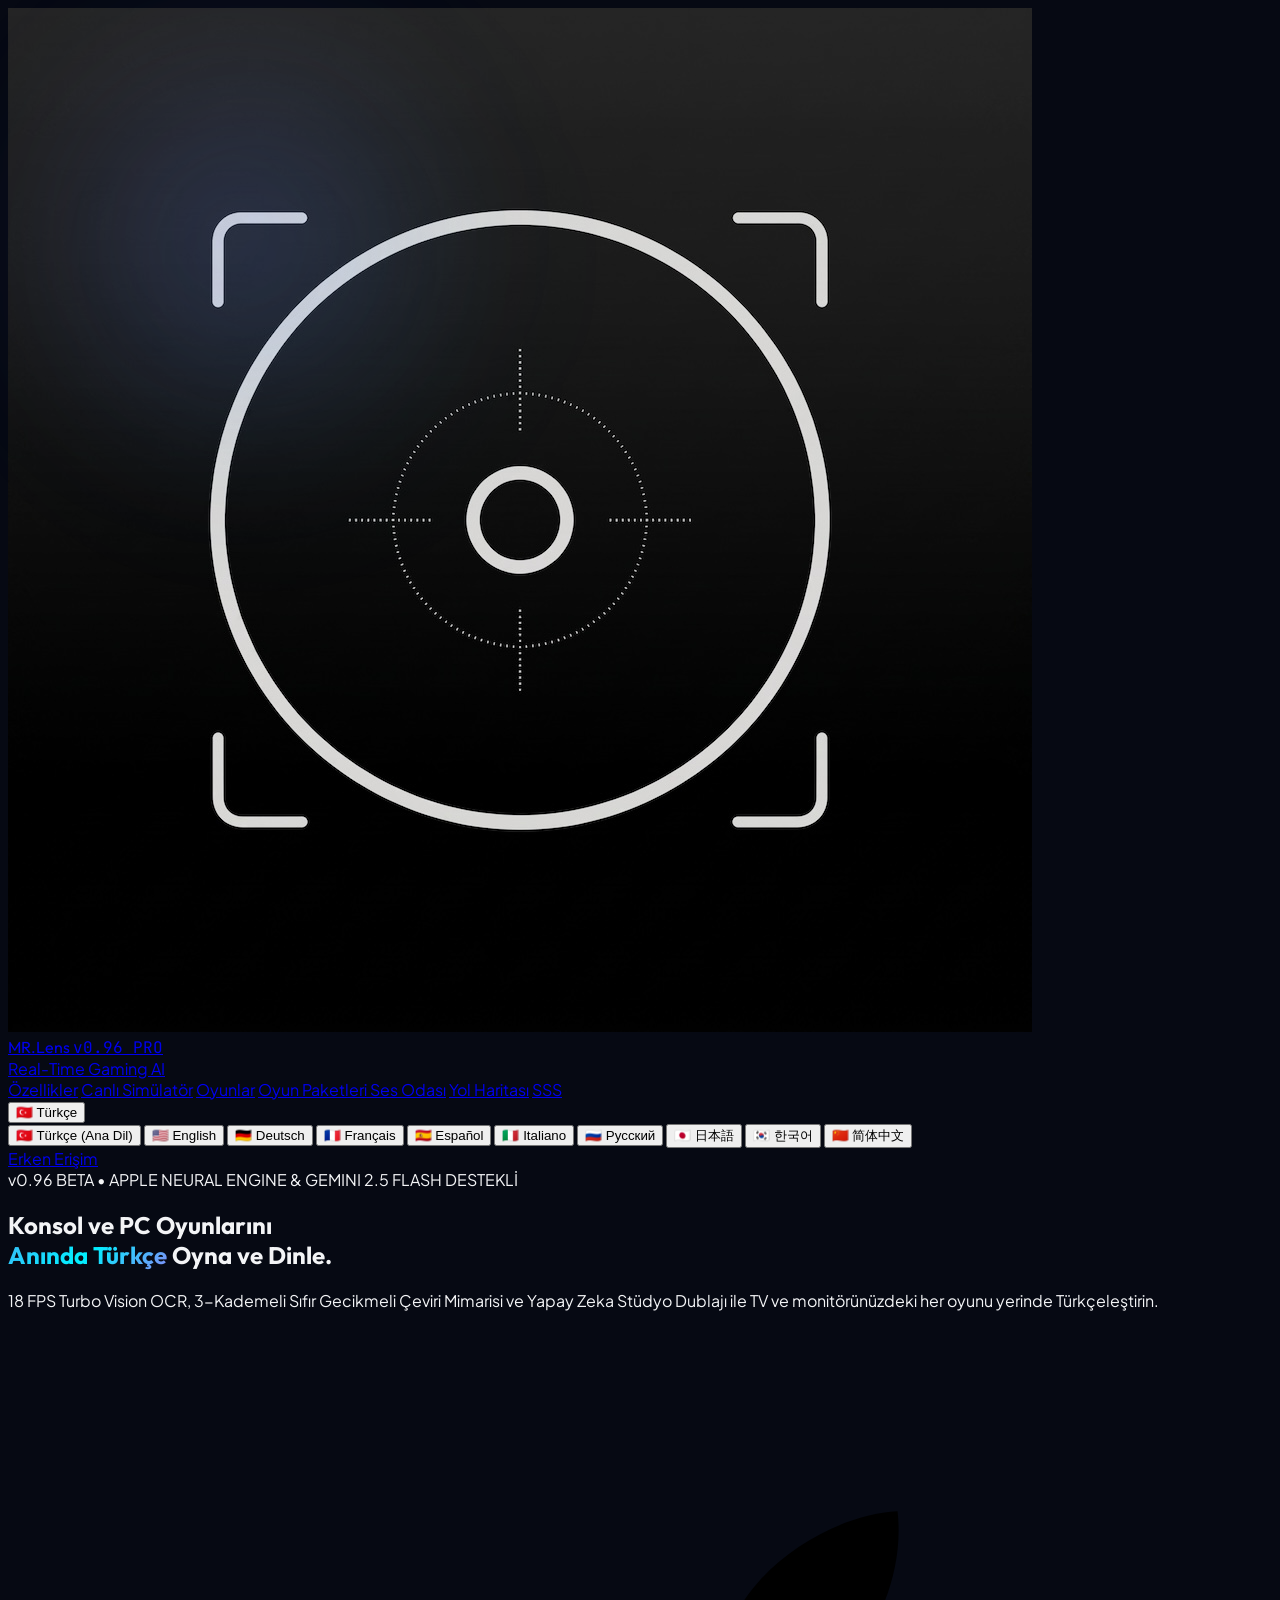
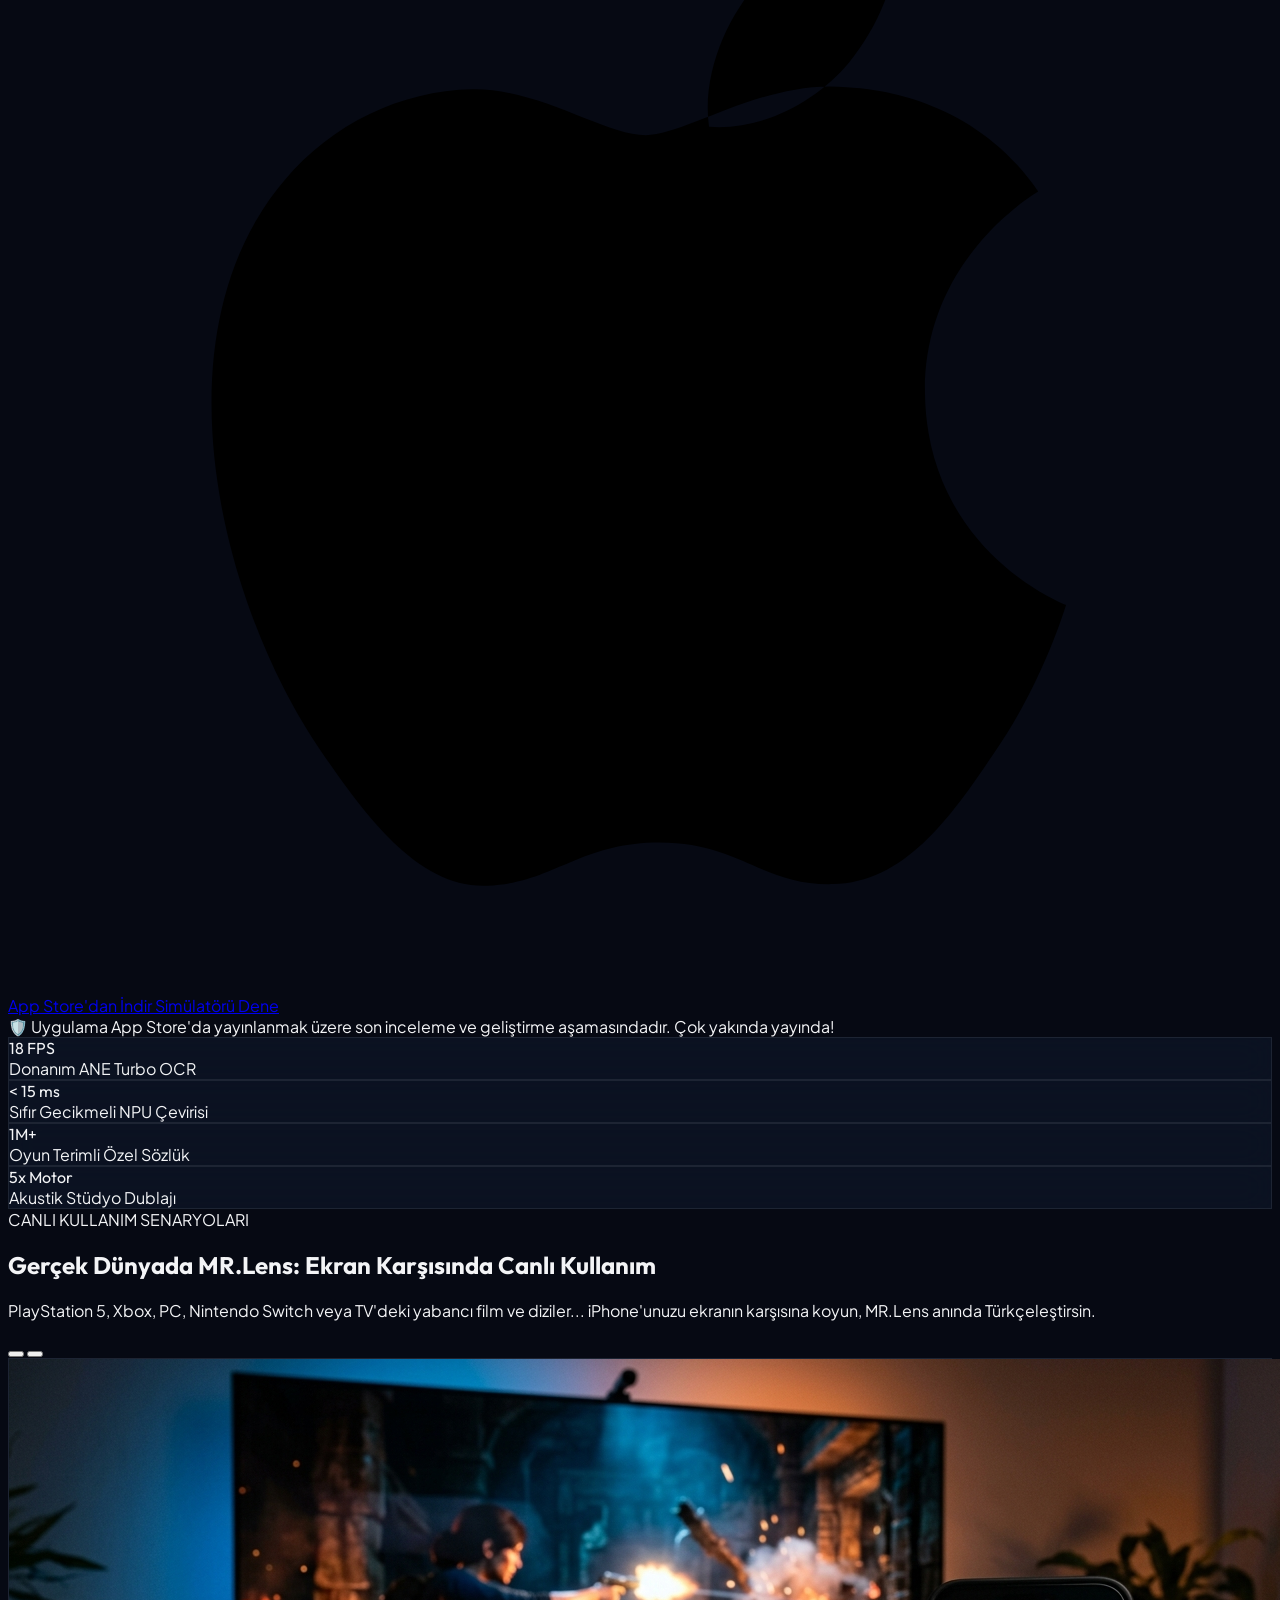
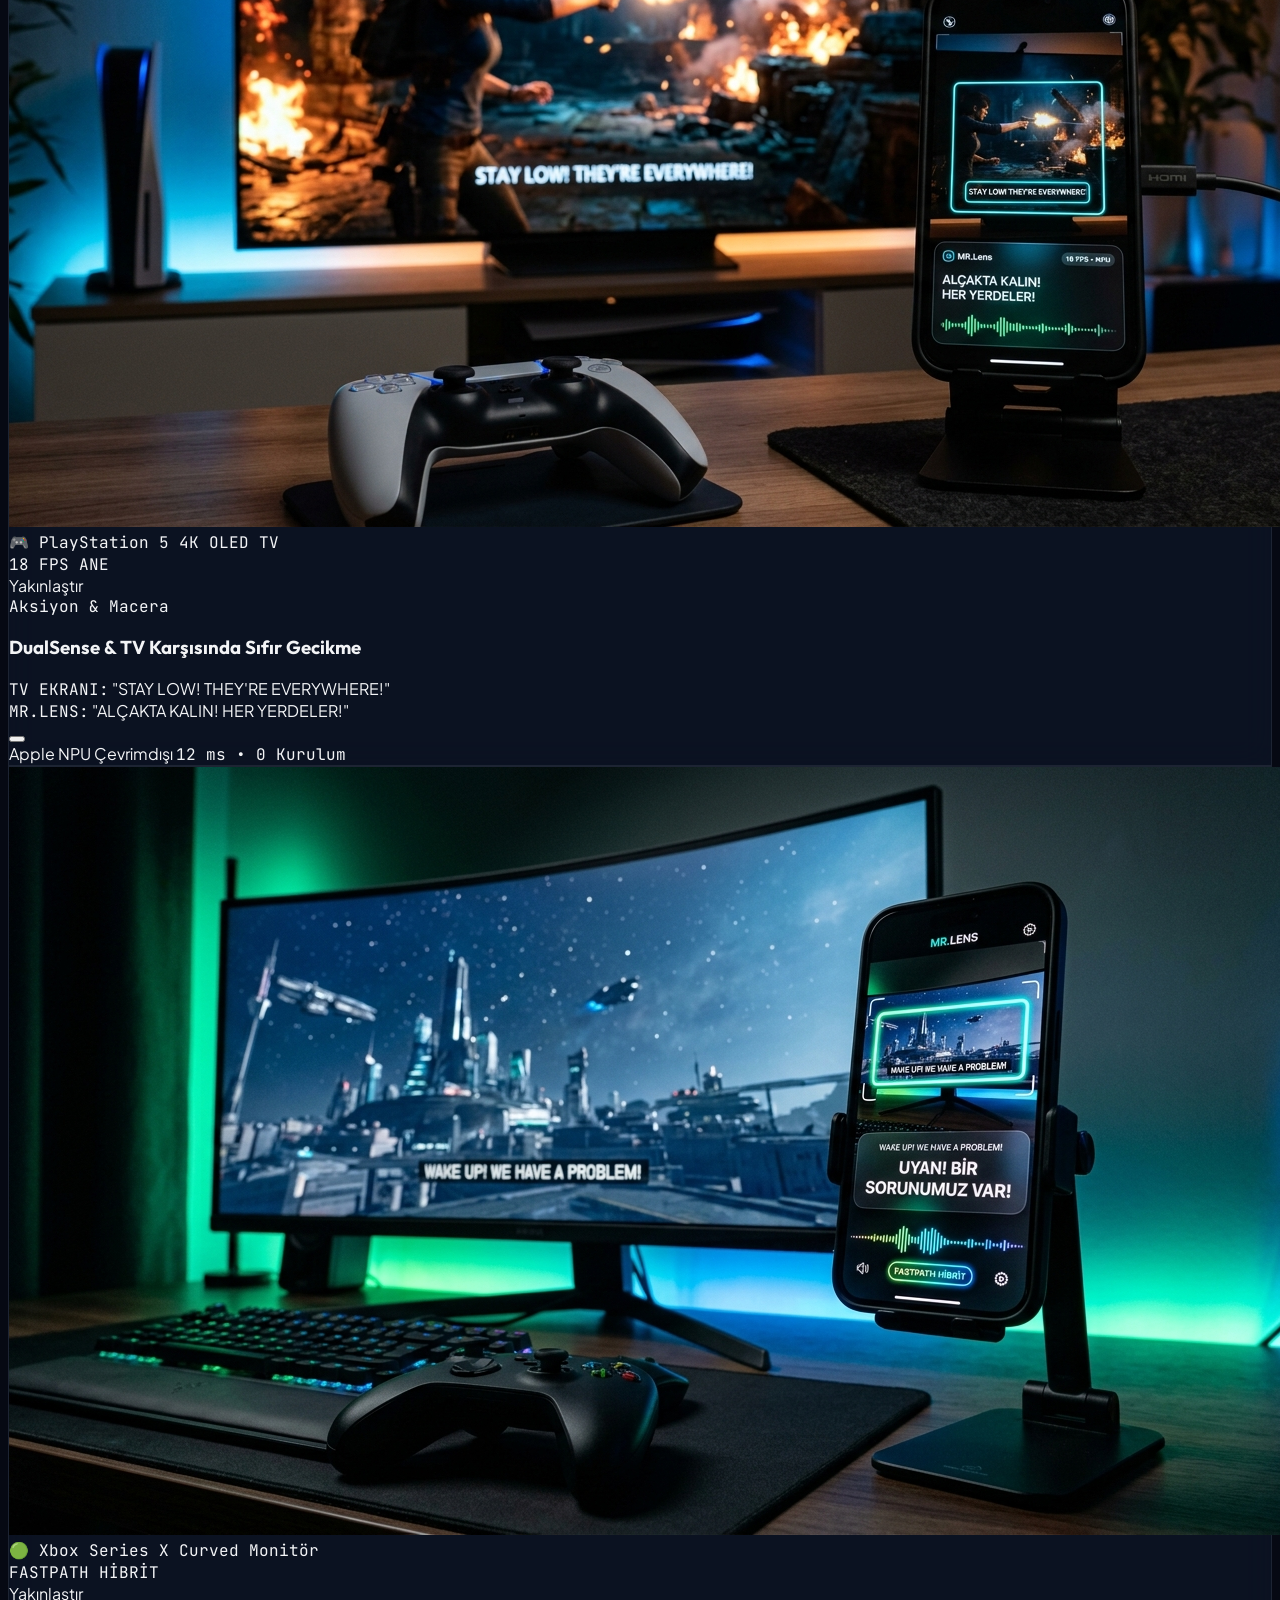
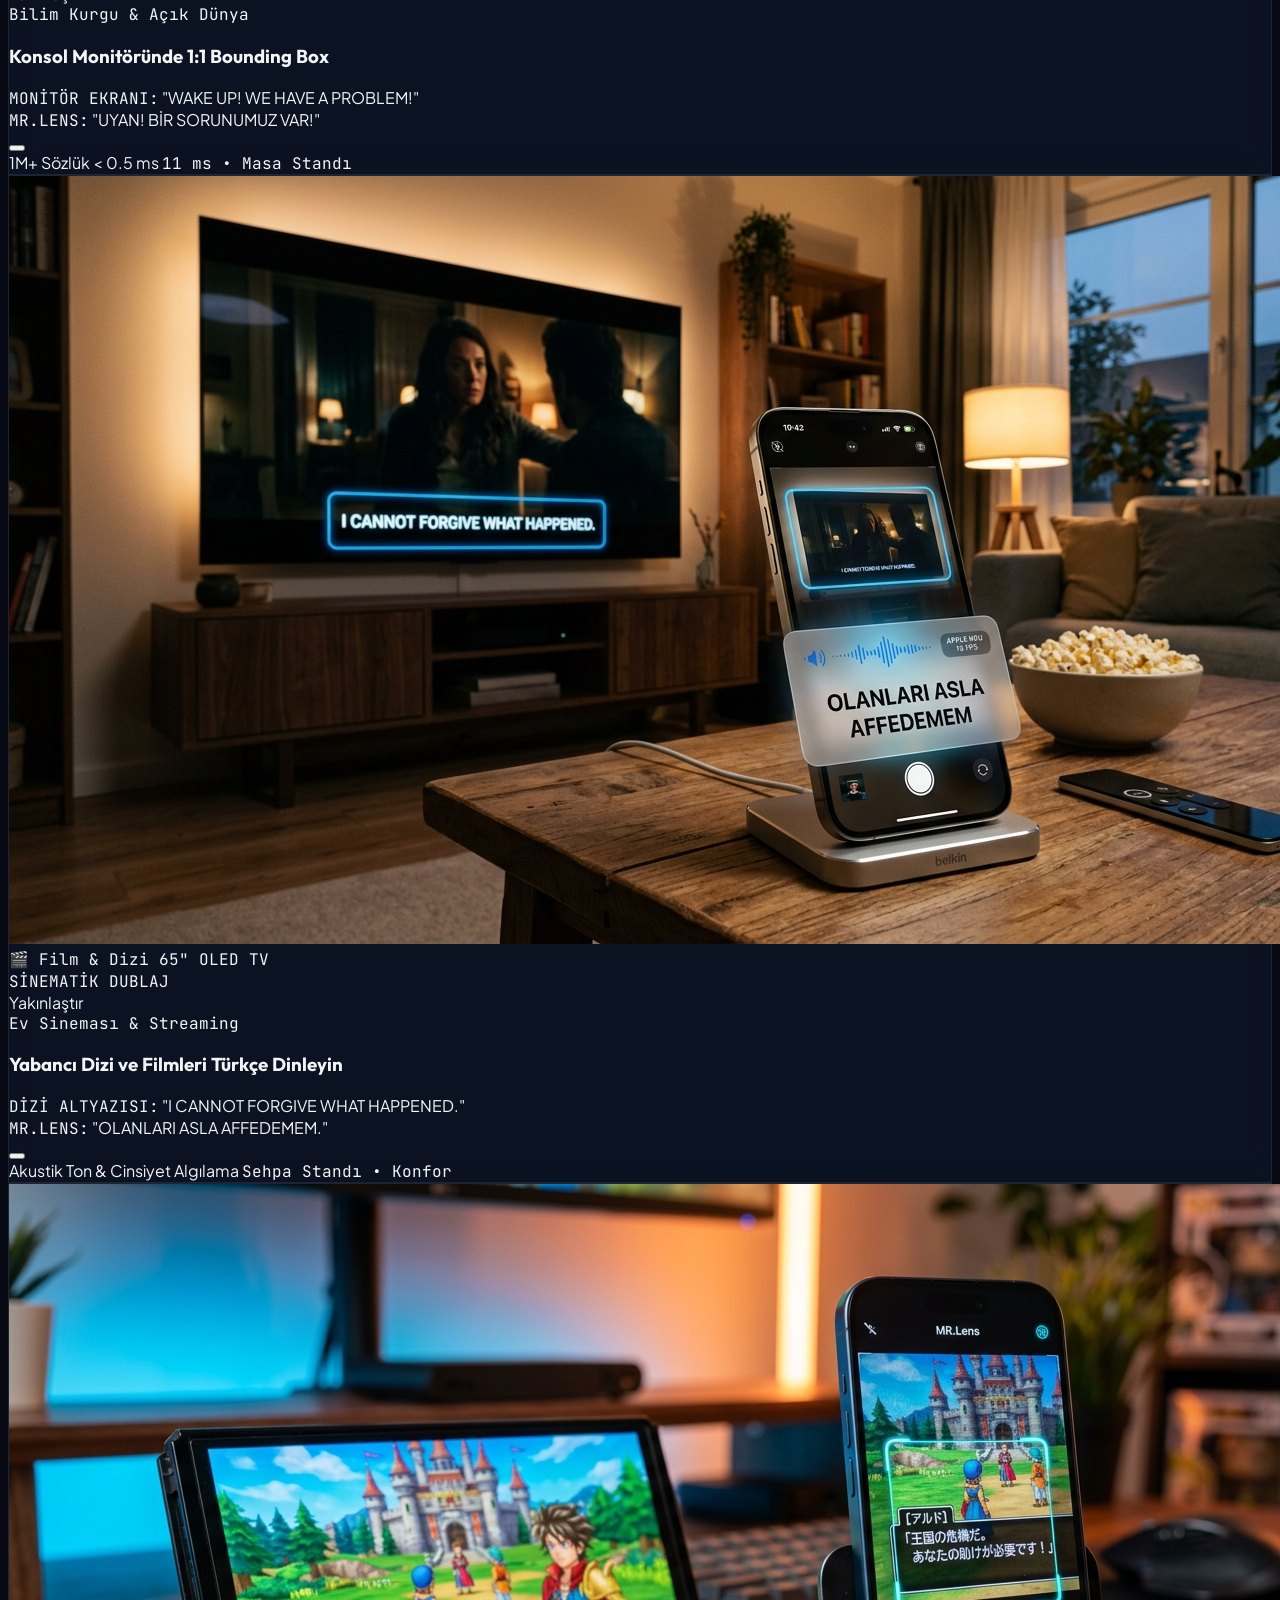
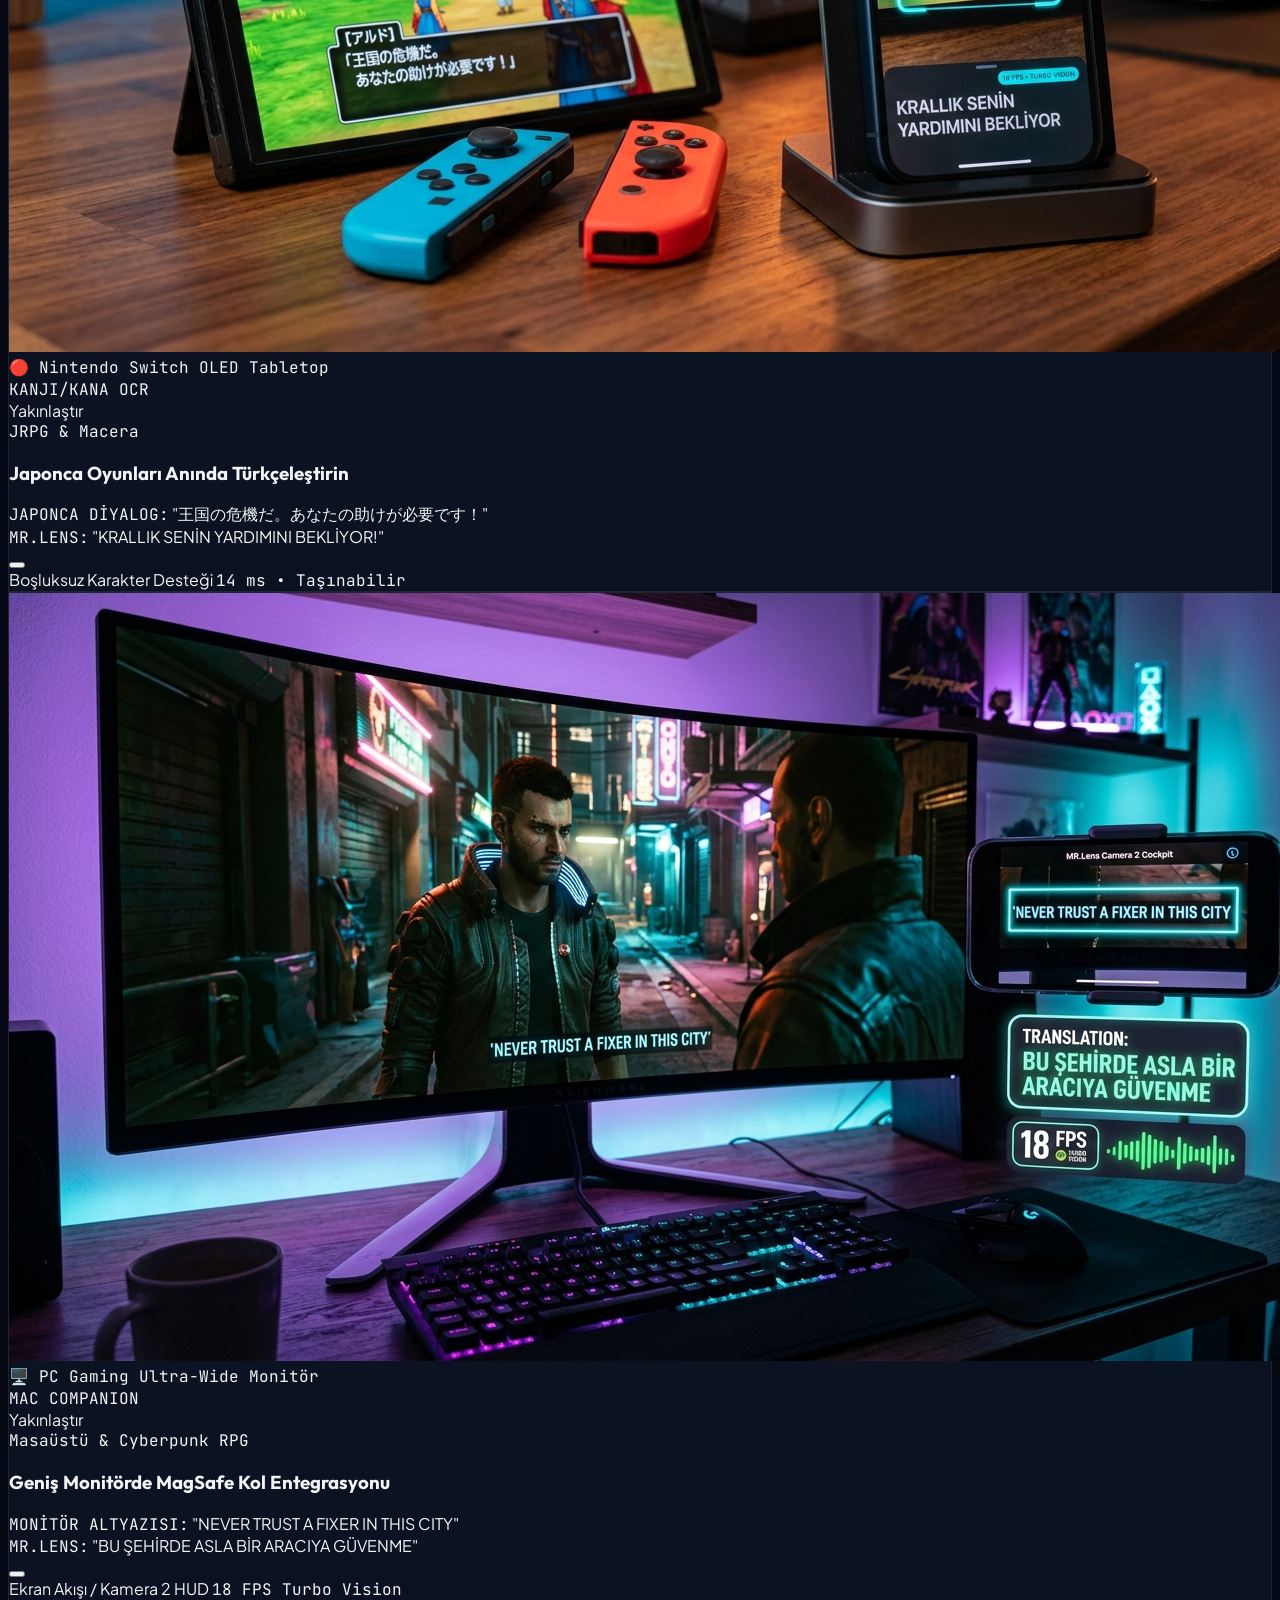
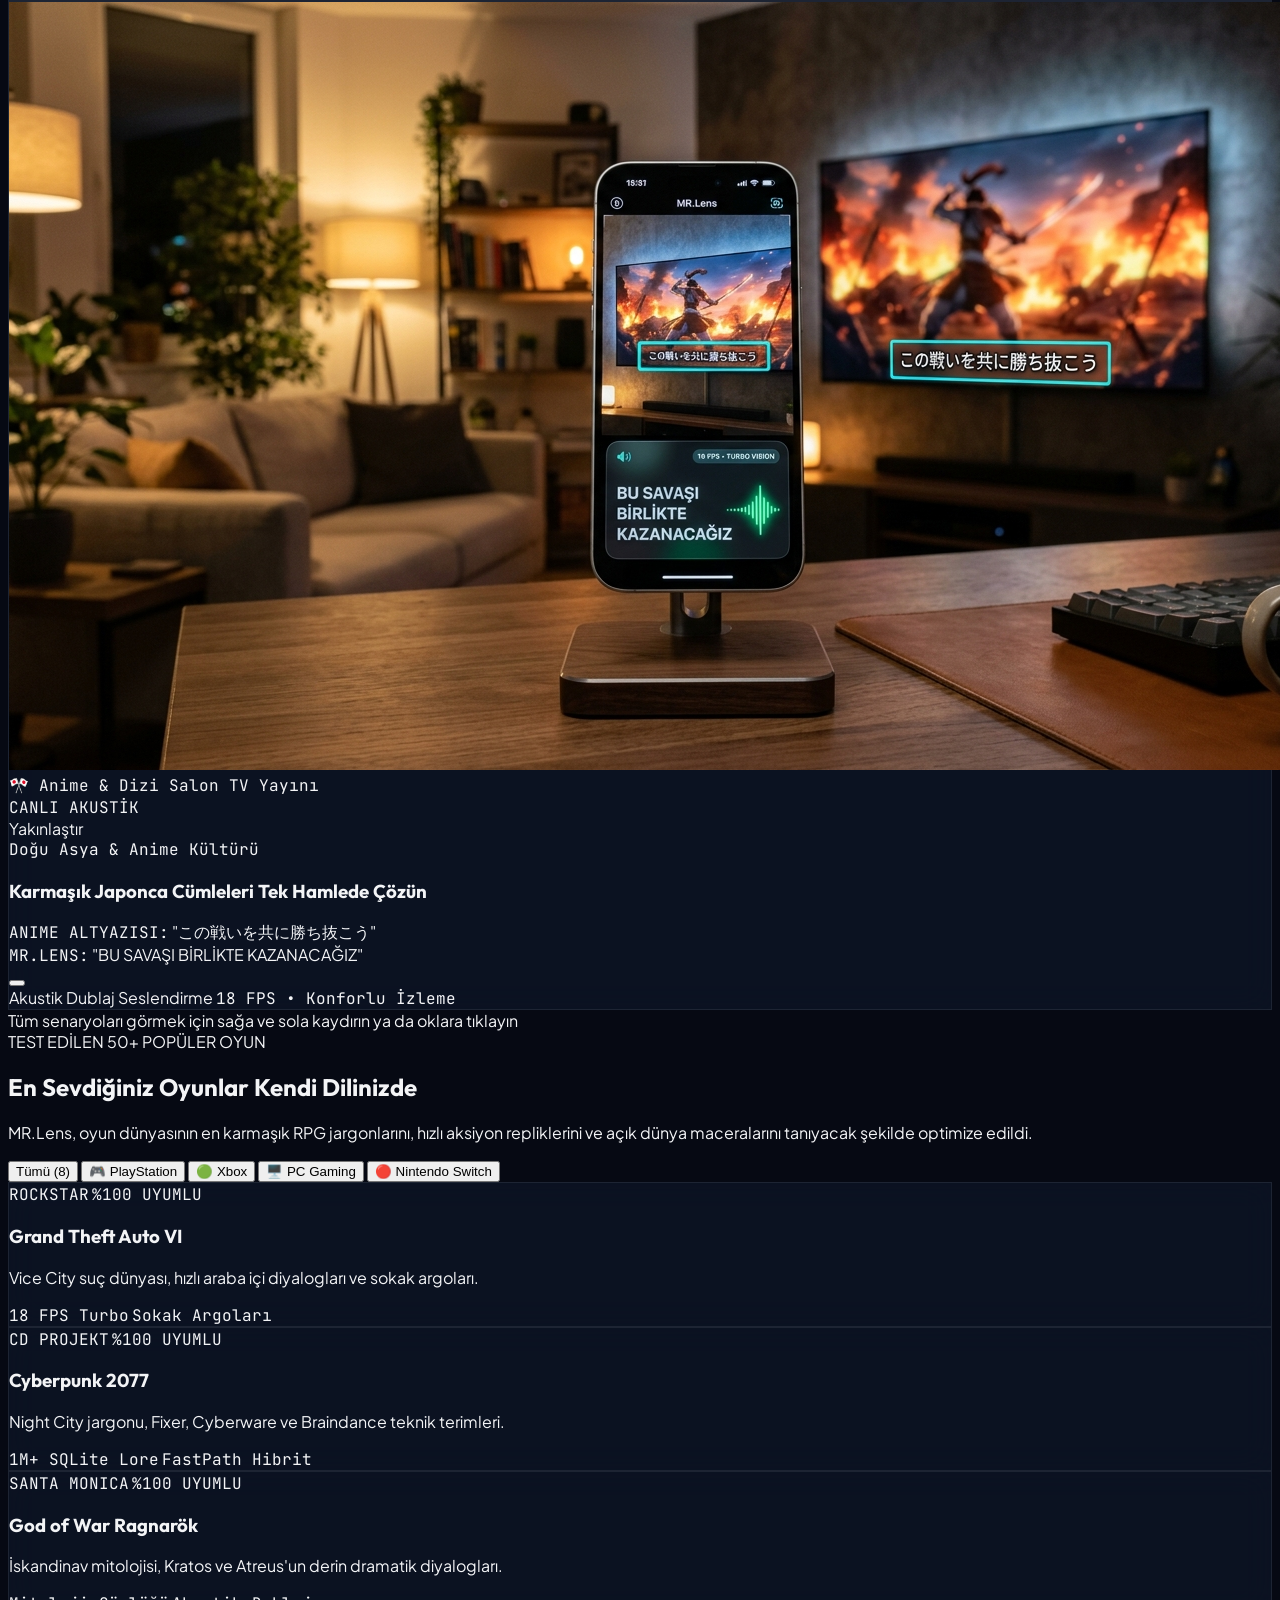
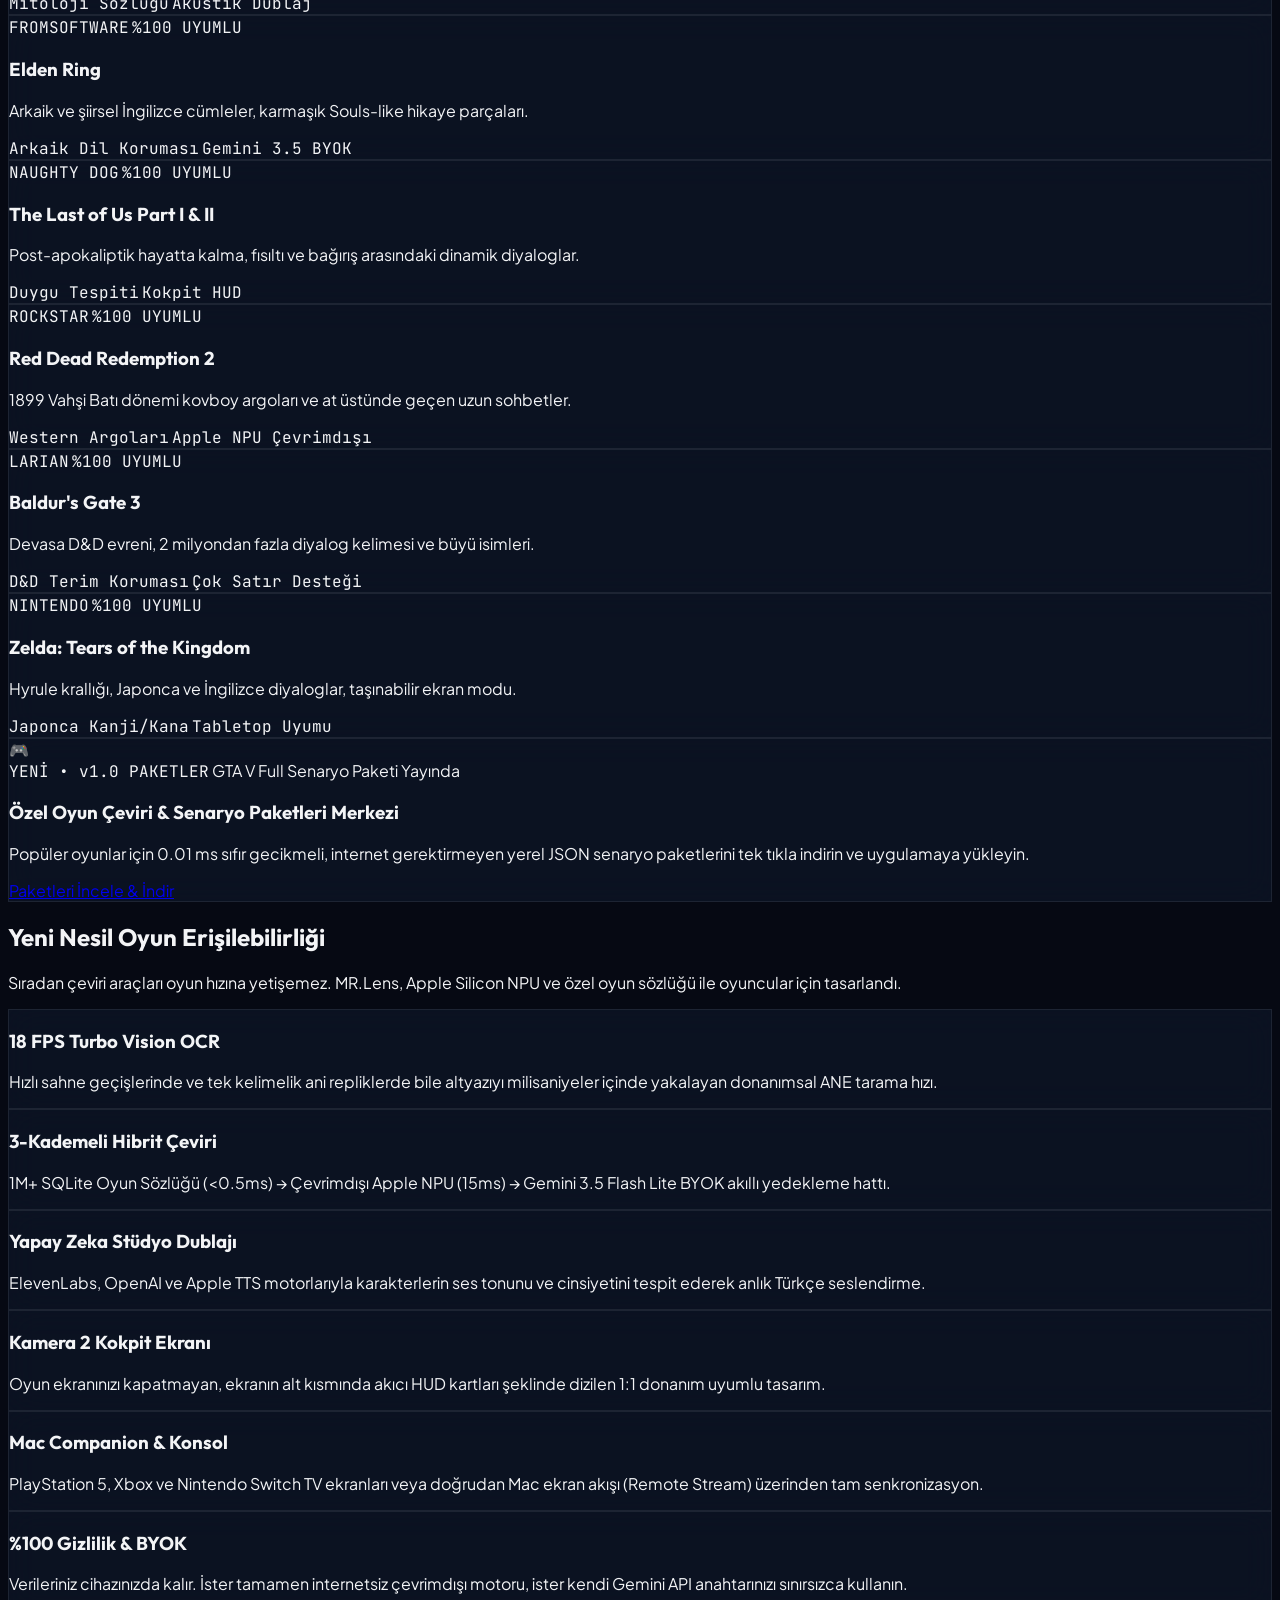
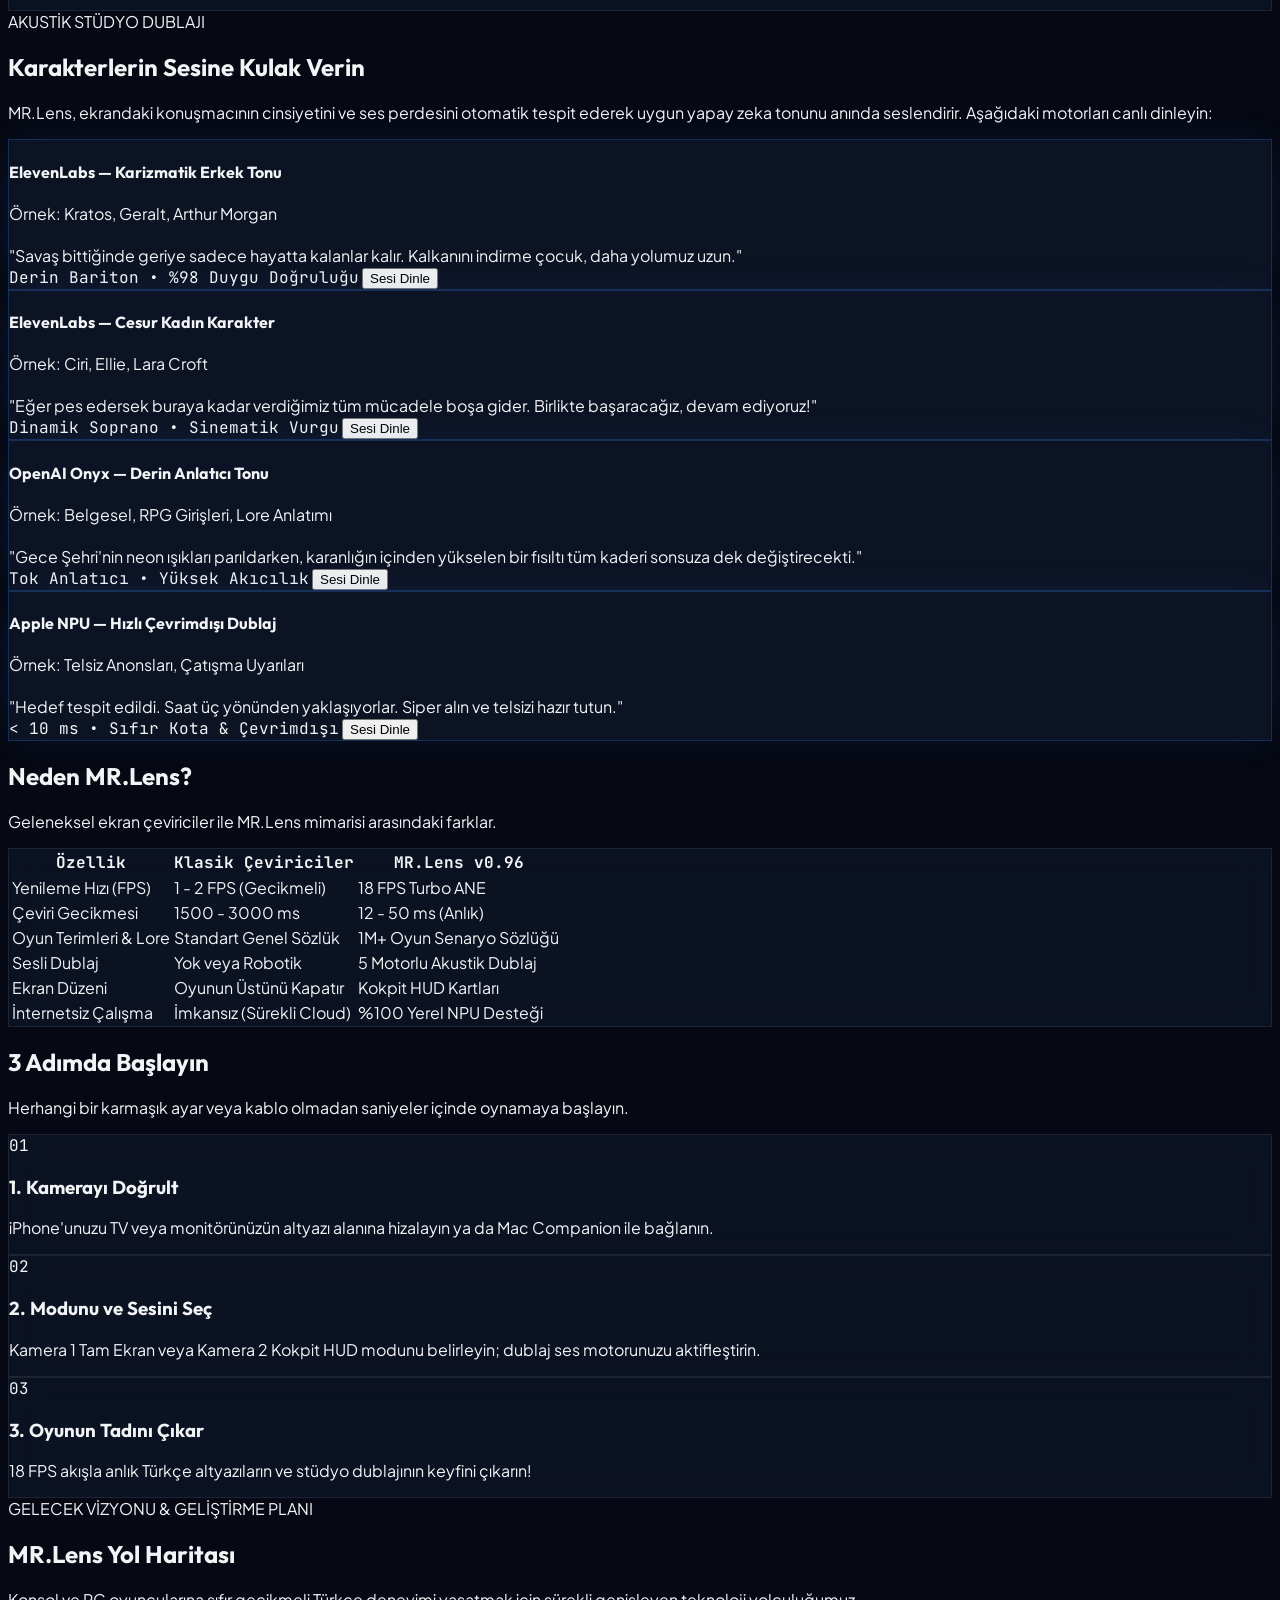
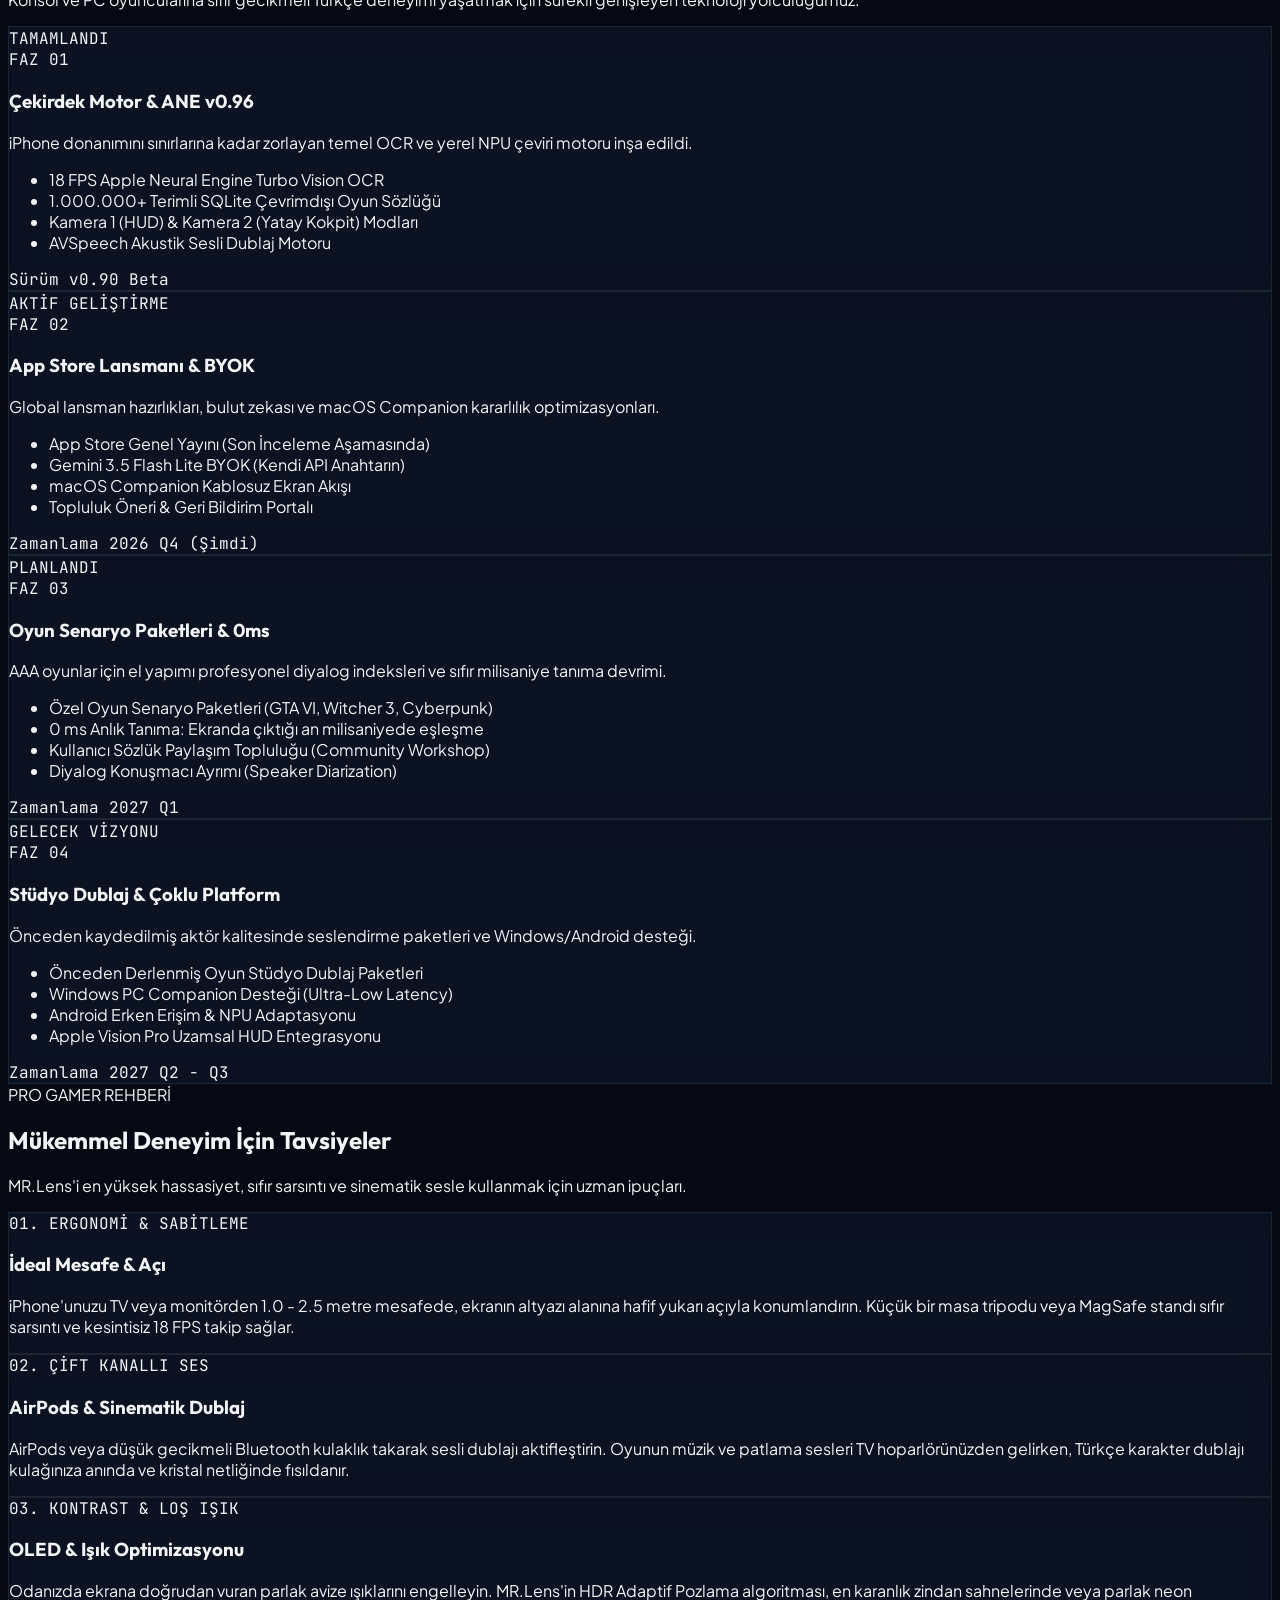
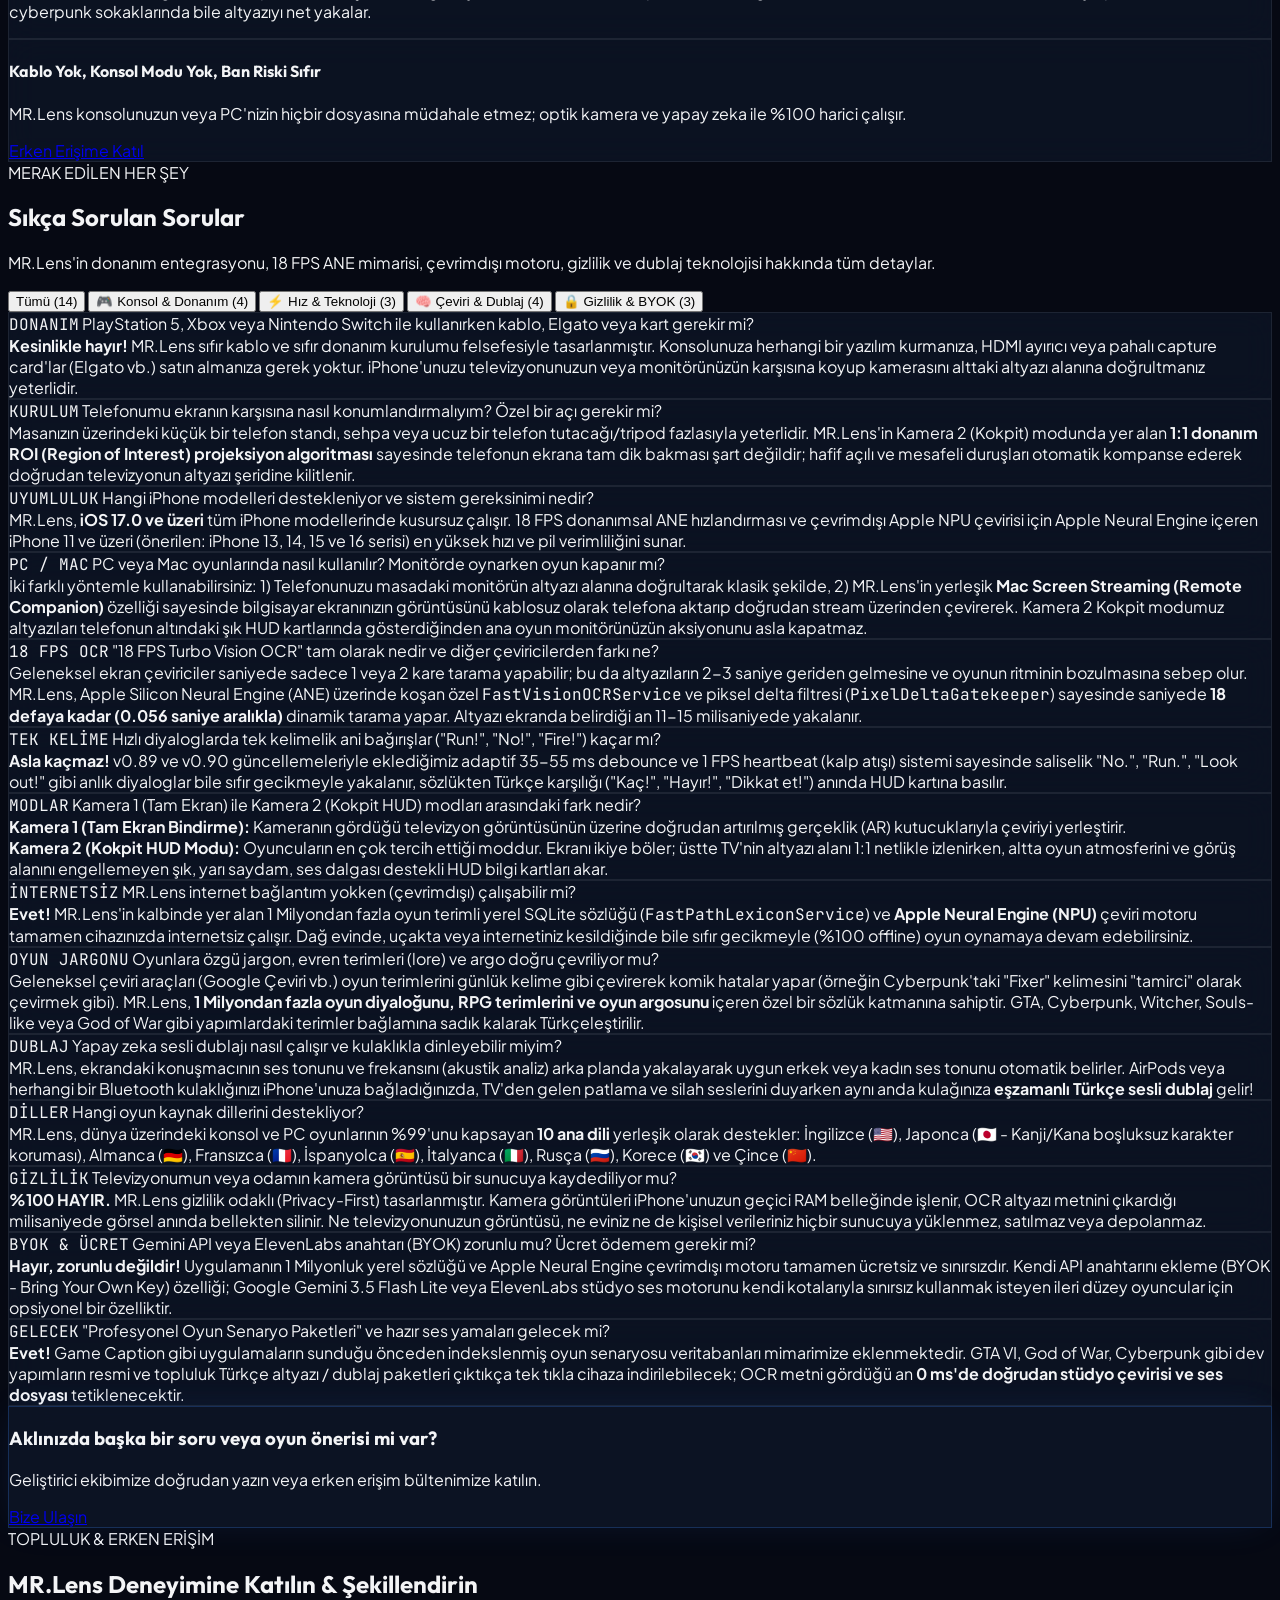
==== index.html @ 7b63ecd8 "Update website: 2026-10-07 22:39:57" ====
<!DOCTYPE html>
<html lang="tr" class="dark scroll-smooth">
<head>
  <meta charset="UTF-8">
  <meta name="viewport" content="width=device-width, initial-scale=1.0">
  <title>MR.Lens — Konsol ve PC Oyunları İçin Gerçek Zamanlı Çeviri & Dublaj</title>
  <meta name="description" content="18 FPS Turbo Vision OCR, Apple Neural Engine ve Gemini 3.5 Flash Lite destekli gerçek zamanlı oyun altyazı çevirisi ve sesli dublaj uygulaması.">
  <link rel="icon" type="image/jpeg" href="assets/app-icon.jpg">

  <!-- Tailwind CSS CDN -->
  <script src="https://cdn.tailwindcss.com"></script>
  <script>
    tailwind.config = {
      darkMode: 'class',
      theme: {
        extend: {
          colors: {
            brand: {
              50: '#F0F9FF',
              400: '#38BDF8',
              500: '#0EA5E9',
              600: '#0284C7',
              cyan: '#00F0FF',
              emerald: '#10B981',
              purple: '#8B5CF6'
            },
            dark: {
              900: '#060913',
              800: '#0B0F1E',
              700: '#111827',
              card: 'rgba(15, 23, 42, 0.7)'
            }
          },
          fontFamily: {
            heading: ['Outfit', 'sans-serif'],
            sans: ['Plus Jakarta Sans', 'sans-serif'],
            mono: ['JetBrains Mono', 'monospace']
          }
        }
      }
    }
  </script>

  <!-- Lucide Icons -->
  <script src="https://unpkg.com/lucide@latest"></script>

  <!-- Custom CSS -->
  <link rel="stylesheet" href="styles/custom.css">
</head>
<body class="bg-[#060913] text-slate-100 min-h-screen relative selection:bg-blue-600 selection:text-white">

  <!-- Ambient Glowing Orbs -->
  <div class="glow-orb-blue top-[-100px] left-1/2 -translate-x-1/2"></div>
  <div class="glow-orb-purple top-[500px] right-[-100px]"></div>

  <!-- Background Grid Pattern -->
  <div class="fixed inset-0 bg-[linear-gradient(to_right,#1f29370f_1px,transparent_1px),linear-gradient(to_bottom,#1f29370f_1px,transparent_1px)] bg-[size:4rem_4rem] pointer-events-none z-0"></div>

  <!-- Main Container -->
  <div class="relative z-10 flex flex-col min-h-screen">

    <!-- NAVBAR -->
    <header class="sticky top-0 z-50 backdrop-blur-xl bg-[#060913]/80 border-b border-slate-800/80 transition-all">
      <div class="max-w-7xl mx-auto px-4 sm:px-6 lg:px-8 h-20 flex items-center justify-between">
        
        <!-- Brand Logo -->
        <a href="#" class="flex items-center gap-3.5 group">
          <div class="relative">
            <img src="assets/app-icon.jpg" alt="MR.Lens Logo" class="w-11 h-11 rounded-xl shadow-lg shadow-blue-500/20 object-cover border border-blue-500/30 group-hover:scale-105 transition-transform duration-300">
            <span class="absolute -bottom-1 -right-1 flex h-3 w-3">
              <span class="animate-ping absolute inline-flex h-full w-full rounded-full bg-emerald-400 opacity-75"></span>
              <span class="relative inline-flex rounded-full h-3 w-3 bg-emerald-500"></span>
            </span>
          </div>
          <div class="flex flex-col">
            <div class="flex items-center gap-2">
              <span class="text-xl font-extrabold tracking-tight font-heading text-white">MR.Lens</span>
              <span class="px-2 py-0.5 text-[10px] font-bold tracking-wider rounded-md bg-emerald-500/10 text-emerald-400 border border-emerald-500/30 font-mono">v0.96 PRO</span>
            </div>
            <span class="text-xs text-slate-400 font-medium tracking-tight">Real-Time Gaming AI</span>
          </div>
        </a>

        <!-- Desktop Navigation Links -->
        <nav class="hidden lg:flex items-center gap-6 text-sm font-medium text-slate-300">
          <a href="#features" data-i18n="navFeatures" class="hover:text-blue-400 transition-colors">Özellikler</a>
          <a href="#simulator" data-i18n="navSimulator" class="hover:text-blue-400 transition-colors">Senaryolar</a>
          <a href="#games" data-i18n="navGames" class="hover:text-blue-400 transition-colors">Oyunlar</a>
          <a href="game-packages.html" class="px-2.5 py-1 rounded-lg bg-emerald-500/10 border border-emerald-500/30 text-emerald-400 text-xs font-bold hover:bg-emerald-500/20 transition-all flex items-center gap-1.5">
            <span class="w-1.5 h-1.5 rounded-full bg-emerald-400 animate-pulse"></span>
            Oyun Paketleri
          </a>
          <a href="#voice-studio" data-i18n="navVoiceStudio" class="hover:text-blue-400 transition-colors">Ses Odası</a>
          <a href="#roadmap" data-i18n="navRoadmap" class="hover:text-blue-400 transition-colors">Yol Haritası</a>
          <a href="#faq" data-i18n="navFaq" class="hover:text-blue-400 transition-colors">SSS</a>
        </nav>

        <!-- Right Side: Multi-Language Selector & CTA -->
        <div class="flex items-center gap-4">
          
          <!-- Language Dropdown -->
          <div class="relative" id="lang-dropdown-container">
            <button onclick="toggleLangDropdown()" class="flex items-center gap-2 px-3 py-2 rounded-xl bg-slate-800/90 border border-slate-700/80 hover:border-blue-500/50 text-sm font-medium text-slate-200 transition-all shadow-sm">
              <span id="current-flag" class="text-lg">🇹🇷</span>
              <span id="current-lang-label" class="hidden sm:inline text-xs font-semibold">Türkçe</span>
              <i data-lucide="chevron-down" class="w-4 h-4 text-slate-400"></i>
            </button>

            <!-- Dropdown Menu (10 Languages) -->
            <div id="lang-dropdown-menu" class="hidden absolute right-0 mt-2 w-52 rounded-2xl bg-slate-900/95 backdrop-blur-2xl border border-slate-700 shadow-2xl p-2 z-50 grid grid-cols-1 gap-1">
              <button onclick="setLanguage('tr'); toggleLangDropdown();" class="flex items-center gap-3 px-3 py-2 rounded-xl text-left text-xs font-medium text-slate-200 hover:bg-blue-600/20 hover:text-blue-300 transition-colors">
                <span class="text-base">🇹🇷</span> Türkçe (Ana Dil)
              </button>
              <button onclick="setLanguage('en'); toggleLangDropdown();" class="flex items-center gap-3 px-3 py-2 rounded-xl text-left text-xs font-medium text-slate-200 hover:bg-blue-600/20 hover:text-blue-300 transition-colors">
                <span class="text-base">🇺🇸</span> English
              </button>
              <button onclick="setLanguage('de'); toggleLangDropdown();" class="flex items-center gap-3 px-3 py-2 rounded-xl text-left text-xs font-medium text-slate-200 hover:bg-blue-600/20 hover:text-blue-300 transition-colors">
                <span class="text-base">🇩🇪</span> Deutsch
              </button>
              <button onclick="setLanguage('fr'); toggleLangDropdown();" class="flex items-center gap-3 px-3 py-2 rounded-xl text-left text-xs font-medium text-slate-200 hover:bg-blue-600/20 hover:text-blue-300 transition-colors">
                <span class="text-base">🇫🇷</span> Français
              </button>
              <button onclick="setLanguage('es'); toggleLangDropdown();" class="flex items-center gap-3 px-3 py-2 rounded-xl text-left text-xs font-medium text-slate-200 hover:bg-blue-600/20 hover:text-blue-300 transition-colors">
                <span class="text-base">🇪🇸</span> Español
              </button>
              <button onclick="setLanguage('it'); toggleLangDropdown();" class="flex items-center gap-3 px-3 py-2 rounded-xl text-left text-xs font-medium text-slate-200 hover:bg-blue-600/20 hover:text-blue-300 transition-colors">
                <span class="text-base">🇮🇹</span> Italiano
              </button>
              <button onclick="setLanguage('ru'); toggleLangDropdown();" class="flex items-center gap-3 px-3 py-2 rounded-xl text-left text-xs font-medium text-slate-200 hover:bg-blue-600/20 hover:text-blue-300 transition-colors">
                <span class="text-base">🇷🇺</span> Русский
              </button>
              <button onclick="setLanguage('ja'); toggleLangDropdown();" class="flex items-center gap-3 px-3 py-2 rounded-xl text-left text-xs font-medium text-slate-200 hover:bg-blue-600/20 hover:text-blue-300 transition-colors">
                <span class="text-base">🇯🇵</span> 日本語
              </button>
              <button onclick="setLanguage('ko'); toggleLangDropdown();" class="flex items-center gap-3 px-3 py-2 rounded-xl text-left text-xs font-medium text-slate-200 hover:bg-blue-600/20 hover:text-blue-300 transition-colors">
                <span class="text-base">🇰🇷</span> 한국어
              </button>
              <button onclick="setLanguage('zh'); toggleLangDropdown();" class="flex items-center gap-3 px-3 py-2 rounded-xl text-left text-xs font-medium text-slate-200 hover:bg-blue-600/20 hover:text-blue-300 transition-colors">
                <span class="text-base">🇨🇳</span> 简体中文
              </button>
            </div>
          </div>

          <!-- Early Access Button -->
          <a href="#download" data-i18n="earlyAccessBtn" class="hidden sm:inline-flex items-center justify-center px-4 py-2 rounded-xl text-xs font-bold uppercase tracking-wider bg-gradient-to-r from-blue-600 to-indigo-600 text-white shadow-lg shadow-blue-500/25 hover:shadow-blue-500/40 hover:scale-[1.02] active:scale-[0.98] transition-all">
            Erken Erişim
          </a>
        </div>

      </div>
    </header>

    <!-- HERO SECTION -->
    <section class="relative pt-12 pb-20 md:pt-20 md:pb-32 overflow-hidden">
      <div class="max-w-7xl mx-auto px-4 sm:px-6 lg:px-8">
        
        <!-- Hero Content Header -->
        <div class="text-center max-w-4xl mx-auto">
          
          <!-- Announcement Pill -->
          <div class="inline-flex items-center gap-2.5 px-4 py-1.5 rounded-full bg-blue-950/60 border border-blue-500/30 text-blue-300 text-xs font-semibold mb-8 backdrop-blur-md shadow-inner">
            <span class="flex h-2 w-2 relative">
              <span class="animate-ping absolute inline-flex h-full w-full rounded-full bg-blue-400 opacity-75"></span>
              <span class="relative inline-flex rounded-full h-2 w-2 bg-blue-500"></span>
            </span>
            <span data-i18n="badge">v0.96 BETA • APPLE NEURAL ENGINE & GEMINI 2.5 FLASH DESTEKLİ</span>
          </div>

          <!-- Main Title -->
          <h1 class="text-4xl sm:text-6xl lg:text-7xl font-black tracking-tight leading-[1.1] mb-6 font-heading text-white">
            <span data-i18n="heroTitlePrefix">Konsol ve PC Oyunlarını</span><br>
            <span class="text-gradient-cyan" data-i18n="heroTitleHighlight">Anında Türkçe</span> 
            <span data-i18n="heroTitleSuffix">Oyna ve Dinle.</span>
          </h1>

          <!-- Subtitle -->
          <p class="text-lg sm:text-xl text-slate-300 max-w-2xl mx-auto mb-10 leading-relaxed font-normal" data-i18n="heroSubtitle">
            18 FPS Turbo Vision OCR, 3-Kademeli Sıfır Gecikmeli Çeviri Mimarisi ve Yapay Zeka Stüdyo Dublajı ile TV ve monitörünüzdeki her oyunu yerinde Türkçeleştirin.
          </p>

          <!-- Action Buttons Area -->
          <div class="flex flex-col sm:flex-row items-center justify-center gap-4 mb-6">
            
            <!-- Download Button -->
            <a href="#download" class="w-full sm:w-auto inline-flex items-center justify-center gap-3 px-8 py-4 rounded-2xl bg-white text-slate-950 font-bold text-base hover:bg-slate-100 hover:scale-[1.02] active:scale-[0.98] transition-all shadow-xl shadow-white/10 group">
              <svg class="w-6 h-6 fill-current text-slate-900 group-hover:scale-110 transition-transform" viewBox="0 0 24 24">
                <path d="M18.71 19.5c-.83 1.24-1.71 2.45-3.05 2.47-1.34.03-1.77-.79-3.29-.79-1.53 0-2 .77-3.27.82-1.31.05-2.3-1.32-3.14-2.53C4.25 17 2.94 12.45 4.7 9.39c.87-1.52 2.43-2.48 4.12-2.51 1.28-.02 2.5.87 3.29.87.78 0 2.26-1.07 3.81-.91.65.03 2.47.26 3.64 1.98-.09.06-2.17 1.28-2.15 3.81.03 3.02 2.65 4.03 2.68 4.04-.03.07-.42 1.44-1.38 2.83M15.97 6.37c.61-.75 1.04-1.8 0.92-2.87-.9.04-2 .6-2.65 1.35-.57.65-1.07 1.71-.93 2.74 1.01.08 2.05-.48 2.66-1.22z"/>
              </svg>
              <span data-i18n="downloadBtn">App Store'dan İndir</span>
            </a>

            <!-- Try Simulator Button -->
            <a href="#simulator" class="w-full sm:w-auto inline-flex items-center justify-center gap-2.5 px-7 py-4 rounded-2xl bg-slate-800/80 border border-slate-700/80 text-white font-semibold text-base hover:bg-slate-700/80 hover:border-slate-600 transition-all shadow-lg">
              <i data-lucide="play-circle" class="w-5 h-5 text-blue-400"></i>
              <span data-i18n="watchDemoBtn">Simülatörü Dene</span>
            </a>

          </div>

          <!-- REQUIRED INFO BAR BEHIND/BELOW DOWNLOAD BUTTON -->
          <div class="max-w-xl mx-auto mb-14">
            <div class="flex items-center justify-center gap-2.5 px-4 py-2.5 rounded-xl bg-gradient-to-r from-blue-900/40 via-emerald-950/40 to-blue-900/40 border border-emerald-500/30 text-emerald-300 text-xs sm:text-sm font-medium backdrop-blur-md shadow-lg shadow-emerald-500/5">
              <span class="flex h-2.5 w-2.5 relative flex-shrink-0">
                <span class="animate-ping absolute inline-flex h-full w-full rounded-full bg-emerald-400 opacity-75"></span>
                <span class="relative inline-flex rounded-full h-2.5 w-2.5 bg-emerald-500"></span>
              </span>
              <span data-i18n="releaseInfoBar">🛡️ Uygulama App Store'da yayınlanmak üzere son inceleme ve geliştirme aşamasındadır. Çok yakında yayında!</span>
            </div>
          </div>

          <!-- Key Metrics Grid -->
          <div class="grid grid-cols-2 md:grid-cols-4 gap-4 max-w-4xl mx-auto">
            <div class="glass-panel p-4 rounded-2xl text-center border-slate-800">
              <div class="text-2xl sm:text-3xl font-black font-heading text-blue-400" data-i18n="statFps">18 FPS</div>
              <div class="text-xs text-slate-400 mt-1 font-medium" data-i18n="statFpsDesc">Donanım ANE Turbo OCR</div>
            </div>
            <div class="glass-panel p-4 rounded-2xl text-center border-slate-800">
              <div class="text-2xl sm:text-3xl font-black font-heading text-emerald-400" data-i18n="statLatency">&lt; 15 ms</div>
              <div class="text-xs text-slate-400 mt-1 font-medium" data-i18n="statLatencyDesc">Sıfır Gecikmeli NPU Çevirisi</div>
            </div>
            <div class="glass-panel p-4 rounded-2xl text-center border-slate-800">
              <div class="text-2xl sm:text-3xl font-black font-heading text-purple-400" data-i18n="statWords">1M+</div>
              <div class="text-xs text-slate-400 mt-1 font-medium" data-i18n="statWordsDesc">Oyun Terimli Özel Sözlük</div>
            </div>
            <div class="glass-panel p-4 rounded-2xl text-center border-slate-800">
              <div class="text-2xl sm:text-3xl font-black font-heading text-cyan-400" data-i18n="statEngines">5x Motor</div>
              <div class="text-xs text-slate-400 mt-1 font-medium" data-i18n="statEnginesDesc">Akustik Stüdyo Dublajı</div>
            </div>
          </div>

        </div>

      </div>
    </section>

    <!-- REAL-WORLD SETUPS & PHOTO CAROUSEL SECTION -->
    <section id="simulator" class="py-20 relative bg-slate-950/80 border-y border-slate-800/80 overflow-hidden">
      <div class="max-w-7xl mx-auto px-4 sm:px-6 lg:px-8">
        
        <!-- Section Header with Carousel Navigation Arrows -->
        <div class="flex flex-col md:flex-row md:items-end justify-between gap-6 mb-12">
          <div class="max-w-2xl">
            <div class="inline-flex items-center gap-2 px-3 py-1 rounded-full bg-blue-500/10 border border-blue-500/30 text-blue-400 text-xs font-semibold mb-3">
              <i data-lucide="eye" class="w-3.5 h-3.5"></i>
              <span>CANLI KULLANIM SENARYOLARI</span>
            </div>
            <h2 class="text-3xl sm:text-5xl font-black font-heading text-white tracking-tight mb-3" data-i18n="simSectionTitle">
              Gerçek Dünyada MR.Lens: Ekran Karşısında Canlı Kullanım
            </h2>
            <p class="text-slate-400 text-base sm:text-lg" data-i18n="simSectionSubtitle">
              PlayStation 5, Xbox, PC, Nintendo Switch veya TV'deki yabancı film ve diziler... iPhone'unuzu ekranın karşısına koyun, MR.Lens anında Türkçeleştirsin.
            </p>
          </div>

          <!-- Carousel Arrow Controls -->
          <div class="flex items-center gap-3 self-start md:self-auto">
            <button onclick="slideCarousel('left')" aria-label="Önceki" class="w-12 h-12 rounded-2xl bg-slate-800/90 hover:bg-slate-700 border border-slate-700 flex items-center justify-center text-white transition-all shadow-lg hover:scale-105 active:scale-95">
              <i data-lucide="chevron-left" class="w-6 h-6"></i>
            </button>
            <button onclick="slideCarousel('right')" aria-label="Sonraki" class="w-12 h-12 rounded-2xl bg-blue-600 hover:bg-blue-500 border border-blue-500/50 flex items-center justify-center text-white transition-all shadow-lg shadow-blue-600/30 hover:scale-105 active:scale-95">
              <i data-lucide="chevron-right" class="w-6 h-6"></i>
            </button>
          </div>
        </div>

        <!-- Horizontal Swipeable Carousel Container -->
        <div id="setup-carousel" class="carousel-container flex gap-6 overflow-x-auto snap-x snap-mandatory py-4 px-1">
          
          <!-- Card 1: PlayStation 5 -->
          <div class="carousel-card flex-none w-[320px] sm:w-[460px] lg:w-[540px] snap-center glass-panel rounded-3xl overflow-hidden border border-slate-800 group">
            <div class="relative aspect-[16/9] overflow-hidden cursor-pointer" onclick="openLightbox('assets/setup-ps5.jpg', 'PlayStation 5 — 4K OLED TV', 'STAY LOW! THEY\'RE EVERYWHERE! -> ALÇAKTA KALIN! HER YERDELER!')">
              <img src="assets/setup-ps5.jpg" alt="PlayStation 5 MR.Lens Setup" class="w-full h-full object-cover group-hover:scale-105 transition-transform duration-500">
              <div class="absolute inset-0 bg-gradient-to-t from-[#060913] via-transparent to-black/40"></div>
              
              <div class="absolute top-4 left-4 flex items-center gap-2">
                <span class="px-3 py-1 rounded-xl text-xs font-bold font-mono bg-blue-600/90 text-white backdrop-blur-md shadow-lg border border-blue-400/40">
                  🎮 PlayStation 5
                </span>
                <span class="px-2.5 py-1 rounded-xl text-[10px] font-semibold font-mono bg-black/60 text-slate-300 backdrop-blur-md border border-white/10">
                  4K OLED TV
                </span>
              </div>
              <div class="absolute top-4 right-4">
                <span class="flex items-center gap-1.5 px-2.5 py-1 rounded-xl text-[10px] font-bold font-mono bg-emerald-500/20 text-emerald-300 border border-emerald-500/40 backdrop-blur-md">
                  <span class="w-2 h-2 rounded-full bg-emerald-400 animate-pulse"></span>
                  18 FPS ANE
                </span>
              </div>
              <div class="absolute bottom-3 right-3 opacity-0 group-hover:opacity-100 transition-opacity bg-black/70 backdrop-blur-md text-white text-xs px-3 py-1.5 rounded-xl border border-white/20 flex items-center gap-1.5">
                <i data-lucide="maximize-2" class="w-3.5 h-3.5"></i> Yakınlaştır
              </div>
            </div>

            <div class="p-6">
              <div class="text-xs font-mono text-blue-400 uppercase tracking-wider mb-1">Aksiyon & Macera</div>
              <h3 class="text-xl font-bold font-heading text-white mb-4">DualSense & TV Karşısında Sıfır Gecikme</h3>
              
              <div class="p-4 rounded-2xl bg-slate-900/90 border border-slate-800 space-y-2 mb-4">
                <div class="text-xs text-slate-400">
                  <span class="font-mono text-slate-500">TV EKRANI:</span> "STAY LOW! THEY'RE EVERYWHERE!"
                </div>
                <div class="text-sm font-bold text-emerald-400 flex items-center justify-between">
                  <div>
                    <span class="font-mono text-emerald-500 text-xs">MR.LENS:</span> "ALÇAKTA KALIN! HER YERDELER!"
                  </div>
                  <button onclick="speakSetupLine('Alçakta kalın! Her yerdeler!')" class="p-2 rounded-lg bg-emerald-500/10 hover:bg-emerald-500/20 text-emerald-400 transition-colors" title="Dublajı Dinle">
                    <i data-lucide="volume-2" class="w-4 h-4"></i>
                  </button>
                </div>
              </div>

              <div class="flex items-center justify-between text-xs text-slate-400 border-t border-slate-800/80 pt-4">
                <span class="flex items-center gap-1.5">
                  <i data-lucide="sparkles" class="w-4 h-4 text-purple-400"></i> Apple NPU Çevrimdışı
                </span>
                <span class="font-mono text-slate-500">12 ms • 0 Kurulum</span>
              </div>
            </div>
          </div>

          <!-- Card 2: Xbox Series X -->
          <div class="carousel-card flex-none w-[320px] sm:w-[460px] lg:w-[540px] snap-center glass-panel rounded-3xl overflow-hidden border border-slate-800 group">
            <div class="relative aspect-[16/9] overflow-hidden cursor-pointer" onclick="openLightbox('assets/setup-xbox.jpg', 'Xbox Series X — Curved Gaming Monitör', 'WAKE UP! WE HAVE A PROBLEM! -> UYAN! BİR SORUNUMUZ VAR!')">
              <img src="assets/setup-xbox.jpg" alt="Xbox Series X MR.Lens Setup" class="w-full h-full object-cover group-hover:scale-105 transition-transform duration-500">
              <div class="absolute inset-0 bg-gradient-to-t from-[#060913] via-transparent to-black/40"></div>
              
              <div class="absolute top-4 left-4 flex items-center gap-2">
                <span class="px-3 py-1 rounded-xl text-xs font-bold font-mono bg-emerald-600/90 text-white backdrop-blur-md shadow-lg border border-emerald-400/40">
                  🟢 Xbox Series X
                </span>
                <span class="px-2.5 py-1 rounded-xl text-[10px] font-semibold font-mono bg-black/60 text-slate-300 backdrop-blur-md border border-white/10">
                  Curved Monitör
                </span>
              </div>
              <div class="absolute top-4 right-4">
                <span class="flex items-center gap-1.5 px-2.5 py-1 rounded-xl text-[10px] font-bold font-mono bg-emerald-500/20 text-emerald-300 border border-emerald-500/40 backdrop-blur-md">
                  <span class="w-2 h-2 rounded-full bg-emerald-400 animate-pulse"></span>
                  FASTPATH HİBRİT
                </span>
              </div>
              <div class="absolute bottom-3 right-3 opacity-0 group-hover:opacity-100 transition-opacity bg-black/70 backdrop-blur-md text-white text-xs px-3 py-1.5 rounded-xl border border-white/20 flex items-center gap-1.5">
                <i data-lucide="maximize-2" class="w-3.5 h-3.5"></i> Yakınlaştır
              </div>
            </div>

            <div class="p-6">
              <div class="text-xs font-mono text-emerald-400 uppercase tracking-wider mb-1">Bilim Kurgu & Açık Dünya</div>
              <h3 class="text-xl font-bold font-heading text-white mb-4">Konsol Monitöründe 1:1 Bounding Box</h3>
              
              <div class="p-4 rounded-2xl bg-slate-900/90 border border-slate-800 space-y-2 mb-4">
                <div class="text-xs text-slate-400">
                  <span class="font-mono text-slate-500">MONİTÖR EKRANI:</span> "WAKE UP! WE HAVE A PROBLEM!"
                </div>
                <div class="text-sm font-bold text-emerald-400 flex items-center justify-between">
                  <div>
                    <span class="font-mono text-emerald-500 text-xs">MR.LENS:</span> "UYAN! BİR SORUNUMUZ VAR!"
                  </div>
                  <button onclick="speakSetupLine('Uyan! Bir sorunumuz var!')" class="p-2 rounded-lg bg-emerald-500/10 hover:bg-emerald-500/20 text-emerald-400 transition-colors" title="Dublajı Dinle">
                    <i data-lucide="volume-2" class="w-4 h-4"></i>
                  </button>
                </div>
              </div>

              <div class="flex items-center justify-between text-xs text-slate-400 border-t border-slate-800/80 pt-4">
                <span class="flex items-center gap-1.5">
                  <i data-lucide="zap" class="w-4 h-4 text-emerald-400"></i> 1M+ Sözlük &lt; 0.5 ms
                </span>
                <span class="font-mono text-slate-500">11 ms • Masa Standı</span>
              </div>
            </div>
          </div>

          <!-- Card 3: Film & Dizi OLED TV -->
          <div class="carousel-card flex-none w-[320px] sm:w-[460px] lg:w-[540px] snap-center glass-panel rounded-3xl overflow-hidden border border-slate-800 group">
            <div class="relative aspect-[16/9] overflow-hidden cursor-pointer" onclick="openLightbox('assets/setup-cinema.jpg', 'Film & Dizi — 65&quot; OLED TV', 'I CANNOT FORGIVE WHAT HAPPENED. -> OLANLARI ASLA AFFEDEMEM.')">
              <img src="assets/setup-cinema.jpg" alt="Movie and Cinema MR.Lens Setup" class="w-full h-full object-cover group-hover:scale-105 transition-transform duration-500">
              <div class="absolute inset-0 bg-gradient-to-t from-[#060913] via-transparent to-black/40"></div>
              
              <div class="absolute top-4 left-4 flex items-center gap-2">
                <span class="px-3 py-1 rounded-xl text-xs font-bold font-mono bg-purple-600/90 text-white backdrop-blur-md shadow-lg border border-purple-400/40">
                  🎬 Film & Dizi
                </span>
                <span class="px-2.5 py-1 rounded-xl text-[10px] font-semibold font-mono bg-black/60 text-slate-300 backdrop-blur-md border border-white/10">
                  65" OLED TV
                </span>
              </div>
              <div class="absolute top-4 right-4">
                <span class="flex items-center gap-1.5 px-2.5 py-1 rounded-xl text-[10px] font-bold font-mono bg-purple-500/20 text-purple-300 border border-purple-500/40 backdrop-blur-md">
                  <span class="w-2 h-2 rounded-full bg-purple-400 animate-pulse"></span>
                  SİNEMATİK DUBLAJ
                </span>
              </div>
              <div class="absolute bottom-3 right-3 opacity-0 group-hover:opacity-100 transition-opacity bg-black/70 backdrop-blur-md text-white text-xs px-3 py-1.5 rounded-xl border border-white/20 flex items-center gap-1.5">
                <i data-lucide="maximize-2" class="w-3.5 h-3.5"></i> Yakınlaştır
              </div>
            </div>

            <div class="p-6">
              <div class="text-xs font-mono text-purple-400 uppercase tracking-wider mb-1">Ev Sineması & Streaming</div>
              <h3 class="text-xl font-bold font-heading text-white mb-4">Yabancı Dizi ve Filmleri Türkçe Dinleyin</h3>
              
              <div class="p-4 rounded-2xl bg-slate-900/90 border border-slate-800 space-y-2 mb-4">
                <div class="text-xs text-slate-400">
                  <span class="font-mono text-slate-500">DİZİ ALTYAZISI:</span> "I CANNOT FORGIVE WHAT HAPPENED."
                </div>
                <div class="text-sm font-bold text-purple-300 flex items-center justify-between">
                  <div>
                    <span class="font-mono text-purple-400 text-xs">MR.LENS:</span> "OLANLARI ASLA AFFEDEMEM."
                  </div>
                  <button onclick="speakSetupLine('Olanları asla affedemem.')" class="p-2 rounded-lg bg-purple-500/10 hover:bg-purple-500/20 text-purple-300 transition-colors" title="Dublajı Dinle">
                    <i data-lucide="volume-2" class="w-4 h-4"></i>
                  </button>
                </div>
              </div>

              <div class="flex items-center justify-between text-xs text-slate-400 border-t border-slate-800/80 pt-4">
                <span class="flex items-center gap-1.5">
                  <i data-lucide="mic" class="w-4 h-4 text-purple-400"></i> Akustik Ton & Cinsiyet Algılama
                </span>
                <span class="font-mono text-slate-500">Sehpa Standı • Konfor</span>
              </div>
            </div>
          </div>

          <!-- Card 4: Nintendo Switch -->
          <div class="carousel-card flex-none w-[320px] sm:w-[460px] lg:w-[540px] snap-center glass-panel rounded-3xl overflow-hidden border border-slate-800 group">
            <div class="relative aspect-[16/9] overflow-hidden cursor-pointer" onclick="openLightbox('assets/setup-switch.jpg', 'Nintendo Switch — Japonca JRPG', '王国の危機だ。あなたの助けが必要です！ -> KRALLIK SENİN YARDIMINI BEKLİYOR!')">
              <img src="assets/setup-switch.jpg" alt="Nintendo Switch MR.Lens Setup" class="w-full h-full object-cover group-hover:scale-105 transition-transform duration-500">
              <div class="absolute inset-0 bg-gradient-to-t from-[#060913] via-transparent to-black/40"></div>
              
              <div class="absolute top-4 left-4 flex items-center gap-2">
                <span class="px-3 py-1 rounded-xl text-xs font-bold font-mono bg-rose-600/90 text-white backdrop-blur-md shadow-lg border border-rose-400/40">
                  🔴 Nintendo Switch
                </span>
                <span class="px-2.5 py-1 rounded-xl text-[10px] font-semibold font-mono bg-black/60 text-slate-300 backdrop-blur-md border border-white/10">
                  OLED Tabletop
                </span>
              </div>
              <div class="absolute top-4 right-4">
                <span class="flex items-center gap-1.5 px-2.5 py-1 rounded-xl text-[10px] font-bold font-mono bg-rose-500/20 text-rose-300 border border-rose-500/40 backdrop-blur-md">
                  <span class="w-2 h-2 rounded-full bg-rose-400 animate-pulse"></span>
                  KANJI/KANA OCR
                </span>
              </div>
              <div class="absolute bottom-3 right-3 opacity-0 group-hover:opacity-100 transition-opacity bg-black/70 backdrop-blur-md text-white text-xs px-3 py-1.5 rounded-xl border border-white/20 flex items-center gap-1.5">
                <i data-lucide="maximize-2" class="w-3.5 h-3.5"></i> Yakınlaştır
              </div>
            </div>

            <div class="p-6">
              <div class="text-xs font-mono text-rose-400 uppercase tracking-wider mb-1">JRPG & Macera</div>
              <h3 class="text-xl font-bold font-heading text-white mb-4">Japonca Oyunları Anında Türkçeleştirin</h3>
              
              <div class="p-4 rounded-2xl bg-slate-900/90 border border-slate-800 space-y-2 mb-4">
                <div class="text-xs text-slate-400">
                  <span class="font-mono text-slate-500">JAPONCA DİYALOG:</span> "王国の危機だ。あなたの助けが必要です！"
                </div>
                <div class="text-sm font-bold text-rose-300 flex items-center justify-between">
                  <div>
                    <span class="font-mono text-rose-400 text-xs">MR.LENS:</span> "KRALLIK SENİN YARDIMINI BEKLİYOR!"
                  </div>
                  <button onclick="speakSetupLine('Krallık senin yardımını bekliyor!')" class="p-2 rounded-lg bg-rose-500/10 hover:bg-rose-500/20 text-rose-300 transition-colors" title="Dublajı Dinle">
                    <i data-lucide="volume-2" class="w-4 h-4"></i>
                  </button>
                </div>
              </div>

              <div class="flex items-center justify-between text-xs text-slate-400 border-t border-slate-800/80 pt-4">
                <span class="flex items-center gap-1.5">
                  <i data-lucide="languages" class="w-4 h-4 text-rose-400"></i> Boşluksuz Karakter Desteği
                </span>
                <span class="font-mono text-slate-500">14 ms • Taşınabilir</span>
              </div>
            </div>
          </div>

          <!-- Card 5: Ultra-Wide PC Gaming -->
          <div class="carousel-card flex-none w-[320px] sm:w-[460px] lg:w-[540px] snap-center glass-panel rounded-3xl overflow-hidden border border-slate-800 group">
            <div class="relative aspect-[16/9] overflow-hidden cursor-pointer" onclick="openLightbox('assets/setup-pc.jpg', 'PC Gaming — Ultra-Wide Monitör', 'NEVER TRUST A FIXER IN THIS CITY -> BU ŞEHİRDE ASLA BİR ARACIYA GÜVENME')">
              <img src="assets/setup-pc.jpg" alt="PC Gaming MR.Lens Setup" class="w-full h-full object-cover group-hover:scale-105 transition-transform duration-500">
              <div class="absolute inset-0 bg-gradient-to-t from-[#060913] via-transparent to-black/40"></div>
              
              <div class="absolute top-4 left-4 flex items-center gap-2">
                <span class="px-3 py-1 rounded-xl text-xs font-bold font-mono bg-cyan-600/90 text-white backdrop-blur-md shadow-lg border border-cyan-400/40">
                  🖥️ PC Gaming
                </span>
                <span class="px-2.5 py-1 rounded-xl text-[10px] font-semibold font-mono bg-black/60 text-slate-300 backdrop-blur-md border border-white/10">
                  Ultra-Wide Monitör
                </span>
              </div>
              <div class="absolute top-4 right-4">
                <span class="flex items-center gap-1.5 px-2.5 py-1 rounded-xl text-[10px] font-bold font-mono bg-cyan-500/20 text-cyan-300 border border-cyan-500/40 backdrop-blur-md">
                  <span class="w-2 h-2 rounded-full bg-cyan-400 animate-pulse"></span>
                  MAC COMPANION
                </span>
              </div>
              <div class="absolute bottom-3 right-3 opacity-0 group-hover:opacity-100 transition-opacity bg-black/70 backdrop-blur-md text-white text-xs px-3 py-1.5 rounded-xl border border-white/20 flex items-center gap-1.5">
                <i data-lucide="maximize-2" class="w-3.5 h-3.5"></i> Yakınlaştır
              </div>
            </div>

            <div class="p-6">
              <div class="text-xs font-mono text-cyan-400 uppercase tracking-wider mb-1">Masaüstü & Cyberpunk RPG</div>
              <h3 class="text-xl font-bold font-heading text-white mb-4">Geniş Monitörde MagSafe Kol Entegrasyonu</h3>
              
              <div class="p-4 rounded-2xl bg-slate-900/90 border border-slate-800 space-y-2 mb-4">
                <div class="text-xs text-slate-400">
                  <span class="font-mono text-slate-500">MONİTÖR ALTYAZISI:</span> "NEVER TRUST A FIXER IN THIS CITY"
                </div>
                <div class="text-sm font-bold text-cyan-300 flex items-center justify-between">
                  <div>
                    <span class="font-mono text-cyan-400 text-xs">MR.LENS:</span> "BU ŞEHİRDE ASLA BİR ARACIYA GÜVENME"
                  </div>
                  <button onclick="speakSetupLine('Bu şehirde asla bir aracıya güvenme.')" class="p-2 rounded-lg bg-cyan-500/10 hover:bg-cyan-500/20 text-cyan-300 transition-colors" title="Dublajı Dinle">
                    <i data-lucide="volume-2" class="w-4 h-4"></i>
                  </button>
                </div>
              </div>

              <div class="flex items-center justify-between text-xs text-slate-400 border-t border-slate-800/80 pt-4">
                <span class="flex items-center gap-1.5">
                  <i data-lucide="airplay" class="w-4 h-4 text-cyan-400"></i> Ekran Akışı / Kamera 2 HUD
                </span>
                <span class="font-mono text-slate-500">18 FPS Turbo Vision</span>
              </div>
            </div>
          </div>

          <!-- Card 6: Anime TV Setup -->
          <div class="carousel-card flex-none w-[320px] sm:w-[460px] lg:w-[540px] snap-center glass-panel rounded-3xl overflow-hidden border border-slate-800 group">
            <div class="relative aspect-[16/9] overflow-hidden cursor-pointer" onclick="openLightbox('assets/setup-anime.jpg', 'Anime & J-Drama — Salon TV Yayını', 'この戦いを共に勝ち抜こう -> BU SAVAŞI BİRLİKTE KAZANACAĞIZ')">
              <img src="assets/setup-anime.jpg" alt="Anime TV MR.Lens Setup" class="w-full h-full object-cover group-hover:scale-105 transition-transform duration-500">
              <div class="absolute inset-0 bg-gradient-to-t from-[#060913] via-transparent to-black/40"></div>
              
              <div class="absolute top-4 left-4 flex items-center gap-2">
                <span class="px-3 py-1 rounded-xl text-xs font-bold font-mono bg-amber-600/90 text-white backdrop-blur-md shadow-lg border border-amber-400/40">
                  🎌 Anime & Dizi
                </span>
                <span class="px-2.5 py-1 rounded-xl text-[10px] font-semibold font-mono bg-black/60 text-slate-300 backdrop-blur-md border border-white/10">
                  Salon TV Yayını
                </span>
              </div>
              <div class="absolute top-4 right-4">
                <span class="flex items-center gap-1.5 px-2.5 py-1 rounded-xl text-[10px] font-bold font-mono bg-amber-500/20 text-amber-300 border border-amber-500/40 backdrop-blur-md">
                  <span class="w-2 h-2 rounded-full bg-amber-400 animate-pulse"></span>
                  CANLI AKUSTİK
                </span>
              </div>
              <div class="absolute bottom-3 right-3 opacity-0 group-hover:opacity-100 transition-opacity bg-black/70 backdrop-blur-md text-white text-xs px-3 py-1.5 rounded-xl border border-white/20 flex items-center gap-1.5">
                <i data-lucide="maximize-2" class="w-3.5 h-3.5"></i> Yakınlaştır
              </div>
            </div>

            <div class="p-6">
              <div class="text-xs font-mono text-amber-400 uppercase tracking-wider mb-1">Doğu Asya & Anime Kültürü</div>
              <h3 class="text-xl font-bold font-heading text-white mb-4">Karmaşık Japonca Cümleleri Tek Hamlede Çözün</h3>
              
              <div class="p-4 rounded-2xl bg-slate-900/90 border border-slate-800 space-y-2 mb-4">
                <div class="text-xs text-slate-400">
                  <span class="font-mono text-slate-500">ANIME ALTYAZISI:</span> "この戦いを共に勝ち抜こう"
                </div>
                <div class="text-sm font-bold text-amber-300 flex items-center justify-between">
                  <div>
                    <span class="font-mono text-amber-400 text-xs">MR.LENS:</span> "BU SAVAŞI BİRLİKTE KAZANACAĞIZ"
                  </div>
                  <button onclick="speakSetupLine('Bu savaşı birlikte kazanacağız!')" class="p-2 rounded-lg bg-amber-500/10 hover:bg-amber-500/20 text-amber-300 transition-colors" title="Dublajı Dinle">
                    <i data-lucide="volume-2" class="w-4 h-4"></i>
                  </button>
                </div>
              </div>

              <div class="flex items-center justify-between text-xs text-slate-400 border-t border-slate-800/80 pt-4">
                <span class="flex items-center gap-1.5">
                  <i data-lucide="radio" class="w-4 h-4 text-amber-400"></i> Akustik Dublaj Seslendirme
                </span>
                <span class="font-mono text-slate-500">18 FPS • Konforlu İzleme</span>
              </div>
            </div>
          </div>

        </div>

        <!-- Carousel Hint Info -->
        <div class="text-center mt-6 text-xs text-slate-500 flex items-center justify-center gap-2">
          <i data-lucide="move-horizontal" class="w-4 h-4 text-slate-400"></i>
          <span>Tüm senaryoları görmek için sağa ve sola kaydırın ya da oklara tıklayın</span>
        </div>

    <!-- FEATURED & TESTED GAMES SHOWCASE SECTION -->
    <section id="games" class="py-24 relative bg-[#070B16] border-b border-slate-800/80">
      <div class="max-w-7xl mx-auto px-4 sm:px-6 lg:px-8">
        
        <!-- Header -->
        <div class="text-center max-w-3xl mx-auto mb-12">
          <div class="inline-flex items-center gap-2 px-3.5 py-1 rounded-full bg-emerald-500/10 border border-emerald-500/30 text-emerald-400 text-xs font-semibold mb-4">
            <i data-lucide="gamepad-2" class="w-3.5 h-3.5"></i>
            <span>TEST EDİLEN 50+ POPÜLER OYUN</span>
          </div>
          <h2 class="text-3xl sm:text-5xl font-black font-heading text-white tracking-tight mb-4">
            En Sevdiğiniz Oyunlar Kendi Dilinizde
          </h2>
          <p class="text-slate-400 text-sm sm:text-base leading-relaxed">
            MR.Lens, oyun dünyasının en karmaşık RPG jargonlarını, hızlı aksiyon repliklerini ve açık dünya maceralarını tanıyacak şekilde optimize edildi.
          </p>

          <!-- Game Filter Pills -->
          <div class="flex flex-wrap items-center justify-center gap-2 mt-8">
            <button onclick="filterGames('all')" data-platform="all" class="game-filter-btn px-4 py-2 rounded-xl text-xs font-bold transition-all bg-blue-600 text-white shadow-md shadow-blue-500/25 border border-blue-400/40">
              Tümü (8)
            </button>
            <button onclick="filterGames('playstation')" data-platform="playstation" class="game-filter-btn px-4 py-2 rounded-xl text-xs font-medium transition-all bg-slate-800/80 hover:bg-slate-700/80 text-slate-300 border border-slate-700/60">
              🎮 PlayStation
            </button>
            <button onclick="filterGames('xbox')" data-platform="xbox" class="game-filter-btn px-4 py-2 rounded-xl text-xs font-medium transition-all bg-slate-800/80 hover:bg-slate-700/80 text-slate-300 border border-slate-700/60">
              🟢 Xbox
            </button>
            <button onclick="filterGames('pc')" data-platform="pc" class="game-filter-btn px-4 py-2 rounded-xl text-xs font-medium transition-all bg-slate-800/80 hover:bg-slate-700/80 text-slate-300 border border-slate-700/60">
              🖥️ PC Gaming
            </button>
            <button onclick="filterGames('switch')" data-platform="switch" class="game-filter-btn px-4 py-2 rounded-xl text-xs font-medium transition-all bg-slate-800/80 hover:bg-slate-700/80 text-slate-300 border border-slate-700/60">
              🔴 Nintendo Switch
            </button>
          </div>
        </div>

        <!-- Games Grid (8 Cards) -->
        <div class="grid grid-cols-1 sm:grid-cols-2 lg:grid-cols-4 gap-6" id="games-grid">
          
          <!-- Game 1: GTA VI -->
          <div class="game-card-item glass-panel glass-panel-interactive rounded-2xl p-5 border-slate-800 flex flex-col justify-between" data-platforms="playstation xbox">
            <div>
              <div class="flex items-center justify-between mb-3">
                <span class="px-2.5 py-0.5 rounded text-[10px] font-mono font-bold bg-blue-500/20 text-blue-300 border border-blue-500/30">ROCKSTAR</span>
                <span class="flex items-center gap-1 text-[10px] font-mono text-emerald-400 font-semibold">
                  <span class="w-1.5 h-1.5 rounded-full bg-emerald-400"></span> %100 UYUMLU
                </span>
              </div>
              <h3 class="text-base font-bold font-heading text-white mb-1">Grand Theft Auto VI</h3>
              <p class="text-xs text-slate-400 mb-4">Vice City suç dünyası, hızlı araba içi diyalogları ve sokak argoları.</p>
            </div>
            <div class="space-y-2 pt-3 border-t border-slate-800/80">
              <div class="flex flex-wrap gap-1.5">
                <span class="px-2 py-0.5 rounded text-[10px] font-mono bg-slate-800 text-slate-300">18 FPS Turbo</span>
                <span class="px-2 py-0.5 rounded text-[10px] font-mono bg-slate-800 text-slate-300">Sokak Argoları</span>
              </div>
            </div>
          </div>

          <!-- Game 2: Cyberpunk 2077 -->
          <div class="game-card-item glass-panel glass-panel-interactive rounded-2xl p-5 border-slate-800 flex flex-col justify-between" data-platforms="playstation xbox pc">
            <div>
              <div class="flex items-center justify-between mb-3">
                <span class="px-2.5 py-0.5 rounded text-[10px] font-mono font-bold bg-amber-500/20 text-amber-300 border border-amber-500/30">CD PROJEKT</span>
                <span class="flex items-center gap-1 text-[10px] font-mono text-emerald-400 font-semibold">
                  <span class="w-1.5 h-1.5 rounded-full bg-emerald-400"></span> %100 UYUMLU
                </span>
              </div>
              <h3 class="text-base font-bold font-heading text-white mb-1">Cyberpunk 2077</h3>
              <p class="text-xs text-slate-400 mb-4">Night City jargonu, Fixer, Cyberware ve Braindance teknik terimleri.</p>
            </div>
            <div class="space-y-2 pt-3 border-t border-slate-800/80">
              <div class="flex flex-wrap gap-1.5">
                <span class="px-2 py-0.5 rounded text-[10px] font-mono bg-slate-800 text-slate-300">1M+ SQLite Lore</span>
                <span class="px-2 py-0.5 rounded text-[10px] font-mono bg-slate-800 text-slate-300">FastPath Hibrit</span>
              </div>
            </div>
          </div>

          <!-- Game 3: God of War Ragnarök -->
          <div class="game-card-item glass-panel glass-panel-interactive rounded-2xl p-5 border-slate-800 flex flex-col justify-between" data-platforms="playstation pc">
            <div>
              <div class="flex items-center justify-between mb-3">
                <span class="px-2.5 py-0.5 rounded text-[10px] font-mono font-bold bg-blue-500/20 text-blue-300 border border-blue-500/30">SANTA MONICA</span>
                <span class="flex items-center gap-1 text-[10px] font-mono text-emerald-400 font-semibold">
                  <span class="w-1.5 h-1.5 rounded-full bg-emerald-400"></span> %100 UYUMLU
                </span>
              </div>
              <h3 class="text-base font-bold font-heading text-white mb-1">God of War Ragnarök</h3>
              <p class="text-xs text-slate-400 mb-4">İskandinav mitolojisi, Kratos ve Atreus'un derin dramatik diyalogları.</p>
            </div>
            <div class="space-y-2 pt-3 border-t border-slate-800/80">
              <div class="flex flex-wrap gap-1.5">
                <span class="px-2 py-0.5 rounded text-[10px] font-mono bg-slate-800 text-slate-300">Mitoloji Sözlüğü</span>
                <span class="px-2 py-0.5 rounded text-[10px] font-mono bg-slate-800 text-slate-300">Akustik Dublaj</span>
              </div>
            </div>
          </div>

          <!-- Game 4: Elden Ring -->
          <div class="game-card-item glass-panel glass-panel-interactive rounded-2xl p-5 border-slate-800 flex flex-col justify-between" data-platforms="playstation xbox pc">
            <div>
              <div class="flex items-center justify-between mb-3">
                <span class="px-2.5 py-0.5 rounded text-[10px] font-mono font-bold bg-purple-500/20 text-purple-300 border border-purple-500/30">FROMSOFTWARE</span>
                <span class="flex items-center gap-1 text-[10px] font-mono text-emerald-400 font-semibold">
                  <span class="w-1.5 h-1.5 rounded-full bg-emerald-400"></span> %100 UYUMLU
                </span>
              </div>
              <h3 class="text-base font-bold font-heading text-white mb-1">Elden Ring</h3>
              <p class="text-xs text-slate-400 mb-4">Arkaik ve şiirsel İngilizce cümleler, karmaşık Souls-like hikaye parçaları.</p>
            </div>
            <div class="space-y-2 pt-3 border-t border-slate-800/80">
              <div class="flex flex-wrap gap-1.5">
                <span class="px-2 py-0.5 rounded text-[10px] font-mono bg-slate-800 text-slate-300">Arkaik Dil Koruması</span>
                <span class="px-2 py-0.5 rounded text-[10px] font-mono bg-slate-800 text-slate-300">Gemini 3.5 BYOK</span>
              </div>
            </div>
          </div>

          <!-- Game 5: The Last of Us Part I & II -->
          <div class="game-card-item glass-panel glass-panel-interactive rounded-2xl p-5 border-slate-800 flex flex-col justify-between" data-platforms="playstation pc">
            <div>
              <div class="flex items-center justify-between mb-3">
                <span class="px-2.5 py-0.5 rounded text-[10px] font-mono font-bold bg-rose-500/20 text-rose-300 border border-rose-500/30">NAUGHTY DOG</span>
                <span class="flex items-center gap-1 text-[10px] font-mono text-emerald-400 font-semibold">
                  <span class="w-1.5 h-1.5 rounded-full bg-emerald-400"></span> %100 UYUMLU
                </span>
              </div>
              <h3 class="text-base font-bold font-heading text-white mb-1">The Last of Us Part I & II</h3>
              <p class="text-xs text-slate-400 mb-4">Post-apokaliptik hayatta kalma, fısıltı ve bağırış arasındaki dinamik diyaloglar.</p>
            </div>
            <div class="space-y-2 pt-3 border-t border-slate-800/80">
              <div class="flex flex-wrap gap-1.5">
                <span class="px-2 py-0.5 rounded text-[10px] font-mono bg-slate-800 text-slate-300">Duygu Tespiti</span>
                <span class="px-2 py-0.5 rounded text-[10px] font-mono bg-slate-800 text-slate-300">Kokpit HUD</span>
              </div>
            </div>
          </div>

          <!-- Game 6: Red Dead Redemption 2 -->
          <div class="game-card-item glass-panel glass-panel-interactive rounded-2xl p-5 border-slate-800 flex flex-col justify-between" data-platforms="playstation xbox pc">
            <div>
              <div class="flex items-center justify-between mb-3">
                <span class="px-2.5 py-0.5 rounded text-[10px] font-mono font-bold bg-amber-500/20 text-amber-300 border border-amber-500/30">ROCKSTAR</span>
                <span class="flex items-center gap-1 text-[10px] font-mono text-emerald-400 font-semibold">
                  <span class="w-1.5 h-1.5 rounded-full bg-emerald-400"></span> %100 UYUMLU
                </span>
              </div>
              <h3 class="text-base font-bold font-heading text-white mb-1">Red Dead Redemption 2</h3>
              <p class="text-xs text-slate-400 mb-4">1899 Vahşi Batı dönemi kovboy argoları ve at üstünde geçen uzun sohbetler.</p>
            </div>
            <div class="space-y-2 pt-3 border-t border-slate-800/80">
              <div class="flex flex-wrap gap-1.5">
                <span class="px-2 py-0.5 rounded text-[10px] font-mono bg-slate-800 text-slate-300">Western Argoları</span>
                <span class="px-2 py-0.5 rounded text-[10px] font-mono bg-slate-800 text-slate-300">Apple NPU Çevrimdışı</span>
              </div>
            </div>
          </div>

          <!-- Game 7: Baldur's Gate 3 -->
          <div class="game-card-item glass-panel glass-panel-interactive rounded-2xl p-5 border-slate-800 flex flex-col justify-between" data-platforms="playstation xbox pc">
            <div>
              <div class="flex items-center justify-between mb-3">
                <span class="px-2.5 py-0.5 rounded text-[10px] font-mono font-bold bg-cyan-500/20 text-cyan-300 border border-cyan-500/30">LARIAN</span>
                <span class="flex items-center gap-1 text-[10px] font-mono text-emerald-400 font-semibold">
                  <span class="w-1.5 h-1.5 rounded-full bg-emerald-400"></span> %100 UYUMLU
                </span>
              </div>
              <h3 class="text-base font-bold font-heading text-white mb-1">Baldur's Gate 3</h3>
              <p class="text-xs text-slate-400 mb-4">Devasa D&D evreni, 2 milyondan fazla diyalog kelimesi ve büyü isimleri.</p>
            </div>
            <div class="space-y-2 pt-3 border-t border-slate-800/80">
              <div class="flex flex-wrap gap-1.5">
                <span class="px-2 py-0.5 rounded text-[10px] font-mono bg-slate-800 text-slate-300">D&D Terim Koruması</span>
                <span class="px-2 py-0.5 rounded text-[10px] font-mono bg-slate-800 text-slate-300">Çok Satır Desteği</span>
              </div>
            </div>
          </div>

          <!-- Game 8: Zelda: Tears of the Kingdom -->
          <div class="game-card-item glass-panel glass-panel-interactive rounded-2xl p-5 border-slate-800 flex flex-col justify-between" data-platforms="switch">
            <div>
              <div class="flex items-center justify-between mb-3">
                <span class="px-2.5 py-0.5 rounded text-[10px] font-mono font-bold bg-rose-500/20 text-rose-300 border border-rose-500/30">NINTENDO</span>
                <span class="flex items-center gap-1 text-[10px] font-mono text-emerald-400 font-semibold">
                  <span class="w-1.5 h-1.5 rounded-full bg-emerald-400"></span> %100 UYUMLU
                </span>
              </div>
              <h3 class="text-base font-bold font-heading text-white mb-1">Zelda: Tears of the Kingdom</h3>
              <p class="text-xs text-slate-400 mb-4">Hyrule krallığı, Japonca ve İngilizce diyaloglar, taşınabilir ekran modu.</p>
            </div>
            <div class="space-y-2 pt-3 border-t border-slate-800/80">
              <div class="flex flex-wrap gap-1.5">
                <span class="px-2 py-0.5 rounded text-[10px] font-mono bg-slate-800 text-slate-300">Japonca Kanji/Kana</span>
                <span class="px-2 py-0.5 rounded text-[10px] font-mono bg-slate-800 text-slate-300">Tabletop Uyumu</span>
              </div>
            </div>
          </div>

        </div>

        <!-- Game Packages Callout Banner -->
        <div class="mt-14 glass-panel p-6 sm:p-8 rounded-3xl border border-emerald-500/30 bg-gradient-to-r from-emerald-950/40 via-slate-900/80 to-blue-950/40 flex flex-col md:flex-row items-center justify-between gap-6 shadow-2xl shadow-emerald-950/30">
          <div class="flex items-center gap-4 text-left">
            <div class="w-14 h-14 rounded-2xl bg-emerald-500/10 border border-emerald-500/30 flex items-center justify-center text-emerald-400 text-3xl flex-shrink-0 shadow-inner">
              🎮
            </div>
            <div>
              <div class="flex items-center gap-2 mb-1">
                <span class="px-2.5 py-0.5 rounded-full text-[10px] font-mono font-bold bg-emerald-500/20 text-emerald-300 border border-emerald-500/30">YENİ • v1.0 PAKETLER</span>
                <span class="text-xs text-slate-400 font-medium">GTA V Full Senaryo Paketi Yayında</span>
              </div>
              <h3 class="text-lg sm:text-xl font-bold font-heading text-white">Özel Oyun Çeviri & Senaryo Paketleri Merkezi</h3>
              <p class="text-slate-400 text-xs sm:text-sm mt-0.5 max-w-xl">Popüler oyunlar için 0.01 ms sıfır gecikmeli, internet gerektirmeyen yerel JSON senaryo paketlerini tek tıkla indirin ve uygulamaya yükleyin.</p>
            </div>
          </div>
          <a href="game-packages.html" class="whitespace-nowrap px-6 py-3.5 rounded-2xl bg-gradient-to-r from-emerald-500 to-teal-600 hover:from-emerald-400 hover:to-teal-500 text-white font-bold text-sm shadow-xl shadow-emerald-500/25 flex items-center gap-2.5 transition-all hover:scale-105 active:scale-95 flex-shrink-0">
            <span>Paketleri İncele & İndir</span>
            <i data-lucide="arrow-right" class="w-4 h-4"></i>
          </a>
        </div>

      </div>
    </section>

    <!-- CORE FEATURES SECTION -->
    <section id="features" class="py-24 relative">
      <div class="max-w-7xl mx-auto px-4 sm:px-6 lg:px-8">
        
        <!-- Section Header -->
        <div class="text-center max-w-3xl mx-auto mb-16">
          <h2 class="text-3xl sm:text-5xl font-black font-heading text-white tracking-tight mb-4" data-i18n="featuresTitle">
            Yeni Nesil Oyun Erişilebilirliği
          </h2>
          <p class="text-slate-400 text-base sm:text-lg" data-i18n="featuresSubtitle">
            Sıradan çeviri araçları oyun hızına yetişemez. MR.Lens, Apple Silicon NPU ve özel oyun sözlüğü ile oyuncular için tasarlandı.
          </p>
        </div>

        <!-- 6 Core Features Grid -->
        <div class="grid grid-cols-1 md:grid-cols-2 lg:grid-cols-3 gap-6">
          
          <!-- Feature 1 -->
          <div class="glass-panel glass-panel-interactive p-8 rounded-3xl relative overflow-hidden group">
            <div class="w-12 h-12 rounded-2xl bg-blue-500/10 border border-blue-500/30 flex items-center justify-center text-blue-400 mb-6 group-hover:scale-110 transition-transform">
              <i data-lucide="zap" class="w-6 h-6"></i>
            </div>
            <h3 class="text-xl font-bold font-heading text-white mb-3" data-i18n="feat1Title">18 FPS Turbo Vision OCR</h3>
            <p class="text-slate-400 text-sm leading-relaxed" data-i18n="feat1Desc">
              Hızlı sahne geçişlerinde ve tek kelimelik ani repliklerde bile altyazıyı milisaniyeler içinde yakalayan donanımsal ANE tarama hızı.
            </p>
          </div>

          <!-- Feature 2 -->
          <div class="glass-panel glass-panel-interactive p-8 rounded-3xl relative overflow-hidden group">
            <div class="w-12 h-12 rounded-2xl bg-purple-500/10 border border-purple-500/30 flex items-center justify-center text-purple-400 mb-6 group-hover:scale-110 transition-transform">
              <i data-lucide="layers" class="w-6 h-6"></i>
            </div>
            <h3 class="text-xl font-bold font-heading text-white mb-3" data-i18n="feat2Title">3-Kademeli Hibrit Çeviri</h3>
            <p class="text-slate-400 text-sm leading-relaxed" data-i18n="feat2Desc">
              1M+ SQLite Oyun Sözlüğü (&lt;0.5ms) → Çevrimdışı Apple NPU (15ms) → Gemini 3.5 Flash Lite BYOK akıllı yedekleme hattı.
            </p>
          </div>

          <!-- Feature 3 -->
          <div class="glass-panel glass-panel-interactive p-8 rounded-3xl relative overflow-hidden group">
            <div class="w-12 h-12 rounded-2xl bg-emerald-500/10 border border-emerald-500/30 flex items-center justify-center text-emerald-400 mb-6 group-hover:scale-110 transition-transform">
              <i data-lucide="mic" class="w-6 h-6"></i>
            </div>
            <h3 class="text-xl font-bold font-heading text-white mb-3" data-i18n="feat3Title">Yapay Zeka Stüdyo Dublajı</h3>
            <p class="text-slate-400 text-sm leading-relaxed" data-i18n="feat3Desc">
              ElevenLabs, OpenAI ve Apple TTS motorlarıyla karakterlerin ses tonunu ve cinsiyetini tespit ederek anlık Türkçe seslendirme.
            </p>
          </div>

          <!-- Feature 4 -->
          <div class="glass-panel glass-panel-interactive p-8 rounded-3xl relative overflow-hidden group">
            <div class="w-12 h-12 rounded-2xl bg-cyan-500/10 border border-cyan-500/30 flex items-center justify-center text-cyan-400 mb-6 group-hover:scale-110 transition-transform">
              <i data-lucide="layout" class="w-6 h-6"></i>
            </div>
            <h3 class="text-xl font-bold font-heading text-white mb-3" data-i18n="feat4Title">Kamera 2 Kokpit Ekranı</h3>
            <p class="text-slate-400 text-sm leading-relaxed" data-i18n="feat4Desc">
              Oyun ekranınızı kapatmayan, ekranın alt kısmında akıcı HUD kartları şeklinde dizilen 1:1 donanım uyumlu tasarım.
            </p>
          </div>

          <!-- Feature 5 -->
          <div class="glass-panel glass-panel-interactive p-8 rounded-3xl relative overflow-hidden group">
            <div class="w-12 h-12 rounded-2xl bg-amber-500/10 border border-amber-500/30 flex items-center justify-center text-amber-400 mb-6 group-hover:scale-110 transition-transform">
              <i data-lucide="tv" class="w-6 h-6"></i>
            </div>
            <h3 class="text-xl font-bold font-heading text-white mb-3" data-i18n="feat5Title">Mac Companion & Konsol</h3>
            <p class="text-slate-400 text-sm leading-relaxed" data-i18n="feat5Desc">
              PlayStation 5, Xbox ve Nintendo Switch TV ekranları veya doğrudan Mac ekran akışı (Remote Stream) üzerinden tam senkronizasyon.
            </p>
          </div>

          <!-- Feature 6 -->
          <div class="glass-panel glass-panel-interactive p-8 rounded-3xl relative overflow-hidden group">
            <div class="w-12 h-12 rounded-2xl bg-rose-500/10 border border-rose-500/30 flex items-center justify-center text-rose-400 mb-6 group-hover:scale-110 transition-transform">
              <i data-lucide="shield-check" class="w-6 h-6"></i>
            </div>
            <h3 class="text-xl font-bold font-heading text-white mb-3" data-i18n="feat6Title">%100 Gizlilik & BYOK</h3>
            <p class="text-slate-400 text-sm leading-relaxed" data-i18n="feat6Desc">
              Verileriniz cihazınızda kalır. İster tamamen internetsiz çevrimdışı motoru, ister kendi Gemini API anahtarınızı sınırsızca kullanın.
            </p>
          </div>

        </div>

      </div>
    <!-- VOICE STUDIO & SOUNDBOARD SECTION -->
    <section id="voice-studio" class="py-24 relative bg-gradient-to-b from-[#060913] via-[#090D1C] to-[#060913] border-t border-slate-800">
      <div class="max-w-7xl mx-auto px-4 sm:px-6 lg:px-8">
        
        <!-- Header -->
        <div class="text-center max-w-3xl mx-auto mb-16">
          <div class="inline-flex items-center gap-2 px-3.5 py-1 rounded-full bg-purple-500/10 border border-purple-500/30 text-purple-400 text-xs font-semibold mb-4">
            <i data-lucide="mic" class="w-3.5 h-3.5"></i>
            <span>AKUSTİK STÜDYO DUBLAJI</span>
          </div>
          <h2 class="text-3xl sm:text-5xl font-black font-heading text-white tracking-tight mb-4">
            Karakterlerin Sesine Kulak Verin
          </h2>
          <p class="text-slate-400 text-sm sm:text-base leading-relaxed">
            MR.Lens, ekrandaki konuşmacının cinsiyetini ve ses perdesini otomatik tespit ederek uygun yapay zeka tonunu anında seslendirir. Aşağıdaki motorları canlı dinleyin:
          </p>
        </div>

        <!-- 4 Voice Player Cards -->
        <div class="grid grid-cols-1 md:grid-cols-2 gap-6 max-w-5xl mx-auto">
          
          <!-- Voice 1: ElevenLabs Adam (Masculine) -->
          <div id="voice-card-adam" class="glass-panel glass-panel-glow rounded-3xl p-6 sm:p-8 border-blue-500/30 flex flex-col justify-between group">
            <div>
              <div class="flex items-center justify-between mb-4">
                <div class="flex items-center gap-3">
                  <div class="w-12 h-12 rounded-2xl bg-blue-600/20 border border-blue-500/40 text-blue-400 flex items-center justify-center font-bold">
                    <i data-lucide="user" class="w-6 h-6"></i>
                  </div>
                  <div>
                    <h4 class="text-lg font-bold text-white font-heading">ElevenLabs — Karizmatik Erkek Tonu</h4>
                    <span class="text-xs text-slate-400">Örnek: Kratos, Geralt, Arthur Morgan</span>
                  </div>
                </div>
                <div id="voice-bars-adam" class="flex items-center gap-1 voice-wave-bar">
                  <span class="audio-bar"></span>
                  <span class="audio-bar"></span>
                  <span class="audio-bar"></span>
                </div>
              </div>

              <div class="p-4 rounded-2xl bg-slate-900/90 border border-slate-800 text-sm text-slate-200 italic mb-6">
                "Savaş bittiğinde geriye sadece hayatta kalanlar kalır. Kalkanını indirme çocuk, daha yolumuz uzun."
              </div>
            </div>

            <div class="flex items-center justify-between pt-4 border-t border-slate-800/80">
              <span class="text-xs font-mono text-blue-400">Derin Bariton • %98 Duygu Doğruluğu</span>
              <button id="voice-btn-adam" onclick="playSampleVoice('adam')" class="px-5 py-2.5 rounded-xl bg-blue-600 hover:bg-blue-500 text-white font-bold text-xs transition-all shadow-md shadow-blue-600/30 flex items-center gap-2">
                <i data-lucide="play" class="w-3.5 h-3.5 fill-current"></i>
                <span>Sesi Dinle</span>
              </button>
            </div>
          </div>

          <!-- Voice 2: ElevenLabs Rachel (Feminine) -->
          <div id="voice-card-rachel" class="glass-panel glass-panel-glow rounded-3xl p-6 sm:p-8 border-rose-500/30 flex flex-col justify-between group">
            <div>
              <div class="flex items-center justify-between mb-4">
                <div class="flex items-center gap-3">
                  <div class="w-12 h-12 rounded-2xl bg-rose-600/20 border border-rose-500/40 text-rose-400 flex items-center justify-center font-bold">
                    <i data-lucide="sparkles" class="w-6 h-6"></i>
                  </div>
                  <div>
                    <h4 class="text-lg font-bold text-white font-heading">ElevenLabs — Cesur Kadın Karakter</h4>
                    <span class="text-xs text-slate-400">Örnek: Ciri, Ellie, Lara Croft</span>
                  </div>
                </div>
                <div id="voice-bars-rachel" class="flex items-center gap-1 voice-wave-bar">
                  <span class="audio-bar"></span>
                  <span class="audio-bar"></span>
                  <span class="audio-bar"></span>
                </div>
              </div>

              <div class="p-4 rounded-2xl bg-slate-900/90 border border-slate-800 text-sm text-slate-200 italic mb-6">
                "Eğer pes edersek buraya kadar verdiğimiz tüm mücadele boşa gider. Birlikte başaracağız, devam ediyoruz!"
              </div>
            </div>

            <div class="flex items-center justify-between pt-4 border-t border-slate-800/80">
              <span class="text-xs font-mono text-rose-400">Dinamik Soprano • Sinematik Vurgu</span>
              <button id="voice-btn-rachel" onclick="playSampleVoice('rachel')" class="px-5 py-2.5 rounded-xl bg-rose-600 hover:bg-rose-500 text-white font-bold text-xs transition-all shadow-md shadow-rose-600/30 flex items-center gap-2">
                <i data-lucide="play" class="w-3.5 h-3.5 fill-current"></i>
                <span>Sesi Dinle</span>
              </button>
            </div>
          </div>

          <!-- Voice 3: OpenAI Onyx (Narrator) -->
          <div id="voice-card-onyx" class="glass-panel glass-panel-glow rounded-3xl p-6 sm:p-8 border-purple-500/30 flex flex-col justify-between group">
            <div>
              <div class="flex items-center justify-between mb-4">
                <div class="flex items-center gap-3">
                  <div class="w-12 h-12 rounded-2xl bg-purple-600/20 border border-purple-500/40 text-purple-400 flex items-center justify-center font-bold">
                    <i data-lucide="book-open" class="w-6 h-6"></i>
                  </div>
                  <div>
                    <h4 class="text-lg font-bold text-white font-heading">OpenAI Onyx — Derin Anlatıcı Tonu</h4>
                    <span class="text-xs text-slate-400">Örnek: Belgesel, RPG Girişleri, Lore Anlatımı</span>
                  </div>
                </div>
                <div id="voice-bars-onyx" class="flex items-center gap-1 voice-wave-bar">
                  <span class="audio-bar"></span>
                  <span class="audio-bar"></span>
                  <span class="audio-bar"></span>
                </div>
              </div>

              <div class="p-4 rounded-2xl bg-slate-900/90 border border-slate-800 text-sm text-slate-200 italic mb-6">
                "Gece Şehri'nin neon ışıkları parıldarken, karanlığın içinden yükselen bir fısıltı tüm kaderi sonsuza dek değiştirecekti."
              </div>
            </div>

            <div class="flex items-center justify-between pt-4 border-t border-slate-800/80">
              <span class="text-xs font-mono text-purple-400">Tok Anlatıcı • Yüksek Akıcılık</span>
              <button id="voice-btn-onyx" onclick="playSampleVoice('onyx')" class="px-5 py-2.5 rounded-xl bg-purple-600 hover:bg-purple-500 text-white font-bold text-xs transition-all shadow-md shadow-purple-600/30 flex items-center gap-2">
                <i data-lucide="play" class="w-3.5 h-3.5 fill-current"></i>
                <span>Sesi Dinle</span>
              </button>
            </div>
          </div>

          <!-- Voice 4: Apple NPU (Local Instant) -->
          <div id="voice-card-apple" class="glass-panel glass-panel-glow rounded-3xl p-6 sm:p-8 border-emerald-500/30 flex flex-col justify-between group">
            <div>
              <div class="flex items-center justify-between mb-4">
                <div class="flex items-center gap-3">
                  <div class="w-12 h-12 rounded-2xl bg-emerald-600/20 border border-emerald-500/40 text-emerald-400 flex items-center justify-center font-bold">
                    <i data-lucide="radio" class="w-6 h-6"></i>
                  </div>
                  <div>
                    <h4 class="text-lg font-bold text-white font-heading">Apple NPU — Hızlı Çevrimdışı Dublaj</h4>
                    <span class="text-xs text-slate-400">Örnek: Telsiz Anonsları, Çatışma Uyarıları</span>
                  </div>
                </div>
                <div id="voice-bars-apple" class="flex items-center gap-1 voice-wave-bar">
                  <span class="audio-bar"></span>
                  <span class="audio-bar"></span>
                  <span class="audio-bar"></span>
                </div>
              </div>

              <div class="p-4 rounded-2xl bg-slate-900/90 border border-slate-800 text-sm text-slate-200 italic mb-6">
                "Hedef tespit edildi. Saat üç yönünden yaklaşıyorlar. Siper alın ve telsizi hazır tutun."
              </div>
            </div>

            <div class="flex items-center justify-between pt-4 border-t border-slate-800/80">
              <span class="text-xs font-mono text-emerald-400">&lt; 10 ms • Sıfır Kota & Çevrimdışı</span>
              <button id="voice-btn-apple" onclick="playSampleVoice('apple')" class="px-5 py-2.5 rounded-xl bg-emerald-600 hover:bg-emerald-500 text-white font-bold text-xs transition-all shadow-md shadow-emerald-600/30 flex items-center gap-2">
                <i data-lucide="play" class="w-3.5 h-3.5 fill-current"></i>
                <span>Sesi Dinle</span>
              </button>
            </div>
          </div>

        </div>

      </div>
    </section>

    <!-- ARCHITECTURE & COMPARISON TABLE -->
    <section id="compare" class="py-20 relative bg-slate-950/60 border-t border-slate-800">
      <div class="max-w-5xl mx-auto px-4 sm:px-6 lg:px-8">
        
        <div class="text-center max-w-3xl mx-auto mb-14">
          <h2 class="text-3xl sm:text-5xl font-black font-heading text-white tracking-tight mb-4" data-i18n="compareTitle">
            Neden MR.Lens?
          </h2>
          <p class="text-slate-400 text-base sm:text-lg" data-i18n="compareSubtitle">
            Geleneksel ekran çeviriciler ile MR.Lens mimarisi arasındaki farklar.
          </p>
        </div>

        <!-- Table Card -->
        <div class="glass-panel rounded-3xl overflow-hidden border-slate-800 shadow-xl">
          <div class="overflow-x-auto">
            <table class="w-full text-left text-sm">
              <thead class="bg-slate-900/80 border-b border-slate-800 text-xs font-mono text-slate-400 uppercase tracking-wider">
                <tr>
                  <th class="py-4 px-6" data-i18n="colFeature">Özellik</th>
                  <th class="py-4 px-6 text-slate-400" data-i18n="colStandard">Klasik Çeviriciler</th>
                  <th class="py-4 px-6 text-blue-400 font-bold" data-i18n="colMrLens">MR.Lens v0.90</th>
                </tr>
              </thead>
              <tbody class="divide-y divide-slate-800/60">
                <tr class="hover:bg-slate-800/30 transition-colors">
                  <td class="py-4 px-6 font-medium text-slate-200" data-i18n="compRow1">Yenileme Hızı (FPS)</td>
                  <td class="py-4 px-6 text-rose-400 flex items-center gap-2">
                    <i data-lucide="x" class="w-4 h-4"></i> <span data-i18n="compRow1Std">1 - 2 FPS (Gecikmeli)</span>
                  </td>
                  <td class="py-4 px-6 text-emerald-400 font-semibold">
                    <span class="flex items-center gap-2"><i data-lucide="check" class="w-4 h-4"></i> <span data-i18n="compRow1Lens">18 FPS Turbo ANE</span></span>
                  </td>
                </tr>
                <tr class="hover:bg-slate-800/30 transition-colors">
                  <td class="py-4 px-6 font-medium text-slate-200" data-i18n="compRow2">Çeviri Gecikmesi</td>
                  <td class="py-4 px-6 text-rose-400 flex items-center gap-2">
                    <i data-lucide="x" class="w-4 h-4"></i> <span data-i18n="compRow2Std">1500 - 3000 ms</span>
                  </td>
                  <td class="py-4 px-6 text-emerald-400 font-semibold">
                    <span class="flex items-center gap-2"><i data-lucide="check" class="w-4 h-4"></i> <span data-i18n="compRow2Lens">12 - 50 ms (Anlık)</span></span>
                  </td>
                </tr>
                <tr class="hover:bg-slate-800/30 transition-colors">
                  <td class="py-4 px-6 font-medium text-slate-200" data-i18n="compRow3">Oyun Terimleri & Lore</td>
                  <td class="py-4 px-6 text-slate-400 flex items-center gap-2">
                    <i data-lucide="minus" class="w-4 h-4 text-amber-400"></i> <span data-i18n="compRow3Std">Standart Genel Sözlük</span>
                  </td>
                  <td class="py-4 px-6 text-emerald-400 font-semibold">
                    <span class="flex items-center gap-2"><i data-lucide="check" class="w-4 h-4"></i> <span data-i18n="compRow3Lens">1M+ Oyun Senaryo Sözlüğü</span></span>
                  </td>
                </tr>
                <tr class="hover:bg-slate-800/30 transition-colors">
                  <td class="py-4 px-6 font-medium text-slate-200" data-i18n="compRow4">Sesli Dublaj</td>
                  <td class="py-4 px-6 text-rose-400 flex items-center gap-2">
                    <i data-lucide="x" class="w-4 h-4"></i> <span data-i18n="compRow4Std">Yok veya Robotik</span>
                  </td>
                  <td class="py-4 px-6 text-emerald-400 font-semibold">
                    <span class="flex items-center gap-2"><i data-lucide="check" class="w-4 h-4"></i> <span data-i18n="compRow4Lens">5 Motorlu Akustik Dublaj</span></span>
                  </td>
                </tr>
                <tr class="hover:bg-slate-800/30 transition-colors">
                  <td class="py-4 px-6 font-medium text-slate-200" data-i18n="compRow5">Ekran Düzeni</td>
                  <td class="py-4 px-6 text-rose-400 flex items-center gap-2">
                    <i data-lucide="x" class="w-4 h-4"></i> <span data-i18n="compRow5Std">Oyunun Üstünü Kapatır</span>
                  </td>
                  <td class="py-4 px-6 text-emerald-400 font-semibold">
                    <span class="flex items-center gap-2"><i data-lucide="check" class="w-4 h-4"></i> <span data-i18n="compRow5Lens">Kokpit HUD Kartları</span></span>
                  </td>
                </tr>
                <tr class="hover:bg-slate-800/30 transition-colors">
                  <td class="py-4 px-6 font-medium text-slate-200" data-i18n="compRow6">İnternetsiz Çalışma</td>
                  <td class="py-4 px-6 text-rose-400 flex items-center gap-2">
                    <i data-lucide="x" class="w-4 h-4"></i> <span data-i18n="compRow6Std">İmkansız (Sürekli Cloud)</span>
                  </td>
                  <td class="py-4 px-6 text-emerald-400 font-semibold">
                    <span class="flex items-center gap-2"><i data-lucide="check" class="w-4 h-4"></i> <span data-i18n="compRow6Lens">%100 Yerel NPU Desteği</span></span>
                  </td>
                </tr>
              </tbody>
            </table>
          </div>
        </div>

      </div>
    </section>

    <!-- HOW IT WORKS SECTION -->
    <section id="how-it-works" class="py-24 relative">
      <div class="max-w-6xl mx-auto px-4 sm:px-6 lg:px-8">
        
        <div class="text-center max-w-3xl mx-auto mb-16">
          <h2 class="text-3xl sm:text-5xl font-black font-heading text-white tracking-tight mb-4" data-i18n="howTitle">
            3 Adımda Başlayın
          </h2>
          <p class="text-slate-400 text-base sm:text-lg" data-i18n="howSubtitle">
            Herhangi bir karmaşık ayar veya kablo olmadan saniyeler içinde oynamaya başlayın.
          </p>
        </div>

        <div class="grid grid-cols-1 md:grid-cols-3 gap-8">
          
          <div class="glass-panel p-8 rounded-3xl relative text-center border-slate-800">
            <div class="w-14 h-14 rounded-2xl bg-blue-600/20 border border-blue-500/40 text-blue-400 flex items-center justify-center mx-auto mb-6 text-xl font-bold font-mono">
              01
            </div>
            <h3 class="text-xl font-bold font-heading text-white mb-3" data-i18n="step1Title">1. Kamerayı Doğrult</h3>
            <p class="text-slate-400 text-sm leading-relaxed" data-i18n="step1Desc">
              iPhone'unuzu TV veya monitörünüzün altyazı alanına hizalayın ya da Mac Companion ile bağlanın.
            </p>
          </div>

          <div class="glass-panel p-8 rounded-3xl relative text-center border-slate-800">
            <div class="w-14 h-14 rounded-2xl bg-purple-600/20 border border-purple-500/40 text-purple-400 flex items-center justify-center mx-auto mb-6 text-xl font-bold font-mono">
              02
            </div>
            <h3 class="text-xl font-bold font-heading text-white mb-3" data-i18n="step2Title">2. Modunu ve Sesini Seç</h3>
            <p class="text-slate-400 text-sm leading-relaxed" data-i18n="step2Desc">
              Kamera 1 Tam Ekran veya Kamera 2 Kokpit HUD modunu belirleyin; dublaj ses motorunuzu aktifleştirin.
            </p>
          </div>

          <div class="glass-panel p-8 rounded-3xl relative text-center border-slate-800">
            <div class="w-14 h-14 rounded-2xl bg-emerald-600/20 border border-emerald-500/40 text-emerald-400 flex items-center justify-center mx-auto mb-6 text-xl font-bold font-mono">
              03
            </div>
            <h3 class="text-xl font-bold font-heading text-white mb-3" data-i18n="step3Title">3. Oyunun Tadını Çıkar</h3>
            <p class="text-slate-400 text-sm leading-relaxed" data-i18n="step3Desc">
              18 FPS akışla anlık Türkçe altyazıların ve stüdyo dublajının keyfini çıkarın!
            </p>
          </div>

        </div>

      </div>
    </section>

    <!-- ROADMAP SECTION -->
    <section id="roadmap" class="py-24 relative bg-gradient-to-b from-[#060913] via-[#080D1D] to-[#060913] border-t border-slate-800/80">
      <div class="max-w-7xl mx-auto px-4 sm:px-6 lg:px-8">
        
        <!-- Section Header -->
        <div class="text-center max-w-3xl mx-auto mb-16">
          <div class="inline-flex items-center gap-2 px-3.5 py-1 rounded-full bg-blue-500/10 border border-blue-500/30 text-blue-400 text-xs font-semibold mb-4">
            <i data-lucide="map" class="w-3.5 h-3.5"></i>
            <span data-i18n="roadmapBadge">GELECEK VİZYONU & GELİŞTİRME PLANI</span>
          </div>
          <h2 class="text-3xl sm:text-5xl font-black font-heading text-white tracking-tight mb-4" data-i18n="roadmapTitle">
            MR.Lens Yol Haritası
          </h2>
          <p class="text-slate-400 text-base sm:text-lg" data-i18n="roadmapSubtitle">
            Konsol ve PC oyuncularına sıfır gecikmeli Türkçe deneyimi yaşatmak için sürekli genişleyen teknoloji yolculuğumuz.
          </p>
        </div>

        <!-- Timeline Grid (4 Phases) -->
        <div class="grid grid-cols-1 md:grid-cols-2 lg:grid-cols-4 gap-6">
          
          <!-- Phase 1: Completed -->
          <div class="glass-panel p-6 rounded-3xl border-slate-800/80 flex flex-col justify-between relative group hover:border-emerald-500/40 transition-all duration-300">
            <div class="absolute -top-3 left-6">
              <span class="inline-flex items-center gap-1.5 px-3 py-0.5 rounded-full bg-emerald-500/15 border border-emerald-500/30 text-emerald-400 text-xs font-mono font-semibold">
                <i data-lucide="check-circle-2" class="w-3.5 h-3.5"></i>
                <span data-i18n="phase1Status">TAMAMLANDI</span>
              </span>
            </div>
            <div>
              <div class="text-slate-500 font-mono text-xs tracking-wider uppercase mt-2 mb-1" data-i18n="phase1Num">FAZ 01</div>
              <h3 class="text-lg font-bold font-heading text-white mb-2" data-i18n="phase1Title">Çekirdek Motor & ANE v0.90</h3>
              <p class="text-slate-400 text-xs leading-relaxed mb-6" data-i18n="phase1Desc">
                iPhone donanımını sınırlarına kadar zorlayan temel OCR ve yerel NPU çeviri motoru inşa edildi.
              </p>
              
              <ul class="space-y-3 text-xs text-slate-300 font-medium">
                <li class="flex items-start gap-2.5">
                  <i data-lucide="check" class="w-4 h-4 text-emerald-400 shrink-0 mt-0.5"></i>
                  <span>18 FPS Apple Neural Engine Turbo Vision OCR</span>
                </li>
                <li class="flex items-start gap-2.5">
                  <i data-lucide="check" class="w-4 h-4 text-emerald-400 shrink-0 mt-0.5"></i>
                  <span>1.000.000+ Terimli SQLite Çevrimdışı Oyun Sözlüğü</span>
                </li>
                <li class="flex items-start gap-2.5">
                  <i data-lucide="check" class="w-4 h-4 text-emerald-400 shrink-0 mt-0.5"></i>
                  <span>Kamera 1 (HUD) & Kamera 2 (Yatay Kokpit) Modları</span>
                </li>
                <li class="flex items-start gap-2.5">
                  <i data-lucide="check" class="w-4 h-4 text-emerald-400 shrink-0 mt-0.5"></i>
                  <span>AVSpeech Akustik Sesli Dublaj Motoru</span>
                </li>
              </ul>
            </div>
            
            <div class="mt-6 pt-4 border-t border-slate-800/80 flex items-center justify-between text-xs text-slate-400 font-mono">
              <span>Sürüm</span>
              <span class="text-emerald-400 font-semibold">v0.90 Beta</span>
            </div>
          </div>

          <!-- Phase 2: Current / Active -->
          <div class="glass-panel p-6 rounded-3xl border-blue-500/40 relative flex flex-col justify-between shadow-lg shadow-blue-500/10 group hover:border-blue-400 transition-all duration-300">
            <div class="absolute -top-3 left-6">
              <span class="inline-flex items-center gap-1.5 px-3 py-0.5 rounded-full bg-blue-500/20 border border-blue-500/50 text-blue-300 text-xs font-mono font-semibold pulse-badge">
                <span class="w-2 h-2 rounded-full bg-blue-400 animate-ping"></span>
                <span data-i18n="phase2Status">AKTİF GELİŞTİRME</span>
              </span>
            </div>
            <div>
              <div class="text-blue-400 font-mono text-xs tracking-wider uppercase mt-2 mb-1" data-i18n="phase2Num">FAZ 02</div>
              <h3 class="text-lg font-bold font-heading text-white mb-2" data-i18n="phase2Title">App Store Lansmanı & BYOK</h3>
              <p class="text-slate-400 text-xs leading-relaxed mb-6" data-i18n="phase2Desc">
                Global lansman hazırlıkları, bulut zekası ve macOS Companion kararlılık optimizasyonları.
              </p>
              
              <ul class="space-y-3 text-xs text-slate-300 font-medium">
                <li class="flex items-start gap-2.5">
                  <i data-lucide="zap" class="w-4 h-4 text-blue-400 shrink-0 mt-0.5"></i>
                  <span>App Store Genel Yayını (Son İnceleme Aşamasında)</span>
                </li>
                <li class="flex items-start gap-2.5">
                  <i data-lucide="zap" class="w-4 h-4 text-blue-400 shrink-0 mt-0.5"></i>
                  <span>Gemini 3.5 Flash Lite BYOK (Kendi API Anahtarın)</span>
                </li>
                <li class="flex items-start gap-2.5">
                  <i data-lucide="zap" class="w-4 h-4 text-blue-400 shrink-0 mt-0.5"></i>
                  <span>macOS Companion Kablosuz Ekran Akışı</span>
                </li>
                <li class="flex items-start gap-2.5">
                  <i data-lucide="zap" class="w-4 h-4 text-blue-400 shrink-0 mt-0.5"></i>
                  <span>Topluluk Öneri & Geri Bildirim Portalı</span>
                </li>
              </ul>
            </div>
            
            <div class="mt-6 pt-4 border-t border-slate-800/80 flex items-center justify-between text-xs text-slate-400 font-mono">
              <span>Zamanlama</span>
              <span class="text-blue-400 font-semibold">2026 Q4 (Şimdi)</span>
            </div>
          </div>

          <!-- Phase 3: Planned -->
          <div class="glass-panel p-6 rounded-3xl border-slate-800/80 flex flex-col justify-between relative group hover:border-purple-500/40 transition-all duration-300">
            <div class="absolute -top-3 left-6">
              <span class="inline-flex items-center gap-1.5 px-3 py-0.5 rounded-full bg-purple-500/15 border border-purple-500/30 text-purple-400 text-xs font-mono font-semibold">
                <i data-lucide="clock" class="w-3.5 h-3.5"></i>
                <span data-i18n="phase3Status">PLANLANDI</span>
              </span>
            </div>
            <div>
              <div class="text-purple-400 font-mono text-xs tracking-wider uppercase mt-2 mb-1" data-i18n="phase3Num">FAZ 03</div>
              <h3 class="text-lg font-bold font-heading text-white mb-2" data-i18n="phase3Title">Oyun Senaryo Paketleri & 0ms</h3>
              <p class="text-slate-400 text-xs leading-relaxed mb-6" data-i18n="phase3Desc">
                AAA oyunlar için el yapımı profesyonel diyalog indeksleri ve sıfır milisaniye tanıma devrimi.
              </p>
              
              <ul class="space-y-3 text-xs text-slate-300 font-medium">
                <li class="flex items-start gap-2.5">
                  <i data-lucide="sparkles" class="w-4 h-4 text-purple-400 shrink-0 mt-0.5"></i>
                  <span>Özel Oyun Senaryo Paketleri (GTA VI, Witcher 3, Cyberpunk)</span>
                </li>
                <li class="flex items-start gap-2.5">
                  <i data-lucide="sparkles" class="w-4 h-4 text-purple-400 shrink-0 mt-0.5"></i>
                  <span>0 ms Anlık Tanıma: Ekranda çıktığı an milisaniyede eşleşme</span>
                </li>
                <li class="flex items-start gap-2.5">
                  <i data-lucide="sparkles" class="w-4 h-4 text-purple-400 shrink-0 mt-0.5"></i>
                  <span>Kullanıcı Sözlük Paylaşım Topluluğu (Community Workshop)</span>
                </li>
                <li class="flex items-start gap-2.5">
                  <i data-lucide="sparkles" class="w-4 h-4 text-purple-400 shrink-0 mt-0.5"></i>
                  <span>Diyalog Konuşmacı Ayrımı (Speaker Diarization)</span>
                </li>
              </ul>
            </div>
            
            <div class="mt-6 pt-4 border-t border-slate-800/80 flex items-center justify-between text-xs text-slate-400 font-mono">
              <span>Zamanlama</span>
              <span class="text-purple-400 font-semibold">2027 Q1</span>
            </div>
          </div>

          <!-- Phase 4: Future Vision -->
          <div class="glass-panel p-6 rounded-3xl border-slate-800/80 flex flex-col justify-between relative group hover:border-amber-500/40 transition-all duration-300">
            <div class="absolute -top-3 left-6">
              <span class="inline-flex items-center gap-1.5 px-3 py-0.5 rounded-full bg-amber-500/15 border border-amber-500/30 text-amber-400 text-xs font-mono font-semibold">
                <i data-lucide="compass" class="w-3.5 h-3.5"></i>
                <span data-i18n="phase4Status">GELECEK VİZYONU</span>
              </span>
            </div>
            <div>
              <div class="text-amber-400 font-mono text-xs tracking-wider uppercase mt-2 mb-1" data-i18n="phase4Num">FAZ 04</div>
              <h3 class="text-lg font-bold font-heading text-white mb-2" data-i18n="phase4Title">Stüdyo Dublaj & Çoklu Platform</h3>
              <p class="text-slate-400 text-xs leading-relaxed mb-6" data-i18n="phase4Desc">
                Önceden kaydedilmiş aktör kalitesinde seslendirme paketleri ve Windows/Android desteği.
              </p>
              
              <ul class="space-y-3 text-xs text-slate-300 font-medium">
                <li class="flex items-start gap-2.5">
                  <i data-lucide="mic" class="w-4 h-4 text-amber-400 shrink-0 mt-0.5"></i>
                  <span>Önceden Derlenmiş Oyun Stüdyo Dublaj Paketleri</span>
                </li>
                <li class="flex items-start gap-2.5">
                  <i data-lucide="mic" class="w-4 h-4 text-amber-400 shrink-0 mt-0.5"></i>
                  <span>Windows PC Companion Desteği (Ultra-Low Latency)</span>
                </li>
                <li class="flex items-start gap-2.5">
                  <i data-lucide="mic" class="w-4 h-4 text-amber-400 shrink-0 mt-0.5"></i>
                  <span>Android Erken Erişim & NPU Adaptasyonu</span>
                </li>
                <li class="flex items-start gap-2.5">
                  <i data-lucide="mic" class="w-4 h-4 text-amber-400 shrink-0 mt-0.5"></i>
                  <span>Apple Vision Pro Uzamsal HUD Entegrasyonu</span>
                </li>
              </ul>
            </div>
            
            <div class="mt-6 pt-4 border-t border-slate-800/80 flex items-center justify-between text-xs text-slate-400 font-mono">
              <span>Zamanlama</span>
              <span class="text-amber-400 font-semibold">2027 Q2 - Q3</span>
            </div>
          </div>

        </div>

      </div>
    </section>

    <!-- PRO GAMING SETUP TIPS SECTION -->
    <section id="setup-tips" class="py-24 relative border-t border-slate-800/60">
      <div class="max-w-6xl mx-auto px-4 sm:px-6 lg:px-8">
        
        <div class="text-center max-w-3xl mx-auto mb-16">
          <div class="inline-flex items-center gap-2 px-3.5 py-1 rounded-full bg-emerald-500/10 border border-emerald-500/30 text-emerald-400 text-xs font-semibold mb-4">
            <i data-lucide="gamepad-2" class="w-3.5 h-3.5"></i>
            <span data-i18n="setupTipsBadge">PRO GAMER REHBERİ</span>
          </div>
          <h2 class="text-3xl sm:text-5xl font-black font-heading text-white tracking-tight mb-4" data-i18n="setupTipsTitle">
            Mükemmel Deneyim İçin Tavsiyeler
          </h2>
          <p class="text-slate-400 text-base sm:text-lg" data-i18n="setupTipsSubtitle">
            MR.Lens'i en yüksek hassasiyet, sıfır sarsıntı ve sinematik sesle kullanmak için uzman ipuçları.
          </p>
        </div>

        <div class="grid grid-cols-1 md:grid-cols-3 gap-8">
          
          <!-- Tip 1 -->
          <div class="glass-panel p-8 rounded-3xl relative border-slate-800/80 hover:border-blue-500/40 transition-all duration-300 group">
            <div class="w-12 h-12 rounded-2xl bg-blue-500/15 border border-blue-500/30 text-blue-400 flex items-center justify-center mb-6 group-hover:scale-110 transition-transform">
              <i data-lucide="maximize-2" class="w-6 h-6"></i>
            </div>
            <div class="text-xs font-mono text-blue-400 font-semibold tracking-wider uppercase mb-2">01. ERGONOMİ & SABİTLEME</div>
            <h3 class="text-xl font-bold font-heading text-white mb-3" data-i18n="tip1Title">İdeal Mesafe & Açı</h3>
            <p class="text-slate-400 text-sm leading-relaxed" data-i18n="tip1Desc">
              iPhone'unuzu TV veya monitörden <strong>1.0 - 2.5 metre</strong> mesafede, ekranın altyazı alanına hafif yukarı açıyla konumlandırın. Küçük bir masa tripodu veya MagSafe standı sıfır sarsıntı ve kesintisiz 18 FPS takip sağlar.
            </p>
          </div>

          <!-- Tip 2 -->
          <div class="glass-panel p-8 rounded-3xl relative border-slate-800/80 hover:border-purple-500/40 transition-all duration-300 group">
            <div class="w-12 h-12 rounded-2xl bg-purple-500/15 border border-purple-500/30 text-purple-400 flex items-center justify-center mb-6 group-hover:scale-110 transition-transform">
              <i data-lucide="headphones" class="w-6 h-6"></i>
            </div>
            <div class="text-xs font-mono text-purple-400 font-semibold tracking-wider uppercase mb-2">02. ÇİFT KANALLI SES</div>
            <h3 class="text-xl font-bold font-heading text-white mb-3" data-i18n="tip2Title">AirPods & Sinematik Dublaj</h3>
            <p class="text-slate-400 text-sm leading-relaxed" data-i18n="tip2Desc">
              AirPods veya düşük gecikmeli Bluetooth kulaklık takarak sesli dublajı aktifleştirin. Oyunun müzik ve patlama sesleri TV hoparlörünüzden gelirken, Türkçe karakter dublajı kulağınıza anında ve kristal netliğinde fısıldanır.
            </p>
          </div>

          <!-- Tip 3 -->
          <div class="glass-panel p-8 rounded-3xl relative border-slate-800/80 hover:border-emerald-500/40 transition-all duration-300 group">
            <div class="w-12 h-12 rounded-2xl bg-emerald-500/15 border border-emerald-500/30 text-emerald-400 flex items-center justify-center mb-6 group-hover:scale-110 transition-transform">
              <i data-lucide="sparkles" class="w-6 h-6"></i>
            </div>
            <div class="text-xs font-mono text-emerald-400 font-semibold tracking-wider uppercase mb-2">03. KONTRAST & LOŞ IŞIK</div>
            <h3 class="text-xl font-bold font-heading text-white mb-3" data-i18n="tip3Title">OLED & Işık Optimizasyonu</h3>
            <p class="text-slate-400 text-sm leading-relaxed" data-i18n="tip3Desc">
              Odanızda ekrana doğrudan vuran parlak avize ışıklarını engelleyin. MR.Lens'in <strong>HDR Adaptif Pozlama</strong> algoritması, en karanlık zindan sahnelerinde veya parlak neon cyberpunk sokaklarında bile altyazıyı net yakalar.
            </p>
          </div>

        </div>

        <!-- Banner Info Callout -->
        <div class="mt-12 glass-panel p-6 sm:p-8 rounded-3xl border-slate-800/90 flex flex-col sm:flex-row items-center justify-between gap-6 bg-gradient-to-r from-blue-950/20 via-slate-900/60 to-purple-950/20">
          <div class="flex items-center gap-4 text-left">
            <div class="w-12 h-12 rounded-2xl bg-blue-500/20 border border-blue-500/30 text-blue-400 flex items-center justify-center shrink-0">
              <i data-lucide="shield-check" class="w-6 h-6"></i>
            </div>
            <div>
              <h4 class="text-white font-bold text-base font-heading" data-i18n="setupCalloutTitle">Kablo Yok, Konsol Modu Yok, Ban Riski Sıfır</h4>
              <p class="text-slate-400 text-xs sm:text-sm mt-0.5" data-i18n="setupCalloutDesc">MR.Lens konsolunuzun veya PC'nizin hiçbir dosyasına müdahale etmez; optik kamera ve yapay zeka ile %100 harici çalışır.</p>
            </div>
          </div>
          <a href="#download" class="px-5 py-2.5 rounded-xl bg-gradient-to-r from-blue-600 to-indigo-600 hover:from-blue-500 hover:to-indigo-500 text-white font-semibold text-xs sm:text-sm transition-all duration-300 shadow-md shadow-blue-500/20 shrink-0 flex items-center gap-2">
            <span data-i18n="setupCalloutBtn">Erken Erişime Katıl</span>
            <i data-lucide="arrow-right" class="w-4 h-4"></i>
          </a>
        </div>

      </div>
    </section>

    <!-- FAQ SECTION -->
    <section id="faq" class="py-24 relative bg-slate-950/70 border-t border-slate-800">
      <div class="max-w-4xl mx-auto px-4 sm:px-6 lg:px-8">
        
        <!-- FAQ Section Header -->
        <div class="text-center max-w-2xl mx-auto mb-12">
          <div class="inline-flex items-center gap-2 px-3.5 py-1 rounded-full bg-blue-500/10 border border-blue-500/30 text-blue-400 text-xs font-semibold mb-4">
            <i data-lucide="help-circle" class="w-3.5 h-3.5"></i>
            <span>MERAK EDİLEN HER ŞEY</span>
          </div>
          <h2 class="text-3xl sm:text-5xl font-black font-heading text-white tracking-tight mb-4" data-i18n="faqTitle">
            Sıkça Sorulan Sorular
          </h2>
          <p class="text-slate-400 text-sm sm:text-base leading-relaxed">
            MR.Lens'in donanım entegrasyonu, 18 FPS ANE mimarisi, çevrimdışı motoru, gizlilik ve dublaj teknolojisi hakkında tüm detaylar.
          </p>

          <!-- Category Filter Tabs -->
          <div class="flex flex-wrap items-center justify-center gap-2 mt-8">
            <button onclick="filterFaq('all')" data-filter="all" class="faq-filter-btn px-4 py-2 rounded-xl text-xs font-bold transition-all bg-blue-600 text-white shadow-md shadow-blue-500/25 border border-blue-400/40">
              Tümü (14)
            </button>
            <button onclick="filterFaq('hardware')" data-filter="hardware" class="faq-filter-btn px-4 py-2 rounded-xl text-xs font-medium transition-all bg-slate-800/80 hover:bg-slate-700/80 text-slate-300 border border-slate-700/60">
              🎮 Konsol & Donanım (4)
            </button>
            <button onclick="filterFaq('performance')" data-filter="performance" class="faq-filter-btn px-4 py-2 rounded-xl text-xs font-medium transition-all bg-slate-800/80 hover:bg-slate-700/80 text-slate-300 border border-slate-700/60">
              ⚡ Hız & Teknoloji (3)
            </button>
            <button onclick="filterFaq('translation')" data-filter="translation" class="faq-filter-btn px-4 py-2 rounded-xl text-xs font-medium transition-all bg-slate-800/80 hover:bg-slate-700/80 text-slate-300 border border-slate-700/60">
              🧠 Çeviri & Dublaj (4)
            </button>
            <button onclick="filterFaq('privacy')" data-filter="privacy" class="faq-filter-btn px-4 py-2 rounded-xl text-xs font-medium transition-all bg-slate-800/80 hover:bg-slate-700/80 text-slate-300 border border-slate-700/60">
              🔒 Gizlilik & BYOK (3)
            </button>
          </div>
        </div>

        <!-- 14 Detailed Accordion Items -->
        <div class="space-y-3.5" id="faq-accordion-container">
          
          <!-- Q1 (Hardware) -->
          <div id="faq-item-1" class="faq-item glass-panel rounded-2xl p-5 border-slate-800 transition-all duration-300 cursor-pointer" data-category="hardware" onclick="toggleFaq(1)">
            <div class="flex items-center justify-between gap-4">
              <div class="flex items-center gap-3">
                <span class="px-2 py-0.5 rounded text-[10px] font-mono font-bold bg-blue-500/20 text-blue-300 border border-blue-500/30">DONANIM</span>
                <span class="font-semibold text-slate-100 text-sm sm:text-base">PlayStation 5, Xbox veya Nintendo Switch ile kullanırken kablo, Elgato veya kart gerekir mi?</span>
              </div>
              <i data-lucide="chevron-down" id="faq-icon-1" class="w-5 h-5 text-slate-400 flex-shrink-0 transition-transform duration-300"></i>
            </div>
            <div id="faq-content-1" class="hidden mt-4 text-xs sm:text-sm text-slate-400 leading-relaxed border-t border-slate-800/80 pt-3">
              <strong class="text-white">Kesinlikle hayır!</strong> MR.Lens sıfır kablo ve sıfır donanım kurulumu felsefesiyle tasarlanmıştır. Konsolunuza herhangi bir yazılım kurmanıza, HDMI ayırıcı veya pahalı capture card'lar (Elgato vb.) satın almanıza gerek yoktur. iPhone'unuzu televizyonunuzun veya monitörünüzün karşısına koyup kamerasını alttaki altyazı alanına doğrultmanız yeterlidir.
            </div>
          </div>

          <!-- Q2 (Hardware) -->
          <div id="faq-item-2" class="faq-item glass-panel rounded-2xl p-5 border-slate-800 transition-all duration-300 cursor-pointer" data-category="hardware" onclick="toggleFaq(2)">
            <div class="flex items-center justify-between gap-4">
              <div class="flex items-center gap-3">
                <span class="px-2 py-0.5 rounded text-[10px] font-mono font-bold bg-blue-500/20 text-blue-300 border border-blue-500/30">KURULUM</span>
                <span class="font-semibold text-slate-100 text-sm sm:text-base">Telefonumu ekranın karşısına nasıl konumlandırmalıyım? Özel bir açı gerekir mi?</span>
              </div>
              <i data-lucide="chevron-down" id="faq-icon-2" class="w-5 h-5 text-slate-400 flex-shrink-0 transition-transform duration-300"></i>
            </div>
            <div id="faq-content-2" class="hidden mt-4 text-xs sm:text-sm text-slate-400 leading-relaxed border-t border-slate-800/80 pt-3">
              Masanızın üzerindeki küçük bir telefon standı, sehpa veya ucuz bir telefon tutacağı/tripod fazlasıyla yeterlidir. MR.Lens'in Kamera 2 (Kokpit) modunda yer alan <strong class="text-white">1:1 donanım ROI (Region of Interest) projeksiyon algoritması</strong> sayesinde telefonun ekrana tam dik bakması şart değildir; hafif açılı ve mesafeli duruşları otomatik kompanse ederek doğrudan televizyonun altyazı şeridine kilitlenir.
            </div>
          </div>

          <!-- Q3 (Hardware) -->
          <div id="faq-item-3" class="faq-item glass-panel rounded-2xl p-5 border-slate-800 transition-all duration-300 cursor-pointer" data-category="hardware" onclick="toggleFaq(3)">
            <div class="flex items-center justify-between gap-4">
              <div class="flex items-center gap-3">
                <span class="px-2 py-0.5 rounded text-[10px] font-mono font-bold bg-blue-500/20 text-blue-300 border border-blue-500/30">UYUMLULUK</span>
                <span class="font-semibold text-slate-100 text-sm sm:text-base">Hangi iPhone modelleri destekleniyor ve sistem gereksinimi nedir?</span>
              </div>
              <i data-lucide="chevron-down" id="faq-icon-3" class="w-5 h-5 text-slate-400 flex-shrink-0 transition-transform duration-300"></i>
            </div>
            <div id="faq-content-3" class="hidden mt-4 text-xs sm:text-sm text-slate-400 leading-relaxed border-t border-slate-800/80 pt-3">
              MR.Lens, <strong class="text-white">iOS 17.0 ve üzeri</strong> tüm iPhone modellerinde kusursuz çalışır. 18 FPS donanımsal ANE hızlandırması ve çevrimdışı Apple NPU çevirisi için Apple Neural Engine içeren iPhone 11 ve üzeri (önerilen: iPhone 13, 14, 15 ve 16 serisi) en yüksek hızı ve pil verimliliğini sunar.
            </div>
          </div>

          <!-- Q4 (Hardware) -->
          <div id="faq-item-4" class="faq-item glass-panel rounded-2xl p-5 border-slate-800 transition-all duration-300 cursor-pointer" data-category="hardware" onclick="toggleFaq(4)">
            <div class="flex items-center justify-between gap-4">
              <div class="flex items-center gap-3">
                <span class="px-2 py-0.5 rounded text-[10px] font-mono font-bold bg-blue-500/20 text-blue-300 border border-blue-500/30">PC / MAC</span>
                <span class="font-semibold text-slate-100 text-sm sm:text-base">PC veya Mac oyunlarında nasıl kullanılır? Monitörde oynarken oyun kapanır mı?</span>
              </div>
              <i data-lucide="chevron-down" id="faq-icon-4" class="w-5 h-5 text-slate-400 flex-shrink-0 transition-transform duration-300"></i>
            </div>
            <div id="faq-content-4" class="hidden mt-4 text-xs sm:text-sm text-slate-400 leading-relaxed border-t border-slate-800/80 pt-3">
              İki farklı yöntemle kullanabilirsiniz: 1) Telefonunuzu masadaki monitörün altyazı alanına doğrultarak klasik şekilde, 2) MR.Lens'in yerleşik <strong class="text-white">Mac Screen Streaming (Remote Companion)</strong> özelliği sayesinde bilgisayar ekranınızın görüntüsünü kablosuz olarak telefona aktarıp doğrudan stream üzerinden çevirerek. Kamera 2 Kokpit modumuz altyazıları telefonun altındaki şık HUD kartlarında gösterdiğinden ana oyun monitörünüzün aksiyonunu asla kapatmaz.
            </div>
          </div>

          <!-- Q5 (Performance) -->
          <div id="faq-item-5" class="faq-item glass-panel rounded-2xl p-5 border-slate-800 transition-all duration-300 cursor-pointer" data-category="performance" onclick="toggleFaq(5)">
            <div class="flex items-center justify-between gap-4">
              <div class="flex items-center gap-3">
                <span class="px-2 py-0.5 rounded text-[10px] font-mono font-bold bg-emerald-500/20 text-emerald-300 border border-emerald-500/30">18 FPS OCR</span>
                <span class="font-semibold text-slate-100 text-sm sm:text-base">"18 FPS Turbo Vision OCR" tam olarak nedir ve diğer çeviricilerden farkı ne?</span>
              </div>
              <i data-lucide="chevron-down" id="faq-icon-5" class="w-5 h-5 text-slate-400 flex-shrink-0 transition-transform duration-300"></i>
            </div>
            <div id="faq-content-5" class="hidden mt-4 text-xs sm:text-sm text-slate-400 leading-relaxed border-t border-slate-800/80 pt-3">
              Geleneksel ekran çeviriciler saniyede sadece 1 veya 2 kare tarama yapabilir; bu da altyazıların 2-3 saniye geriden gelmesine ve oyunun ritminin bozulmasına sebep olur. MR.Lens, Apple Silicon Neural Engine (ANE) üzerinde koşan özel <code class="text-emerald-400 font-mono">FastVisionOCRService</code> ve piksel delta filtresi (<code class="text-emerald-400 font-mono">PixelDeltaGatekeeper</code>) sayesinde saniyede <strong class="text-white">18 defaya kadar (0.056 saniye aralıkla)</strong> dinamik tarama yapar. Altyazı ekranda belirdiği an 11-15 milisaniyede yakalanır.
            </div>
          </div>

          <!-- Q6 (Performance) -->
          <div id="faq-item-6" class="faq-item glass-panel rounded-2xl p-5 border-slate-800 transition-all duration-300 cursor-pointer" data-category="performance" onclick="toggleFaq(6)">
            <div class="flex items-center justify-between gap-4">
              <div class="flex items-center gap-3">
                <span class="px-2 py-0.5 rounded text-[10px] font-mono font-bold bg-emerald-500/20 text-emerald-300 border border-emerald-500/30">TEK KELİME</span>
                <span class="font-semibold text-slate-100 text-sm sm:text-base">Hızlı diyaloglarda tek kelimelik ani bağırışlar ("Run!", "No!", "Fire!") kaçar mı?</span>
              </div>
              <i data-lucide="chevron-down" id="faq-icon-6" class="w-5 h-5 text-slate-400 flex-shrink-0 transition-transform duration-300"></i>
            </div>
            <div id="faq-content-6" class="hidden mt-4 text-xs sm:text-sm text-slate-400 leading-relaxed border-t border-slate-800/80 pt-3">
              <strong class="text-white">Asla kaçmaz!</strong> v0.89 ve v0.90 güncellemeleriyle eklediğimiz adaptif 35-55 ms debounce ve 1 FPS heartbeat (kalp atışı) sistemi sayesinde saliselik "No.", "Run.", "Look out!" gibi anlık diyaloglar bile sıfır gecikmeyle yakalanır, sözlükten Türkçe karşılığı ("Kaç!", "Hayır!", "Dikkat et!") anında HUD kartına basılır.
            </div>
          </div>

          <!-- Q7 (Performance) -->
          <div id="faq-item-7" class="faq-item glass-panel rounded-2xl p-5 border-slate-800 transition-all duration-300 cursor-pointer" data-category="performance" onclick="toggleFaq(7)">
            <div class="flex items-center justify-between gap-4">
              <div class="flex items-center gap-3">
                <span class="px-2 py-0.5 rounded text-[10px] font-mono font-bold bg-emerald-500/20 text-emerald-300 border border-emerald-500/30">MODLAR</span>
                <span class="font-semibold text-slate-100 text-sm sm:text-base">Kamera 1 (Tam Ekran) ile Kamera 2 (Kokpit HUD) modları arasındaki fark nedir?</span>
              </div>
              <i data-lucide="chevron-down" id="faq-icon-7" class="w-5 h-5 text-slate-400 flex-shrink-0 transition-transform duration-300"></i>
            </div>
            <div id="faq-content-7" class="hidden mt-4 text-xs sm:text-sm text-slate-400 leading-relaxed border-t border-slate-800/80 pt-3">
              <strong class="text-white">Kamera 1 (Tam Ekran Bindirme):</strong> Kameranın gördüğü televizyon görüntüsünün üzerine doğrudan artırılmış gerçeklik (AR) kutucuklarıyla çeviriyi yerleştirir.<br>
              <strong class="text-white">Kamera 2 (Kokpit HUD Modu):</strong> Oyuncuların en çok tercih ettiği moddur. Ekranı ikiye böler; üstte TV'nin altyazı alanı 1:1 netlikle izlenirken, altta oyun atmosferini ve görüş alanını engellemeyen şık, yarı saydam, ses dalgası destekli HUD bilgi kartları akar.
            </div>
          </div>

          <!-- Q8 (Translation) -->
          <div id="faq-item-8" class="faq-item glass-panel rounded-2xl p-5 border-slate-800 transition-all duration-300 cursor-pointer" data-category="translation" onclick="toggleFaq(8)">
            <div class="flex items-center justify-between gap-4">
              <div class="flex items-center gap-3">
                <span class="px-2 py-0.5 rounded text-[10px] font-mono font-bold bg-purple-500/20 text-purple-300 border border-purple-500/30">İNTERNETSİZ</span>
                <span class="font-semibold text-slate-100 text-sm sm:text-base">MR.Lens internet bağlantım yokken (çevrimdışı) çalışabilir mi?</span>
              </div>
              <i data-lucide="chevron-down" id="faq-icon-8" class="w-5 h-5 text-slate-400 flex-shrink-0 transition-transform duration-300"></i>
            </div>
            <div id="faq-content-8" class="hidden mt-4 text-xs sm:text-sm text-slate-400 leading-relaxed border-t border-slate-800/80 pt-3">
              <strong class="text-white">Evet!</strong> MR.Lens'in kalbinde yer alan 1 Milyondan fazla oyun terimli yerel SQLite sözlüğü (<code class="text-purple-400 font-mono">FastPathLexiconService</code>) ve <strong class="text-white">Apple Neural Engine (NPU)</strong> çeviri motoru tamamen cihazınızda internetsiz çalışır. Dağ evinde, uçakta veya internetiniz kesildiğinde bile sıfır gecikmeyle (%100 offline) oyun oynamaya devam edebilirsiniz.
            </div>
          </div>

          <!-- Q9 (Translation) -->
          <div id="faq-item-9" class="faq-item glass-panel rounded-2xl p-5 border-slate-800 transition-all duration-300 cursor-pointer" data-category="translation" onclick="toggleFaq(9)">
            <div class="flex items-center justify-between gap-4">
              <div class="flex items-center gap-3">
                <span class="px-2 py-0.5 rounded text-[10px] font-mono font-bold bg-purple-500/20 text-purple-300 border border-purple-500/30">OYUN JARGONU</span>
                <span class="font-semibold text-slate-100 text-sm sm:text-base">Oyunlara özgü jargon, evren terimleri (lore) ve argo doğru çevriliyor mu?</span>
              </div>
              <i data-lucide="chevron-down" id="faq-icon-9" class="w-5 h-5 text-slate-400 flex-shrink-0 transition-transform duration-300"></i>
            </div>
            <div id="faq-content-9" class="hidden mt-4 text-xs sm:text-sm text-slate-400 leading-relaxed border-t border-slate-800/80 pt-3">
              Geleneksel çeviri araçları (Google Çeviri vb.) oyun terimlerini günlük kelime gibi çevirerek komik hatalar yapar (örneğin Cyberpunk'taki "Fixer" kelimesini "tamirci" olarak çevirmek gibi). MR.Lens, <strong class="text-white">1 Milyondan fazla oyun diyaloğunu, RPG terimlerini ve oyun argosunu</strong> içeren özel bir sözlük katmanına sahiptir. GTA, Cyberpunk, Witcher, Souls-like veya God of War gibi yapımlardaki terimler bağlamına sadık kalarak Türkçeleştirilir.
            </div>
          </div>

          <!-- Q10 (Translation) -->
          <div id="faq-item-10" class="faq-item glass-panel rounded-2xl p-5 border-slate-800 transition-all duration-300 cursor-pointer" data-category="translation" onclick="toggleFaq(10)">
            <div class="flex items-center justify-between gap-4">
              <div class="flex items-center gap-3">
                <span class="px-2 py-0.5 rounded text-[10px] font-mono font-bold bg-purple-500/20 text-purple-300 border border-purple-500/30">DUBLAJ</span>
                <span class="font-semibold text-slate-100 text-sm sm:text-base">Yapay zeka sesli dublajı nasıl çalışır ve kulaklıkla dinleyebilir miyim?</span>
              </div>
              <i data-lucide="chevron-down" id="faq-icon-10" class="w-5 h-5 text-slate-400 flex-shrink-0 transition-transform duration-300"></i>
            </div>
            <div id="faq-content-10" class="hidden mt-4 text-xs sm:text-sm text-slate-400 leading-relaxed border-t border-slate-800/80 pt-3">
              MR.Lens, ekrandaki konuşmacının ses tonunu ve frekansını (akustik analiz) arka planda yakalayarak uygun erkek veya kadın ses tonunu otomatik belirler. AirPods veya herhangi bir Bluetooth kulaklığınızı iPhone'unuza bağladığınızda, TV'den gelen patlama ve silah seslerini duyarken aynı anda kulağınıza <strong class="text-white">eşzamanlı Türkçe sesli dublaj</strong> gelir!
            </div>
          </div>

          <!-- Q11 (Translation) -->
          <div id="faq-item-11" class="faq-item glass-panel rounded-2xl p-5 border-slate-800 transition-all duration-300 cursor-pointer" data-category="translation" onclick="toggleFaq(11)">
            <div class="flex items-center justify-between gap-4">
              <div class="flex items-center gap-3">
                <span class="px-2 py-0.5 rounded text-[10px] font-mono font-bold bg-purple-500/20 text-purple-300 border border-purple-500/30">DİLLER</span>
                <span class="font-semibold text-slate-100 text-sm sm:text-base">Hangi oyun kaynak dillerini destekliyor?</span>
              </div>
              <i data-lucide="chevron-down" id="faq-icon-11" class="w-5 h-5 text-slate-400 flex-shrink-0 transition-transform duration-300"></i>
            </div>
            <div id="faq-content-11" class="hidden mt-4 text-xs sm:text-sm text-slate-400 leading-relaxed border-t border-slate-800/80 pt-3">
              MR.Lens, dünya üzerindeki konsol ve PC oyunlarının %99'unu kapsayan <strong class="text-white">10 ana dili</strong> yerleşik olarak destekler: İngilizce (🇺🇸), Japonca (🇯🇵 - Kanji/Kana boşluksuz karakter koruması), Almanca (🇩🇪), Fransızca (🇫🇷), İspanyolca (🇪🇸), İtalyanca (🇮🇹), Rusça (🇷🇺), Korece (🇰🇷) ve Çince (🇨🇳).
            </div>
          </div>

          <!-- Q12 (Privacy) -->
          <div id="faq-item-12" class="faq-item glass-panel rounded-2xl p-5 border-slate-800 transition-all duration-300 cursor-pointer" data-category="privacy" onclick="toggleFaq(12)">
            <div class="flex items-center justify-between gap-4">
              <div class="flex items-center gap-3">
                <span class="px-2 py-0.5 rounded text-[10px] font-mono font-bold bg-rose-500/20 text-rose-300 border border-rose-500/30">GİZLİLİK</span>
                <span class="font-semibold text-slate-100 text-sm sm:text-base">Televizyonumun veya odamın kamera görüntüsü bir sunucuya kaydediliyor mu?</span>
              </div>
              <i data-lucide="chevron-down" id="faq-icon-12" class="w-5 h-5 text-slate-400 flex-shrink-0 transition-transform duration-300"></i>
            </div>
            <div id="faq-content-12" class="hidden mt-4 text-xs sm:text-sm text-slate-400 leading-relaxed border-t border-slate-800/80 pt-3">
              <strong class="text-white">%100 HAYIR.</strong> MR.Lens gizlilik odaklı (Privacy-First) tasarlanmıştır. Kamera görüntüleri iPhone'unuzun geçici RAM belleğinde işlenir, OCR altyazı metnini çıkardığı milisaniyede görsel anında bellekten silinir. Ne televizyonunuzun görüntüsü, ne eviniz ne de kişisel verileriniz hiçbir sunucuya yüklenmez, satılmaz veya depolanmaz.
            </div>
          </div>

          <!-- Q13 (Privacy) -->
          <div id="faq-item-13" class="faq-item glass-panel rounded-2xl p-5 border-slate-800 transition-all duration-300 cursor-pointer" data-category="privacy" onclick="toggleFaq(13)">
            <div class="flex items-center justify-between gap-4">
              <div class="flex items-center gap-3">
                <span class="px-2 py-0.5 rounded text-[10px] font-mono font-bold bg-rose-500/20 text-rose-300 border border-rose-500/30">BYOK & ÜCRET</span>
                <span class="font-semibold text-slate-100 text-sm sm:text-base">Gemini API veya ElevenLabs anahtarı (BYOK) zorunlu mu? Ücret ödemem gerekir mi?</span>
              </div>
              <i data-lucide="chevron-down" id="faq-icon-13" class="w-5 h-5 text-slate-400 flex-shrink-0 transition-transform duration-300"></i>
            </div>
            <div id="faq-content-13" class="hidden mt-4 text-xs sm:text-sm text-slate-400 leading-relaxed border-t border-slate-800/80 pt-3">
              <strong class="text-white">Hayır, zorunlu değildir!</strong> Uygulamanın 1 Milyonluk yerel sözlüğü ve Apple Neural Engine çevrimdışı motoru tamamen ücretsiz ve sınırsızdır. Kendi API anahtarını ekleme (BYOK - Bring Your Own Key) özelliği; Google Gemini 3.5 Flash Lite veya ElevenLabs stüdyo ses motorunu kendi kotalarıyla sınırsız kullanmak isteyen ileri düzey oyuncular için opsiyonel bir özelliktir.
            </div>
          </div>

          <!-- Q14 (Privacy / Roadmap) -->
          <div id="faq-item-14" class="faq-item glass-panel rounded-2xl p-5 border-slate-800 transition-all duration-300 cursor-pointer" data-category="privacy" onclick="toggleFaq(14)">
            <div class="flex items-center justify-between gap-4">
              <div class="flex items-center gap-3">
                <span class="px-2 py-0.5 rounded text-[10px] font-mono font-bold bg-rose-500/20 text-rose-300 border border-rose-500/30">GELECEK</span>
                <span class="font-semibold text-slate-100 text-sm sm:text-base">"Profesyonel Oyun Senaryo Paketleri" ve hazır ses yamaları gelecek mi?</span>
              </div>
              <i data-lucide="chevron-down" id="faq-icon-14" class="w-5 h-5 text-slate-400 flex-shrink-0 transition-transform duration-300"></i>
            </div>
            <div id="faq-content-14" class="hidden mt-4 text-xs sm:text-sm text-slate-400 leading-relaxed border-t border-slate-800/80 pt-3">
              <strong class="text-white">Evet!</strong> Game Caption gibi uygulamaların sunduğu önceden indekslenmiş oyun senaryosu veritabanları mimarimize eklenmektedir. GTA VI, God of War, Cyberpunk gibi dev yapımların resmi ve topluluk Türkçe altyazı / dublaj paketleri çıktıkça tek tıkla cihaza indirilebilecek; OCR metni gördüğü an <strong class="text-emerald-400">0 ms'de doğrudan stüdyo çevirisi ve ses dosyası</strong> tetiklenecektir.
            </div>
          </div>

        </div>

        <!-- Help / Contact Support Card -->
        <div class="mt-12 p-6 sm:p-8 rounded-3xl glass-panel-glow border-blue-500/30 flex flex-col sm:flex-row items-center justify-between gap-6">
          <div class="flex items-center gap-4 text-center sm:text-left">
            <div class="w-12 h-12 rounded-2xl bg-blue-600/20 border border-blue-500/40 flex items-center justify-center text-blue-400 flex-shrink-0">
              <i data-lucide="message-square" class="w-6 h-6"></i>
            </div>
            <div>
              <h3 class="text-base sm:text-lg font-bold text-white font-heading">Aklınızda başka bir soru veya oyun önerisi mi var?</h3>
              <p class="text-xs text-slate-400 mt-1">Geliştirici ekibimize doğrudan yazın veya erken erişim bültenimize katılın.</p>
            </div>
          </div>
          <a href="#download" class="px-6 py-3 rounded-xl bg-blue-600 hover:bg-blue-500 text-white font-bold text-xs uppercase tracking-wider transition-all shadow-lg shadow-blue-500/30 whitespace-nowrap hover:scale-105 active:scale-95">
            Bize Ulaşın
          </a>
        </div>

      </div>
    </section>

    <!-- DOWNLOAD & CONTRIBUTE SECTION (2 COLUMNS) -->
    <section id="download" class="py-24 relative overflow-hidden bg-gradient-to-b from-[#060913] via-[#090D1A] to-[#04060D] border-t border-slate-800">
      <div class="max-w-7xl mx-auto px-4 sm:px-6 lg:px-8 relative z-10">
        
        <!-- Header -->
        <div class="text-center max-w-3xl mx-auto mb-16">
          <div class="inline-flex items-center gap-2 px-3.5 py-1 rounded-full bg-blue-500/10 border border-blue-500/30 text-blue-400 text-xs font-semibold mb-4">
            <i data-lucide="users" class="w-3.5 h-3.5"></i>
            <span>TOPLULUK & ERKEN ERİŞİM</span>
          </div>
          <h2 class="text-3xl sm:text-5xl font-black font-heading text-white tracking-tight mb-4">
            MR.Lens Deneyimine Katılın & Şekillendirin
          </h2>
          <p class="text-slate-400 text-sm sm:text-base leading-relaxed">
            İster erken erişimle ilk deneyimleyenlerden olun, ister geliştirme sürecine önerilerinizle doğrudan yön verin.
          </p>
        </div>

        <!-- 2 Columns Grid -->
        <div class="grid grid-cols-1 lg:grid-cols-2 gap-8">
          
          <!-- LEFT COLUMN: Early Access Application -->
          <div class="glass-panel-glow p-8 sm:p-10 rounded-3xl border-blue-500/40 flex flex-col justify-between relative group hover:border-blue-500/70 transition-all duration-300">
            <div>
              <div class="flex items-center justify-between mb-6">
                <div class="w-14 h-14 rounded-2xl bg-blue-600/20 border border-blue-500/40 flex items-center justify-center text-blue-400 shadow-lg shadow-blue-500/10">
                  <i data-lucide="rocket" class="w-7 h-7"></i>
                </div>
                <span class="px-3 py-1 rounded-full text-[10px] font-bold font-mono tracking-wider bg-blue-500/10 text-blue-300 border border-blue-500/30">
                  TESTFLIGHT BETA
                </span>
              </div>

              <h3 class="text-2xl font-bold font-heading text-white mb-3">Erken Erişim Başvurusu</h3>
              <p class="text-slate-400 text-sm leading-relaxed mb-6">
                App Store genel yayınından önce TestFlight beta programına katılın. Yeni oyun motorlarını, 18 FPS Turbo Vision'ı ve stüdyo dublajını ilk siz test edin.
              </p>

              <!-- Early Access Form -->
              <form onsubmit="handleNewsletterSubmit(event)" class="space-y-3 mb-6">
                <div class="flex flex-col sm:flex-row gap-2.5">
                  <input type="email" id="newsletter-email" required placeholder="E-posta adresinizi girin..." data-i18n-placeholder="footerEmailPlaceholder" class="w-full px-4 py-3.5 rounded-xl bg-slate-900/90 border border-slate-700 text-white placeholder-slate-500 text-sm focus:outline-none focus:border-blue-500 transition-colors shadow-inner">
                  <button type="submit" class="w-full sm:w-auto px-6 py-3.5 rounded-xl bg-blue-600 hover:bg-blue-500 text-white font-bold text-sm transition-all shadow-lg shadow-blue-600/30 whitespace-nowrap hover:scale-105 active:scale-95 flex items-center justify-center gap-2">
                    <i data-lucide="check-circle-2" class="w-4 h-4"></i>
                    <span>Kayıt Ol</span>
                  </button>
                </div>
              </form>
            </div>

            <!-- Release Status Info Bar -->
            <div class="flex items-center gap-2 px-4 py-2.5 rounded-xl bg-emerald-950/40 border border-emerald-500/30 text-emerald-300 text-xs font-medium">
              <span class="w-2 h-2 rounded-full bg-emerald-400 animate-pulse flex-shrink-0"></span>
              <span>🛡️ Uygulama App Store'da yayınlanmak üzere son inceleme ve geliştirme aşamasındadır.</span>
            </div>
          </div>

          <!-- RIGHT COLUMN: Contribute to Development -->
          <div class="glass-panel-glow p-8 sm:p-10 rounded-3xl border-purple-500/40 flex flex-col justify-between relative group hover:border-purple-500/70 transition-all duration-300">
            <div>
              <div class="flex items-center justify-between mb-6">
                <div class="w-14 h-14 rounded-2xl bg-purple-600/20 border border-purple-500/40 flex items-center justify-center text-purple-400 shadow-lg shadow-purple-500/10">
                  <i data-lucide="sparkles" class="w-7 h-7"></i>
                </div>
                <span class="px-3 py-1 rounded-full text-[10px] font-bold font-mono tracking-wider bg-purple-500/10 text-purple-300 border border-purple-500/30">
                  TOPLULUK KATKISI
                </span>
              </div>

              <h3 class="text-2xl font-bold font-heading text-white mb-3">Geliştirme Sürecine Katkıda Bulunun</h3>
              <p class="text-slate-400 text-sm leading-relaxed mb-6">
                MR.Lens'te görmek istediğiniz özellikleri, yeni oyun desteği taleplerinizi veya platform fikirlerinizi (iOS, Android, macOS, Windows) doğrudan geliştirici ekibine iletin.
              </p>

              <!-- Quick Email Input and Direct Form Action -->
              <div class="space-y-3 mb-6">
                <div class="flex flex-col sm:flex-row gap-2.5">
                  <input type="email" id="contribute-quick-email" placeholder="E-posta adresiniz (isteğe bağlı)..." class="w-full px-4 py-3.5 rounded-xl bg-slate-900/90 border border-slate-700 text-white placeholder-slate-500 text-sm focus:outline-none focus:border-purple-500 transition-colors shadow-inner">
                  <button onclick="openContributeModal(document.getElementById('contribute-quick-email').value)" type="button" class="w-full sm:w-auto px-6 py-3.5 rounded-xl bg-gradient-to-r from-purple-600 to-indigo-600 hover:from-purple-500 hover:to-indigo-500 text-white font-bold text-sm transition-all shadow-lg shadow-purple-600/30 whitespace-nowrap hover:scale-105 active:scale-95 flex items-center justify-center gap-2">
                    <i data-lucide="file-edit" class="w-4 h-4"></i>
                    <span>Öneri Formunu Aç</span>
                  </button>
                </div>
              </div>
            </div>

            <!-- Email target info bar -->
            <div class="flex items-center gap-2 px-4 py-2.5 rounded-xl bg-purple-950/40 border border-purple-500/30 text-purple-300 text-xs font-medium">
              <i data-lucide="mail" class="w-4 h-4 text-purple-400 flex-shrink-0"></i>
              <span>Önerileriniz doğrudan <strong class="text-white font-mono">mrlensapp@gmail.com</strong> adresine iletilecektir.</span>
            </div>
          </div>

        </div>

      </div>
    </section>

    <!-- FOOTER -->
    <footer class="py-10 border-t border-slate-800/80 bg-[#04060D] text-xs text-slate-500 text-center">
      <div class="max-w-7xl mx-auto px-4 flex flex-col sm:flex-row items-center justify-between gap-4">
        <div class="flex items-center gap-2">
          <span class="font-bold text-slate-300 font-heading">MR.Lens</span>
          <span>•</span>
          <span data-i18n="footerCopy">© 2026 MR.Lens. Tüm hakları saklıdır. Konsol ve PC oyuncuları için tutkuyla geliştirildi.</span>
        </div>
        <div class="flex items-center gap-6">
          <a href="#features" class="hover:text-slate-400 transition-colors">Özellikler</a>
          <a href="#faq" class="hover:text-slate-400 transition-colors">Destek</a>
        </div>
      </div>
    </footer>

  </div>

  <!-- DEDICATED IN-PAGE CONTRIBUTE & FEEDBACK MODAL -->
  <div id="contribute-modal" class="fixed inset-0 z-50 hidden items-center justify-center bg-black/90 backdrop-blur-2xl p-4 sm:p-6 overflow-y-auto" onclick="closeContributeModal()">
    <div class="relative max-w-2xl w-full bg-slate-900/95 border border-slate-700/80 rounded-3xl overflow-hidden shadow-2xl my-8" onclick="event.stopPropagation()">
      
      <!-- Modal Header -->
      <div class="p-6 sm:p-8 border-b border-slate-800 bg-slate-950/80 flex items-center justify-between">
        <div class="flex items-center gap-3.5">
          <div class="w-12 h-12 rounded-2xl bg-purple-600/20 border border-purple-500/40 flex items-center justify-center text-purple-400 shadow-md flex-shrink-0">
            <i data-lucide="sparkles" class="w-6 h-6"></i>
          </div>
          <div>
            <h3 class="text-lg sm:text-xl font-bold text-white font-heading">MR.Lens Geliştirme Katkı Formu</h3>
            <p class="text-xs text-slate-400 mt-0.5">Mesajınız doğrudan <span class="text-purple-400 font-mono font-semibold">mrlensapp@gmail.com</span> adresine iletilecektir.</p>
          </div>
        </div>
        <button onclick="closeContributeModal()" class="w-9 h-9 rounded-full bg-slate-800 hover:bg-slate-700 text-slate-300 hover:text-white flex items-center justify-center transition-colors">
          <i data-lucide="x" class="w-5 h-5"></i>
        </button>
      </div>

      <!-- Form Area -->
      <div id="contrib-form-area" class="p-6 sm:p-8 space-y-6">
        <form onsubmit="handleContributeSubmit(event)" class="space-y-5">
          <input type="hidden" id="contrib-platform-input" value="Hepsi (Tüm Platformlar)">

          <!-- Name & Surname Grid -->
          <div class="grid grid-cols-1 sm:grid-cols-2 gap-4">
            <div>
              <label class="block text-xs font-semibold text-slate-300 mb-1.5">Adınız *</label>
              <input type="text" id="contrib-name" required placeholder="Adınız" class="w-full px-4 py-3 rounded-xl bg-slate-950/90 border border-slate-700 text-white text-sm focus:outline-none focus:border-blue-500 transition-colors shadow-inner">
            </div>
            <div>
              <label class="block text-xs font-semibold text-slate-300 mb-1.5">Soyadınız *</label>
              <input type="text" id="contrib-surname" required placeholder="Soyadınız" class="w-full px-4 py-3 rounded-xl bg-slate-950/90 border border-slate-700 text-white text-sm focus:outline-none focus:border-blue-500 transition-colors shadow-inner">
            </div>
          </div>

          <!-- Email & Phone Grid -->
          <div class="grid grid-cols-1 sm:grid-cols-2 gap-4">
            <div>
              <label class="block text-xs font-semibold text-slate-300 mb-1.5">E-posta Adresiniz *</label>
              <input type="email" id="contrib-email" required placeholder="ornek@email.com" class="w-full px-4 py-3 rounded-xl bg-slate-950/90 border border-slate-700 text-white text-sm focus:outline-none focus:border-blue-500 transition-colors shadow-inner">
            </div>
            <div>
              <label class="block text-xs font-semibold text-slate-300 mb-1.5">Telefon Numaranız (Opsiyonel)</label>
              <input type="tel" id="contrib-phone" placeholder="05XX XXX XX XX" class="w-full px-4 py-3 rounded-xl bg-slate-950/90 border border-slate-700 text-white text-sm focus:outline-none focus:border-blue-500 transition-colors shadow-inner">
            </div>
          </div>

          <!-- Platform Selector (iOS, Android, macOS, Windows, Hepsi) -->
          <div>
            <label class="block text-xs font-semibold text-slate-300 mb-2">Hangi Platform İçin Öneri Sunuyorsunuz? *</label>
            <div class="flex flex-wrap gap-2">
              <button type="button" onclick="selectPlatform('iOS')" data-platform="iOS" class="platform-pill-btn px-3.5 py-2 rounded-xl text-xs font-medium transition-all bg-slate-800/90 hover:bg-slate-700/90 text-slate-300 border border-slate-700/60">
                📱 iOS (iPhone / iPad)
              </button>
              <button type="button" onclick="selectPlatform('Android')" data-platform="Android" class="platform-pill-btn px-3.5 py-2 rounded-xl text-xs font-medium transition-all bg-slate-800/90 hover:bg-slate-700/90 text-slate-300 border border-slate-700/60">
                🤖 Android
              </button>
              <button type="button" onclick="selectPlatform('macOS')" data-platform="macOS" class="platform-pill-btn px-3.5 py-2 rounded-xl text-xs font-medium transition-all bg-slate-800/90 hover:bg-slate-700/90 text-slate-300 border border-slate-700/60">
                💻 macOS (Companion)
              </button>
              <button type="button" onclick="selectPlatform('Windows')" data-platform="Windows" class="platform-pill-btn px-3.5 py-2 rounded-xl text-xs font-medium transition-all bg-slate-800/90 hover:bg-slate-700/90 text-slate-300 border border-slate-700/60">
                🪟 Windows PC
              </button>
              <button type="button" onclick="selectPlatform('Hepsi (Tüm Platformlar)')" data-platform="Hepsi (Tüm Platformlar)" class="platform-pill-btn px-3.5 py-2 rounded-xl text-xs font-bold transition-all bg-blue-600 text-white shadow-md shadow-blue-500/30 border border-blue-400/50 scale-105">
                🌐 Hepsi (Tüm Platformlar)
              </button>
            </div>
          </div>

          <!-- Feedback & Idea Textarea -->
          <div>
            <label class="block text-xs font-semibold text-slate-300 mb-1.5">Öneriniz, Fikriniz veya İstediğiniz Özellik *</label>
            <textarea id="contrib-message" rows="4" required placeholder="Görmek istediğiniz oyun desteği, dublaj sesi, arayüz iyileştirmesi veya genel fikirleriniz..." class="w-full px-4 py-3 rounded-xl bg-slate-950/90 border border-slate-700 text-white text-sm focus:outline-none focus:border-blue-500 transition-colors resize-none shadow-inner"></textarea>
          </div>

          <!-- Submit Button -->
          <div class="pt-2 flex flex-col sm:flex-row items-center justify-between gap-3">
            <span class="text-xs text-slate-500 flex items-center gap-1.5">
              <i data-lucide="shield-check" class="w-4 h-4 text-emerald-400"></i> Bilgileriniz gizli tutulur.
            </span>
            <button type="submit" id="contrib-submit-btn" class="w-full sm:w-auto px-7 py-3.5 rounded-xl bg-gradient-to-r from-blue-600 via-indigo-600 to-purple-600 hover:from-blue-500 hover:to-purple-500 text-white font-bold text-sm transition-all shadow-lg shadow-purple-600/30 flex items-center justify-center gap-2 hover:scale-[1.02] active:scale-[0.98]">
              <i data-lucide="send" class="w-4 h-4"></i>
              <span>Öneriyi Gönder (mrlensapp@gmail.com)</span>
            </button>
          </div>
        </form>
      </div>

      <!-- Success Confirmation Area -->
      <div id="contrib-success-area" class="hidden p-8 sm:p-12 text-center space-y-6">
        <div class="w-20 h-20 rounded-full bg-emerald-500/20 border border-emerald-500/40 text-emerald-400 flex items-center justify-center mx-auto shadow-xl shadow-emerald-500/10">
          <i data-lucide="check" class="w-10 h-10"></i>
        </div>
        <div>
          <h3 class="text-2xl font-bold font-heading text-white">Harika! Öneriniz Alındı</h3>
          <p class="text-sm text-slate-300 mt-2 max-w-md mx-auto">
            Teşekkürler <span id="contrib-success-name" class="text-white font-semibold font-heading"></span>! Fikriniz ve geri bildiriminiz doğrudan <span class="text-purple-400 font-mono font-semibold">mrlensapp@gmail.com</span> adresine iletildi.
          </p>
        </div>
        <div class="pt-4 flex flex-col sm:flex-row items-center justify-center gap-3">
          <a id="contrib-mailto-fallback" href="#" class="px-5 py-2.5 rounded-xl bg-slate-800 hover:bg-slate-700 text-slate-200 text-xs font-semibold flex items-center gap-2 transition-colors">
            <i data-lucide="mail" class="w-4 h-4 text-blue-400"></i>
            <span>E-posta İstemcinizle Açın</span>
          </a>
          <button onclick="closeContributeModal()" class="px-6 py-2.5 rounded-xl bg-blue-600 hover:bg-blue-500 text-white text-xs font-bold transition-all shadow-md shadow-blue-600/30">
            Tamam
          </button>
        </div>
      </div>

    </div>
  </div>

  <!-- Lightbox Fullscreen Modal -->
  <div id="lightbox-modal" class="fixed inset-0 z-50 hidden items-center justify-center bg-black/90 backdrop-blur-2xl p-4 sm:p-8" onclick="closeLightbox()">
    <div class="relative max-w-5xl w-full bg-slate-900 border border-slate-700/80 rounded-3xl overflow-hidden shadow-2xl" onclick="event.stopPropagation()">
      <div class="relative aspect-[16/9] w-full bg-black">
        <img id="lightbox-img" src="" alt="Setup Detail" class="w-full h-full object-contain">
        <button onclick="closeLightbox()" class="absolute top-4 right-4 w-10 h-10 rounded-full bg-black/60 hover:bg-black/90 text-white flex items-center justify-center border border-white/20 transition-all">
          <i data-lucide="x" class="w-5 h-5"></i>
        </button>
      </div>
      <div class="p-6 bg-slate-950 flex flex-col sm:flex-row sm:items-center justify-between gap-4 border-t border-slate-800">
        <div>
          <h4 id="lightbox-title" class="text-lg font-bold text-white font-heading">Setup</h4>
          <p id="lightbox-subtitle" class="text-sm text-slate-400 font-mono mt-1">Subtitle</p>
        </div>
        <button onclick="closeLightbox()" class="px-5 py-2 rounded-xl bg-slate-800 hover:bg-slate-700 text-white text-xs font-semibold self-start sm:self-auto transition-colors">
          Kapat (ESC)
        </button>
      </div>
    </div>
  </div>

  <!-- Toast Notification -->
  <div id="toast-notification" class="fixed bottom-6 right-6 z-50 transform translate-y-24 opacity-0 transition-all duration-300 px-5 py-3.5 rounded-2xl bg-emerald-600 text-white text-sm font-semibold shadow-2xl shadow-emerald-500/40 border border-emerald-400/40 flex items-center gap-3">
    <span>Bildirim mesajı</span>
  </div>

  <!-- Scripts -->
  <script src="js/i18n.js"></script>
  <script src="js/app.js"></script>
  <script>
    lucide.createIcons();
  </script>
</body>
</html>
---- styles/custom.css ----
/* MR.Lens Web - Custom Visual & Animation Styles */

@import url('https://fonts.googleapis.com/css2?family=Outfit:wght@300;400;500;600;700;800;900&family=Plus+Jakarta+Sans:wght@300;400;500;600;700;800&family=JetBrains+Mono:wght@400;500;700&display=swap');

:root {
  --neon-cyan: #00F0FF;
  --neon-emerald: #10B981;
  --neon-purple: #8B5CF6;
  --neon-pink: #EC4899;
}

body {
  font-family: 'Plus Jakarta Sans', -apple-system, BlinkMacSystemFont, sans-serif;
  background-color: #060913;
  color: #F3F4F6;
  overflow-x: hidden;
  selection-background-color: #3B82F6;
  selection-color: #FFFFFF;
}

h1, h2, h3, .font-heading {
  font-family: 'Outfit', sans-serif;
}

.font-mono {
  font-family: 'JetBrains Mono', monospace;
}

/* Glassmorphism Classes */
.glass-panel {
  background: rgba(15, 23, 42, 0.65);
  backdrop-filter: blur(16px);
  -webkit-backdrop-filter: blur(16px);
  border: 1px solid rgba(255, 255, 255, 0.08);
}

.glass-panel-glow {
  background: rgba(15, 23, 42, 0.75);
  backdrop-filter: blur(20px);
  -webkit-backdrop-filter: blur(20px);
  border: 1px solid rgba(59, 130, 246, 0.25);
  box-shadow: 0 0 40px -10px rgba(59, 130, 246, 0.15);
}

.glass-panel-interactive {
  transition: all 0.3s cubic-bezier(0.16, 1, 0.3, 1);
}
.glass-panel-interactive:hover {
  transform: translateY(-4px);
  border-color: rgba(59, 130, 246, 0.4);
  box-shadow: 0 16px 36px -10px rgba(59, 130, 246, 0.2);
}

/* Neon Glow Gradients */
.text-gradient-cyan {
  background: linear-gradient(135deg, #38BDF8 0%, #00F0FF 50%, #818CF8 100%);
  -webkit-background-clip: text;
  -webkit-text-fill-color: transparent;
}

.text-gradient-gold {
  background: linear-gradient(135deg, #FDE047 0%, #F59E0B 100%);
  -webkit-background-clip: text;
  -webkit-text-fill-color: transparent;
}

.bg-gradient-radial-blue {
  background: radial-gradient(circle at 50% 0%, rgba(59, 130, 246, 0.18) 0%, rgba(11, 15, 25, 0) 70%);
}

.bg-gradient-radial-purple {
  background: radial-gradient(circle at 80% 20%, rgba(139, 92, 246, 0.14) 0%, rgba(11, 15, 25, 0) 60%);
}

/* Ambient Glow Orbs */
.glow-orb-blue {
  position: absolute;
  width: 500px;
  height: 500px;
  background: radial-gradient(circle, rgba(56, 189, 248, 0.15) 0%, rgba(0, 0, 0, 0) 70%);
  filter: blur(80px);
  pointer-events: none;
}

.glow-orb-purple {
  position: absolute;
  width: 450px;
  height: 450px;
  background: radial-gradient(circle, rgba(139, 92, 246, 0.15) 0%, rgba(0, 0, 0, 0) 70%);
  filter: blur(80px);
  pointer-events: none;
}

/* Audio Wave Visualizer Bars Animation */
@keyframes audioWave {
  0%, 100% { height: 4px; }
  50% { height: 18px; }
}

.audio-bar {
  width: 3px;
  background: #34D399;
  border-radius: 2px;
  display: inline-block;
  animation: audioWave 1.2s infinite ease-in-out;
}
.audio-bar:nth-child(1) { animation-delay: 0.1s; }
.audio-bar:nth-child(2) { animation-delay: 0.3s; }
.audio-bar:nth-child(3) { animation-delay: 0.5s; }
.audio-bar:nth-child(4) { animation-delay: 0.2s; }
.audio-bar:nth-child(5) { animation-delay: 0.4s; }

/* Custom Pulse Badge */
@keyframes pulseGlow {
  0%, 100% {
    box-shadow: 0 0 15px rgba(52, 211, 153, 0.4);
  }
  50% {
    box-shadow: 0 0 30px rgba(52, 211, 153, 0.8);
  }
}

.pulse-badge {
  animation: pulseGlow 2.5s infinite;
}

/* Custom Scrollbar */
::-webkit-scrollbar {
  width: 8px;
}
::-webkit-scrollbar-track {
  background: #060913;
}
::-webkit-scrollbar-thumb {
  background: rgba(255, 255, 255, 0.15);
  border-radius: 4px;
}
.carousel-container {
  scroll-behavior: smooth;
  -webkit-overflow-scrolling: touch;
}

.carousel-container::-webkit-scrollbar {
  display: none;
}

.carousel-card {
  transition: transform 0.3s cubic-bezier(0.16, 1, 0.3, 1), box-shadow 0.3s ease;
}

.carousel-card:hover {
  transform: translateY(-4px);
  box-shadow: 0 20px 40px -15px rgba(59, 130, 246, 0.25);
}
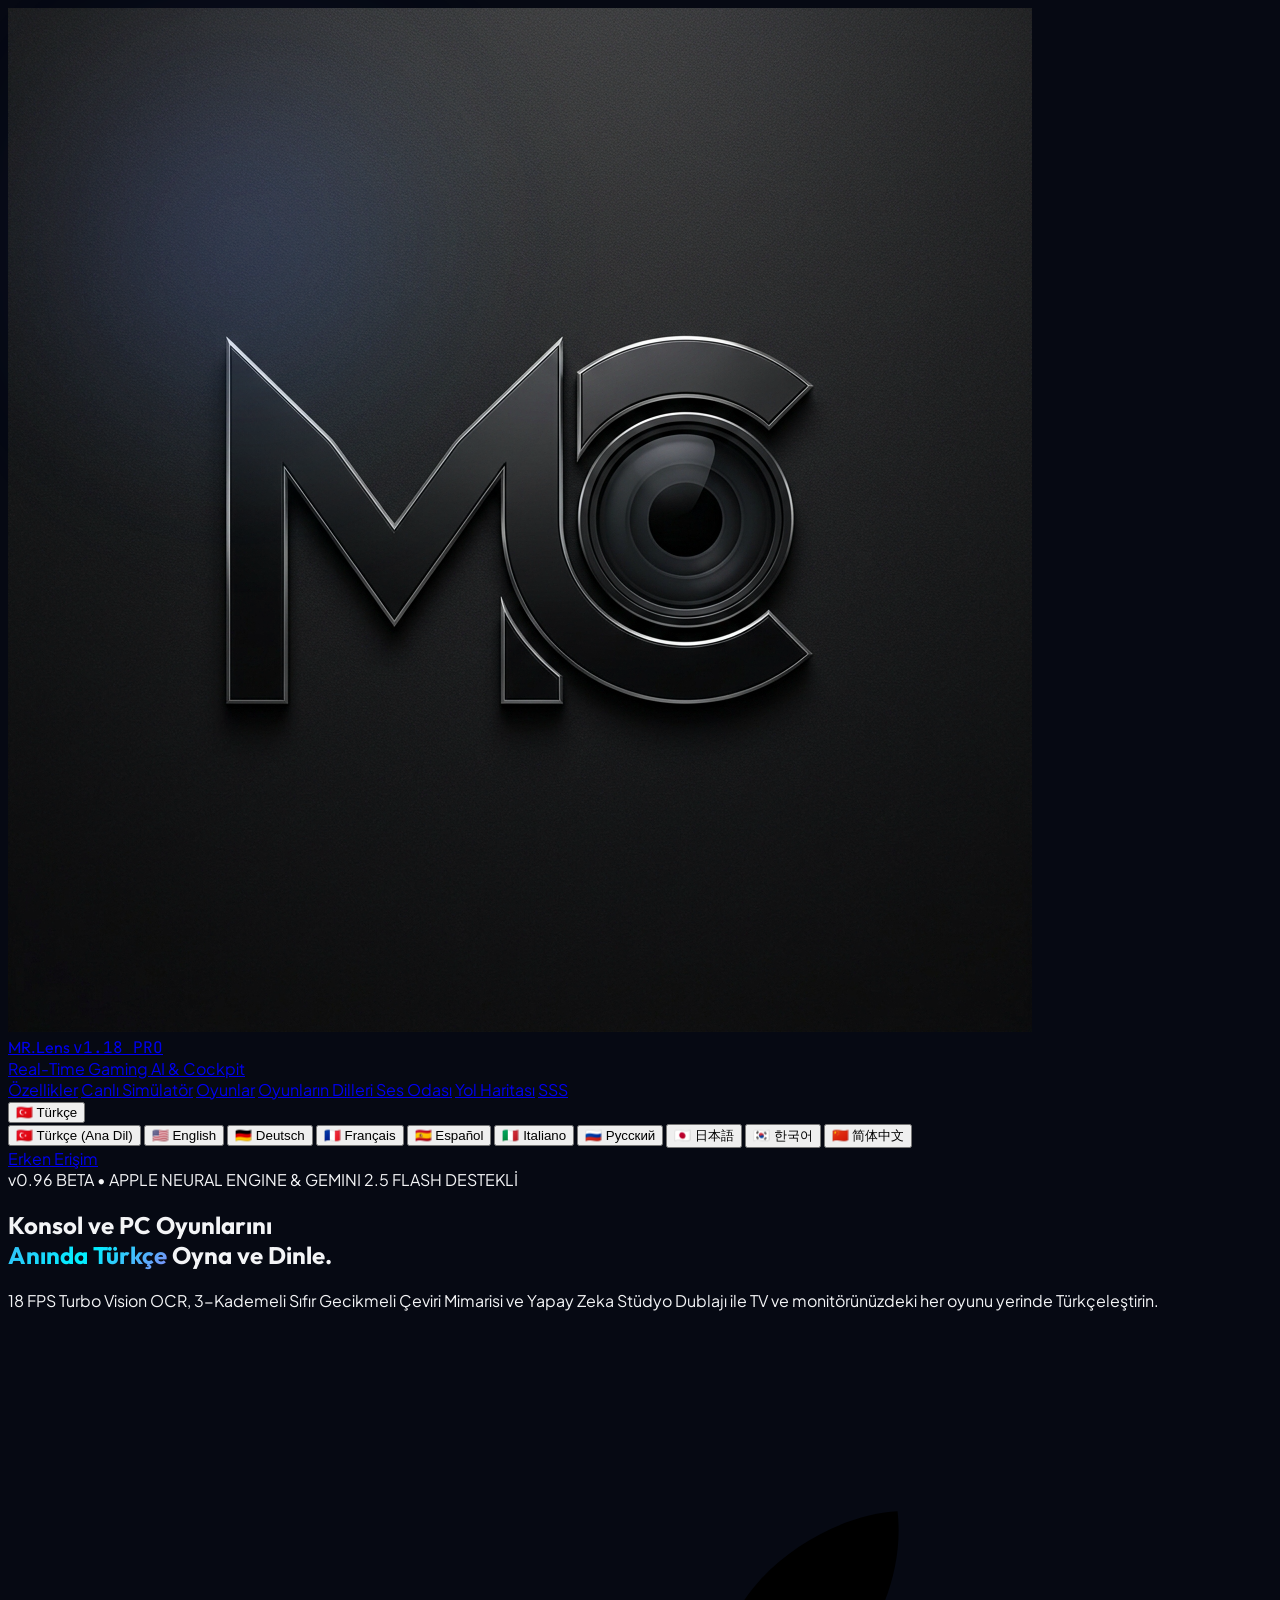
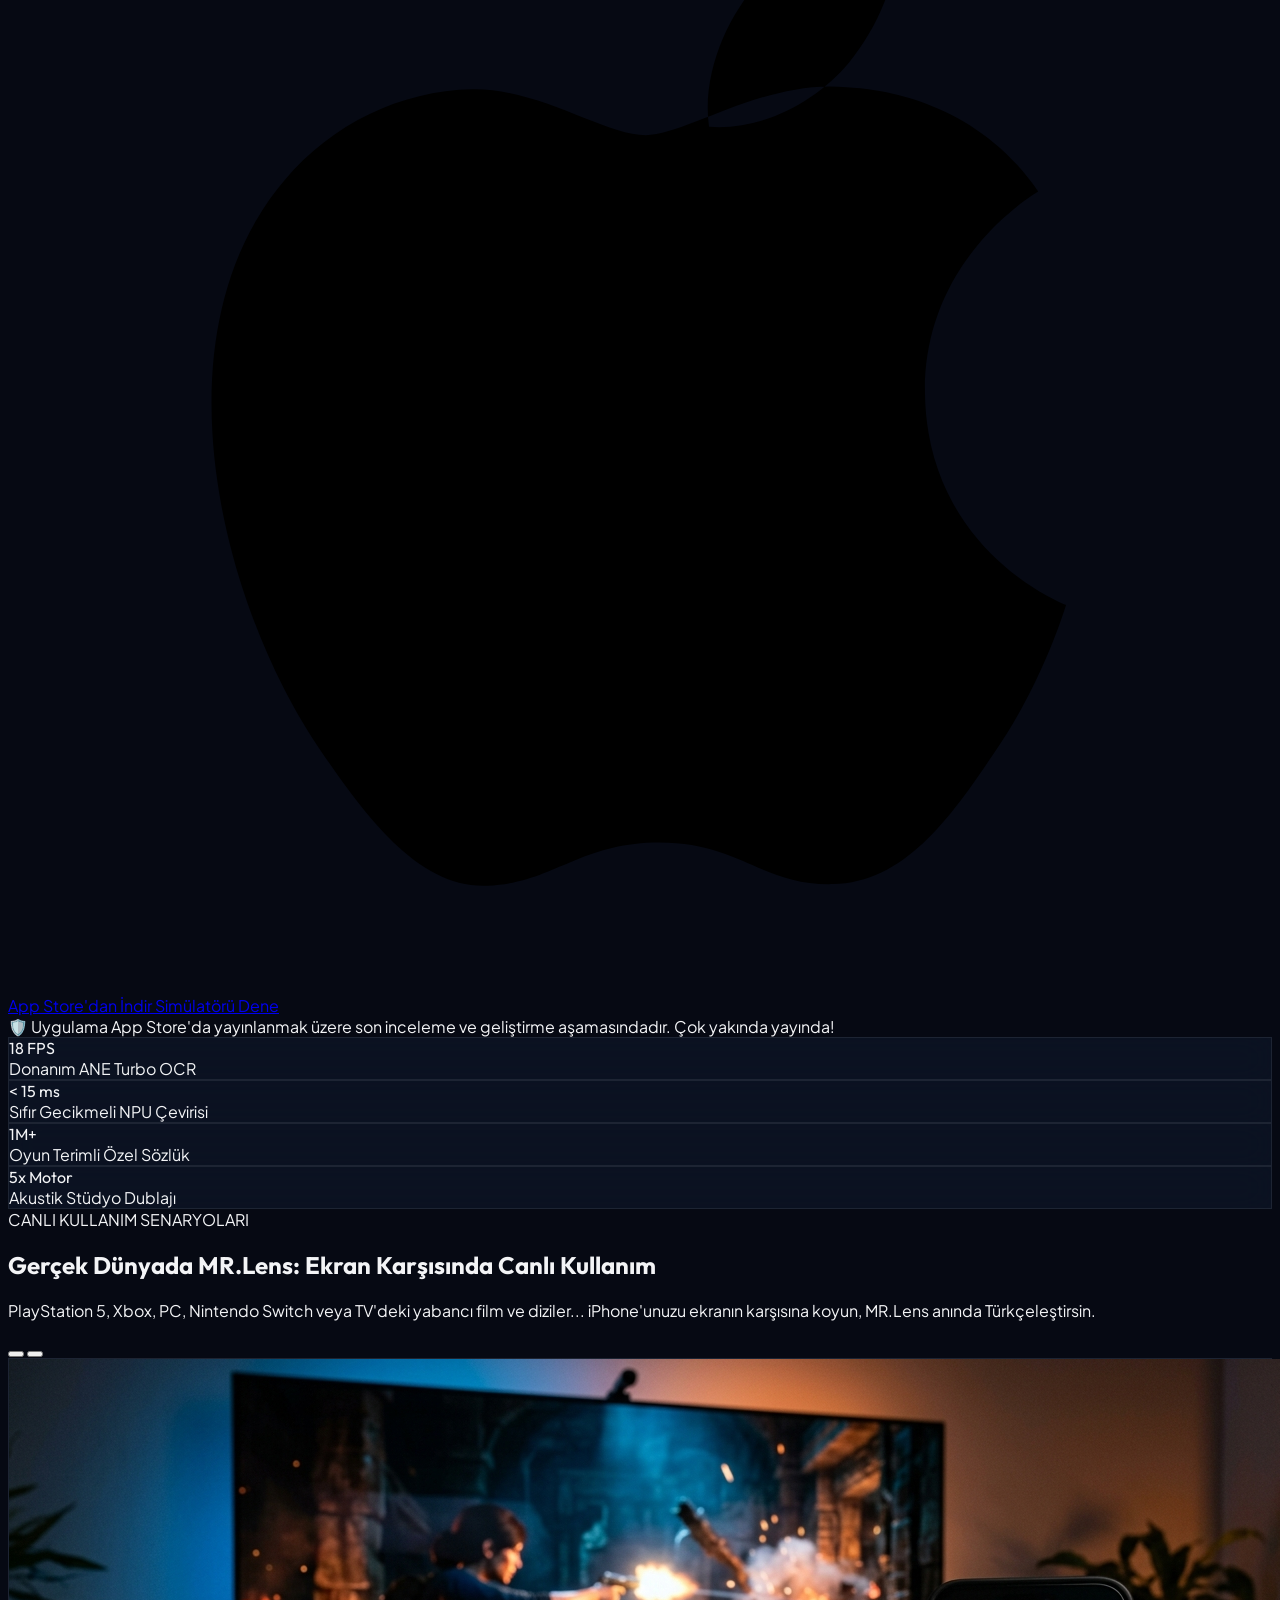
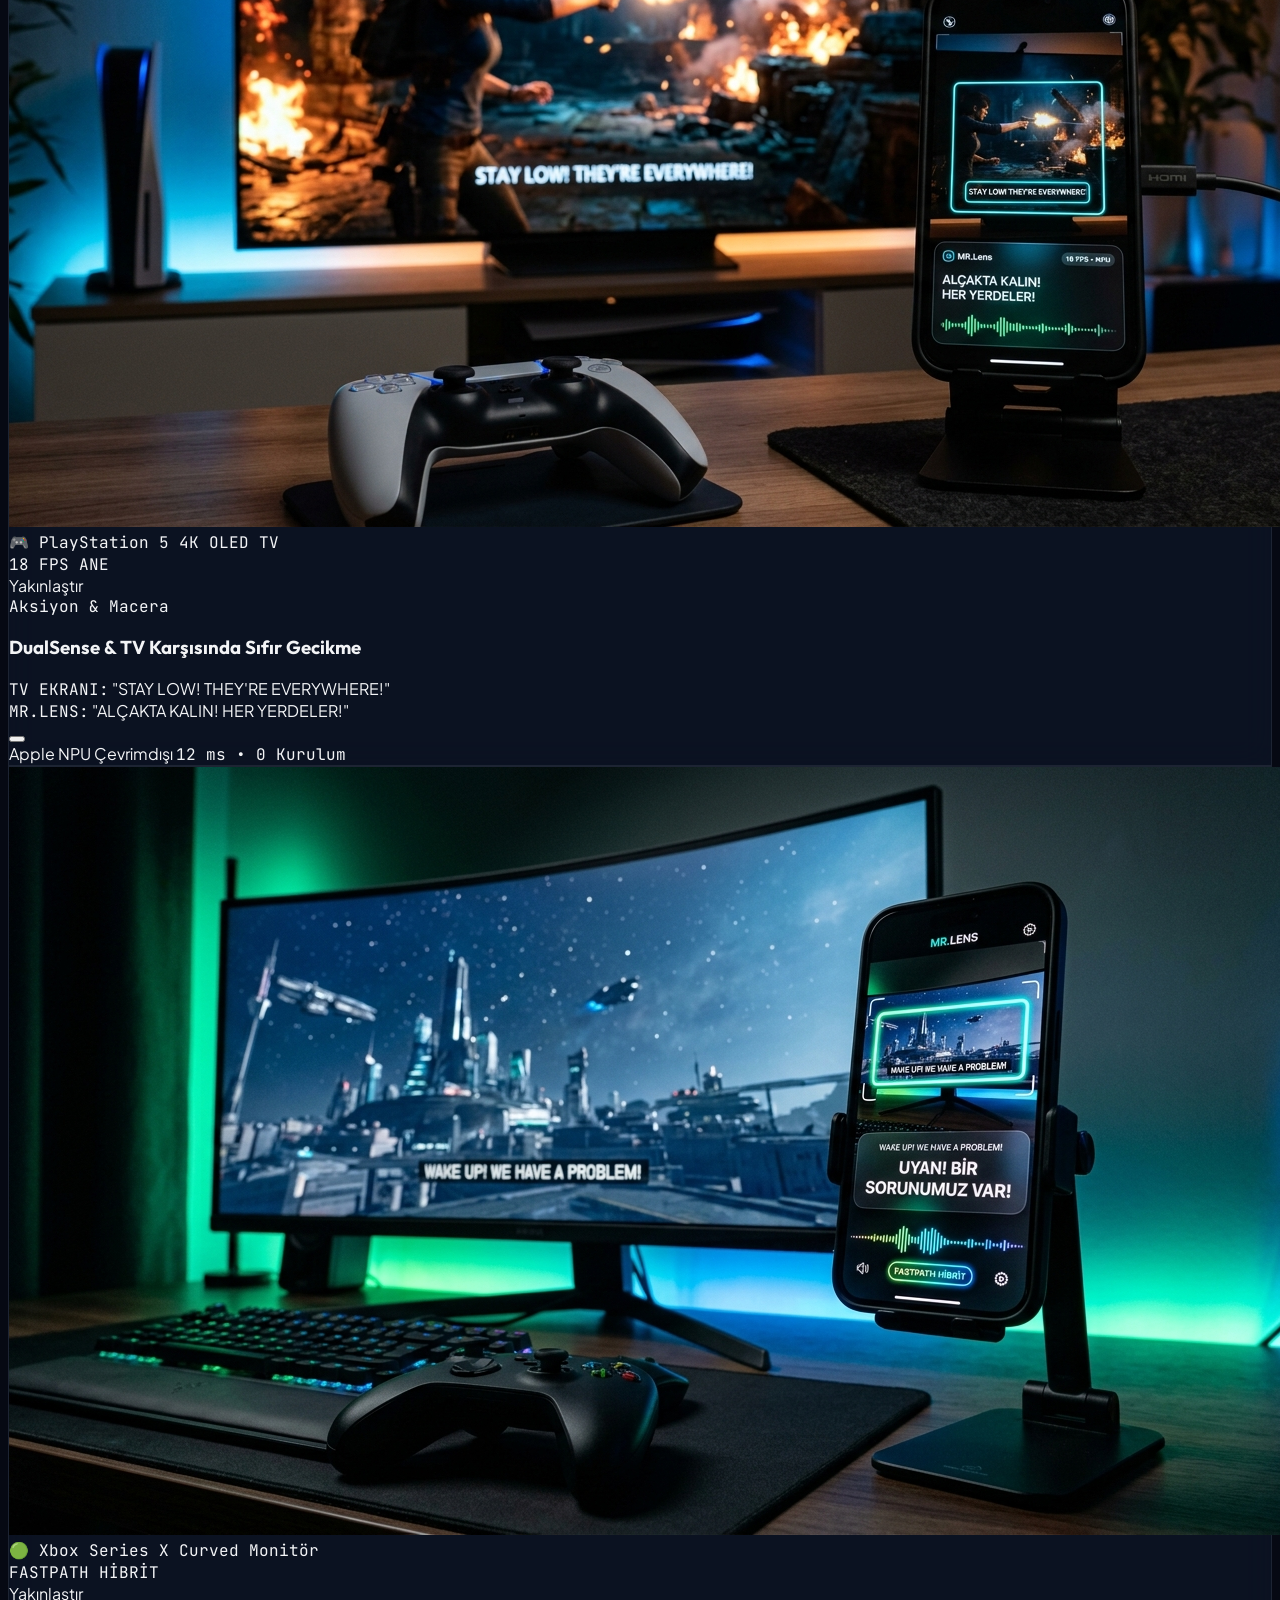
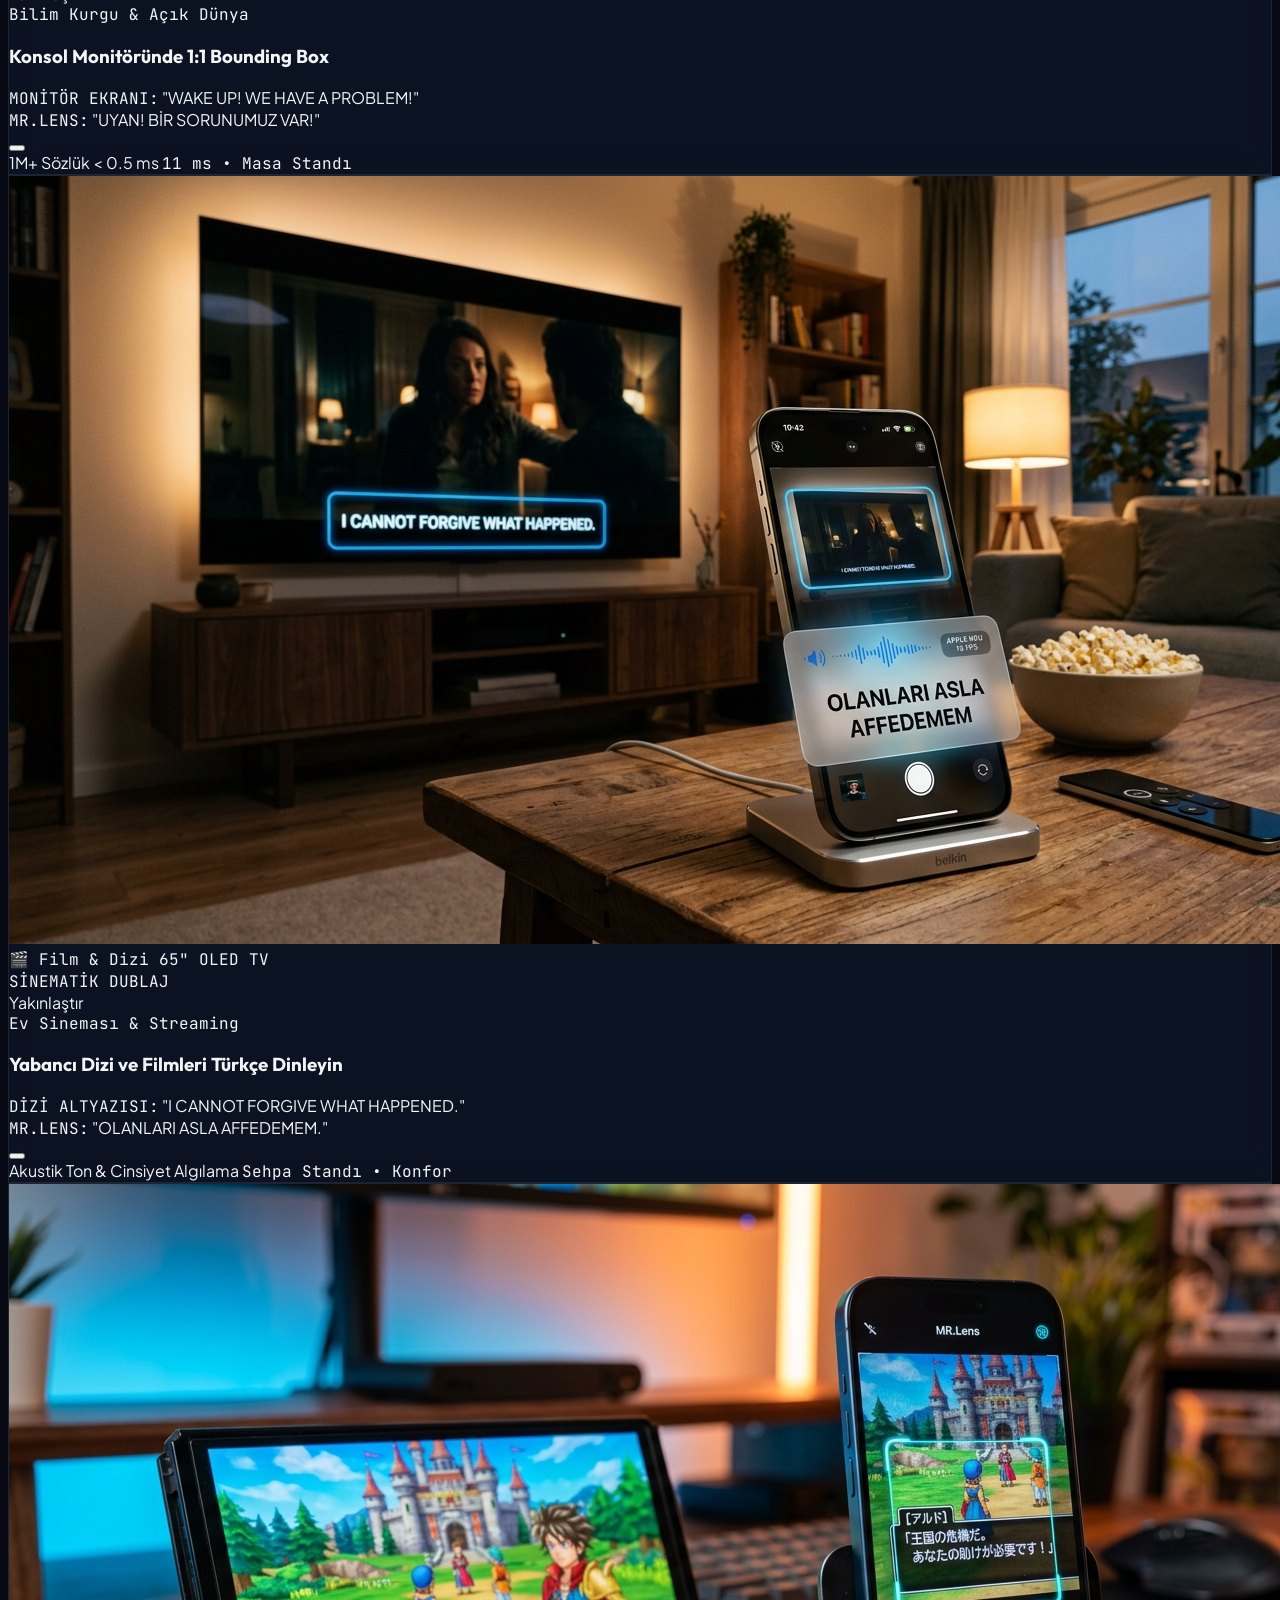
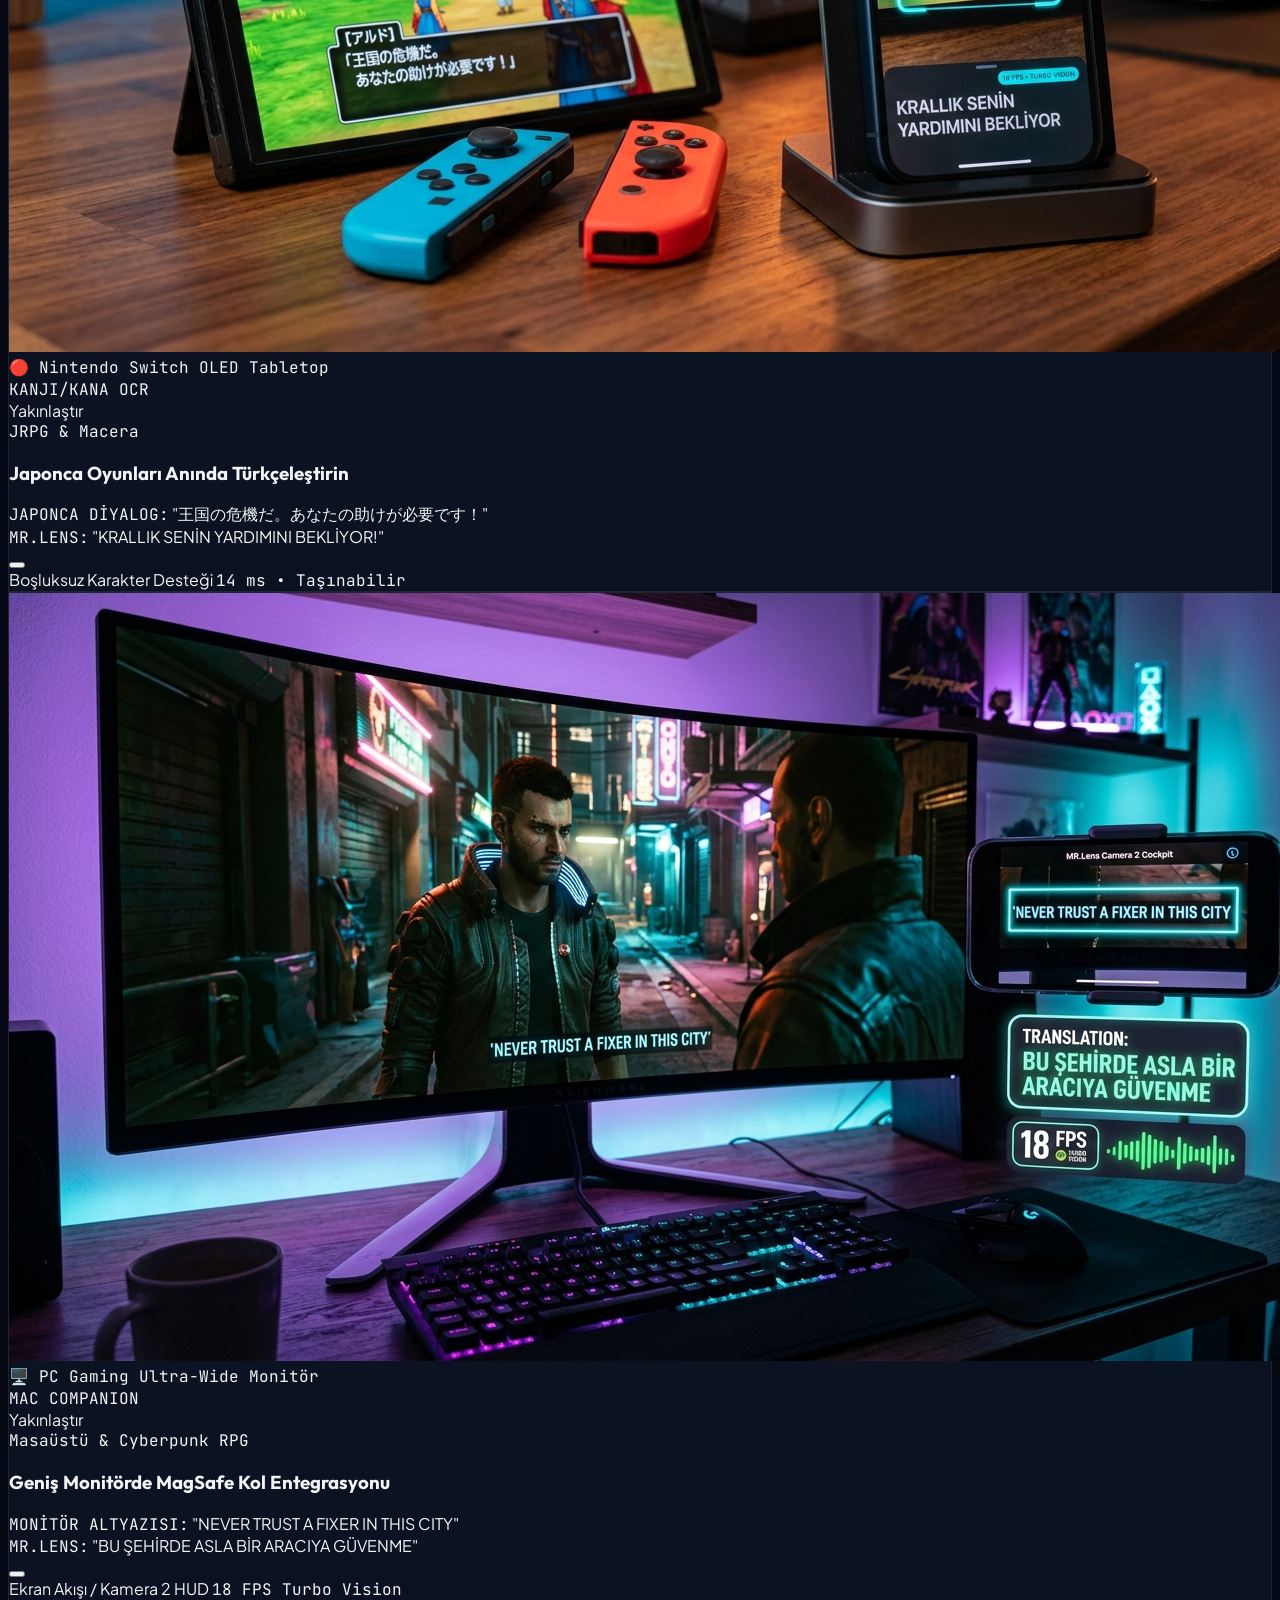
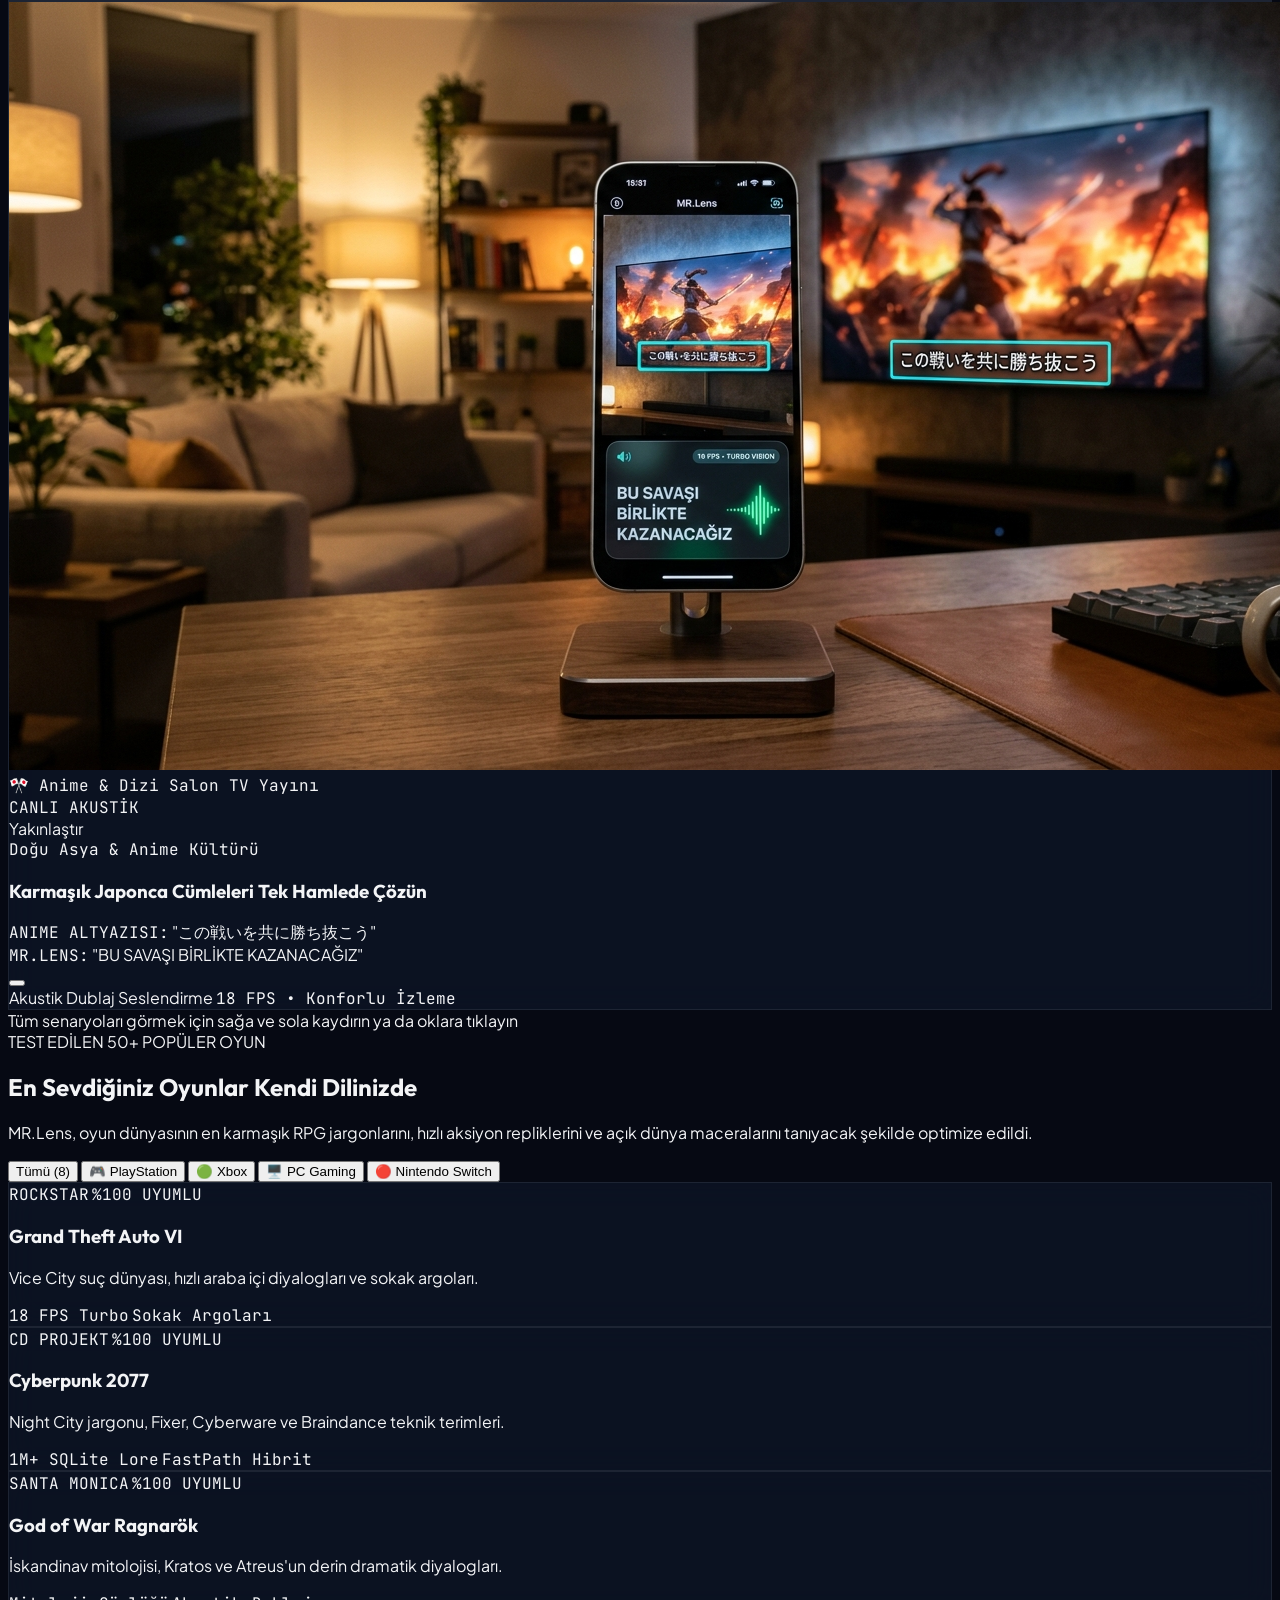
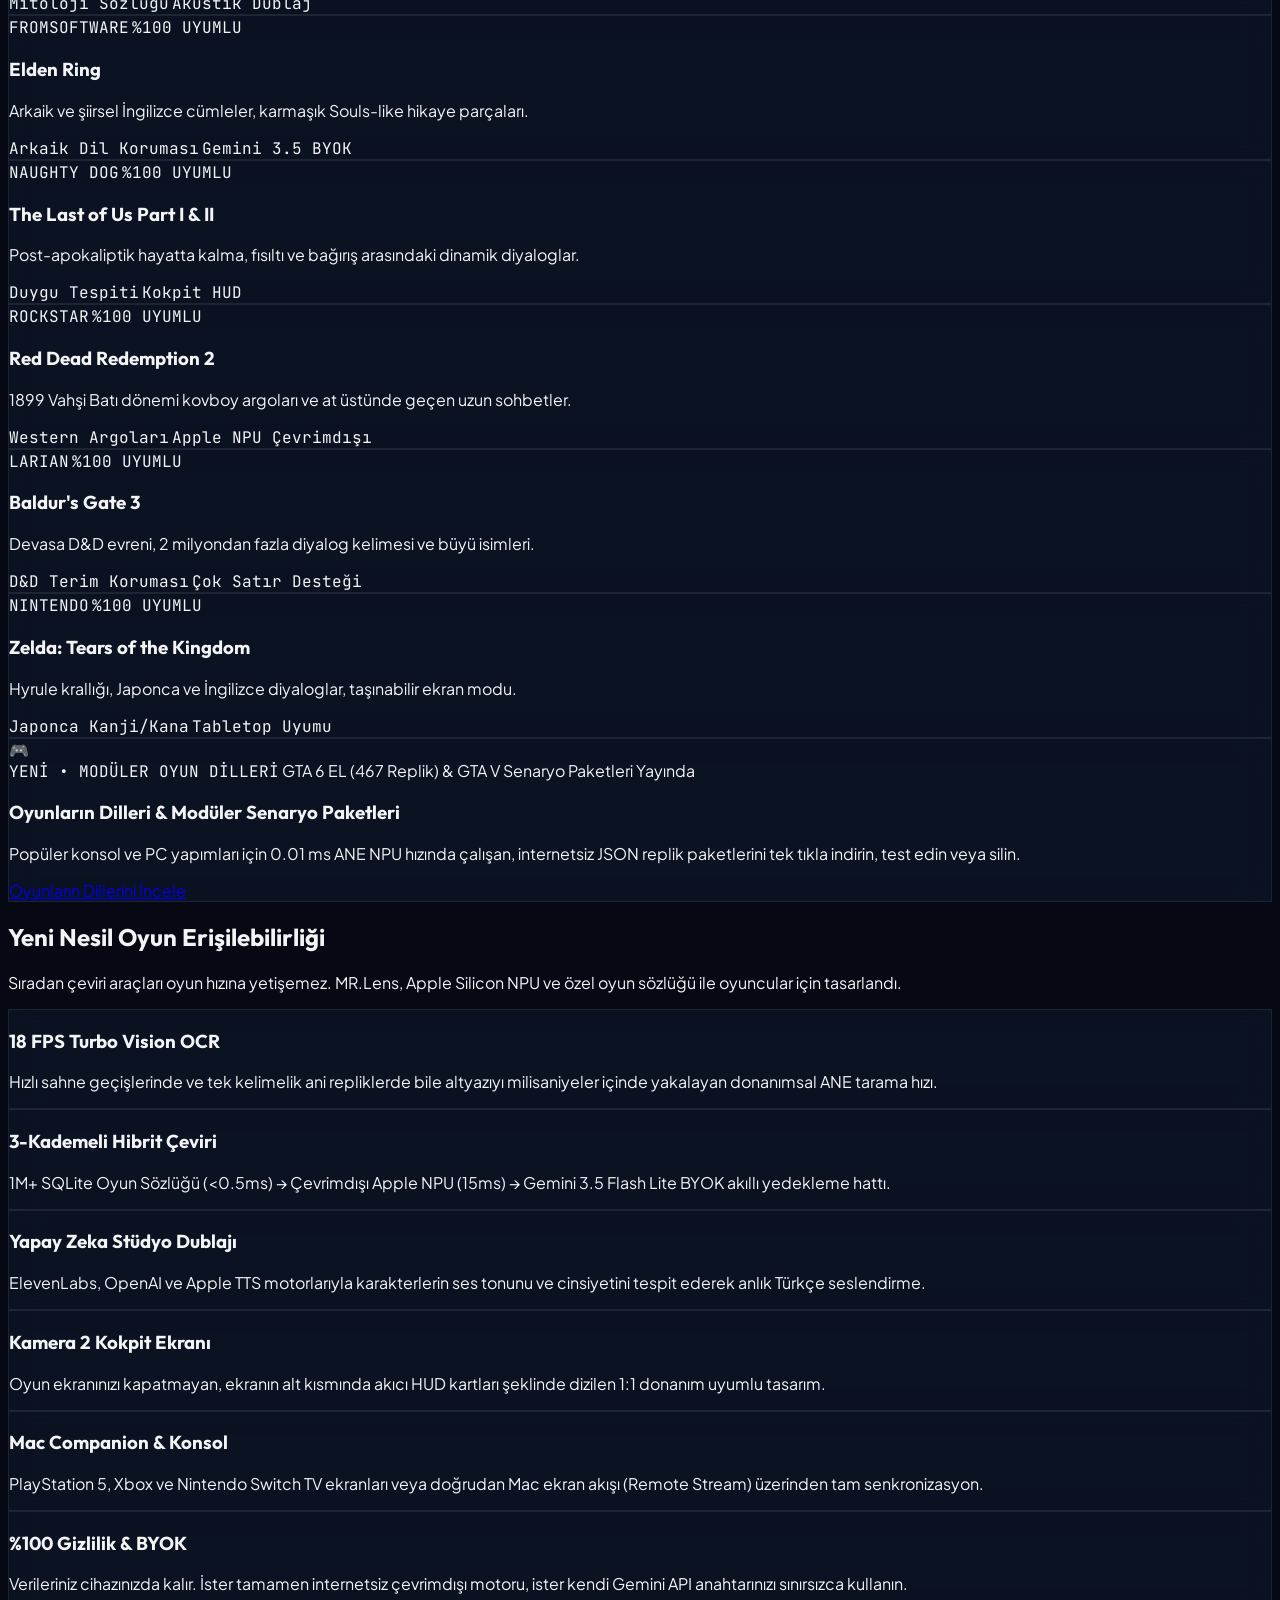
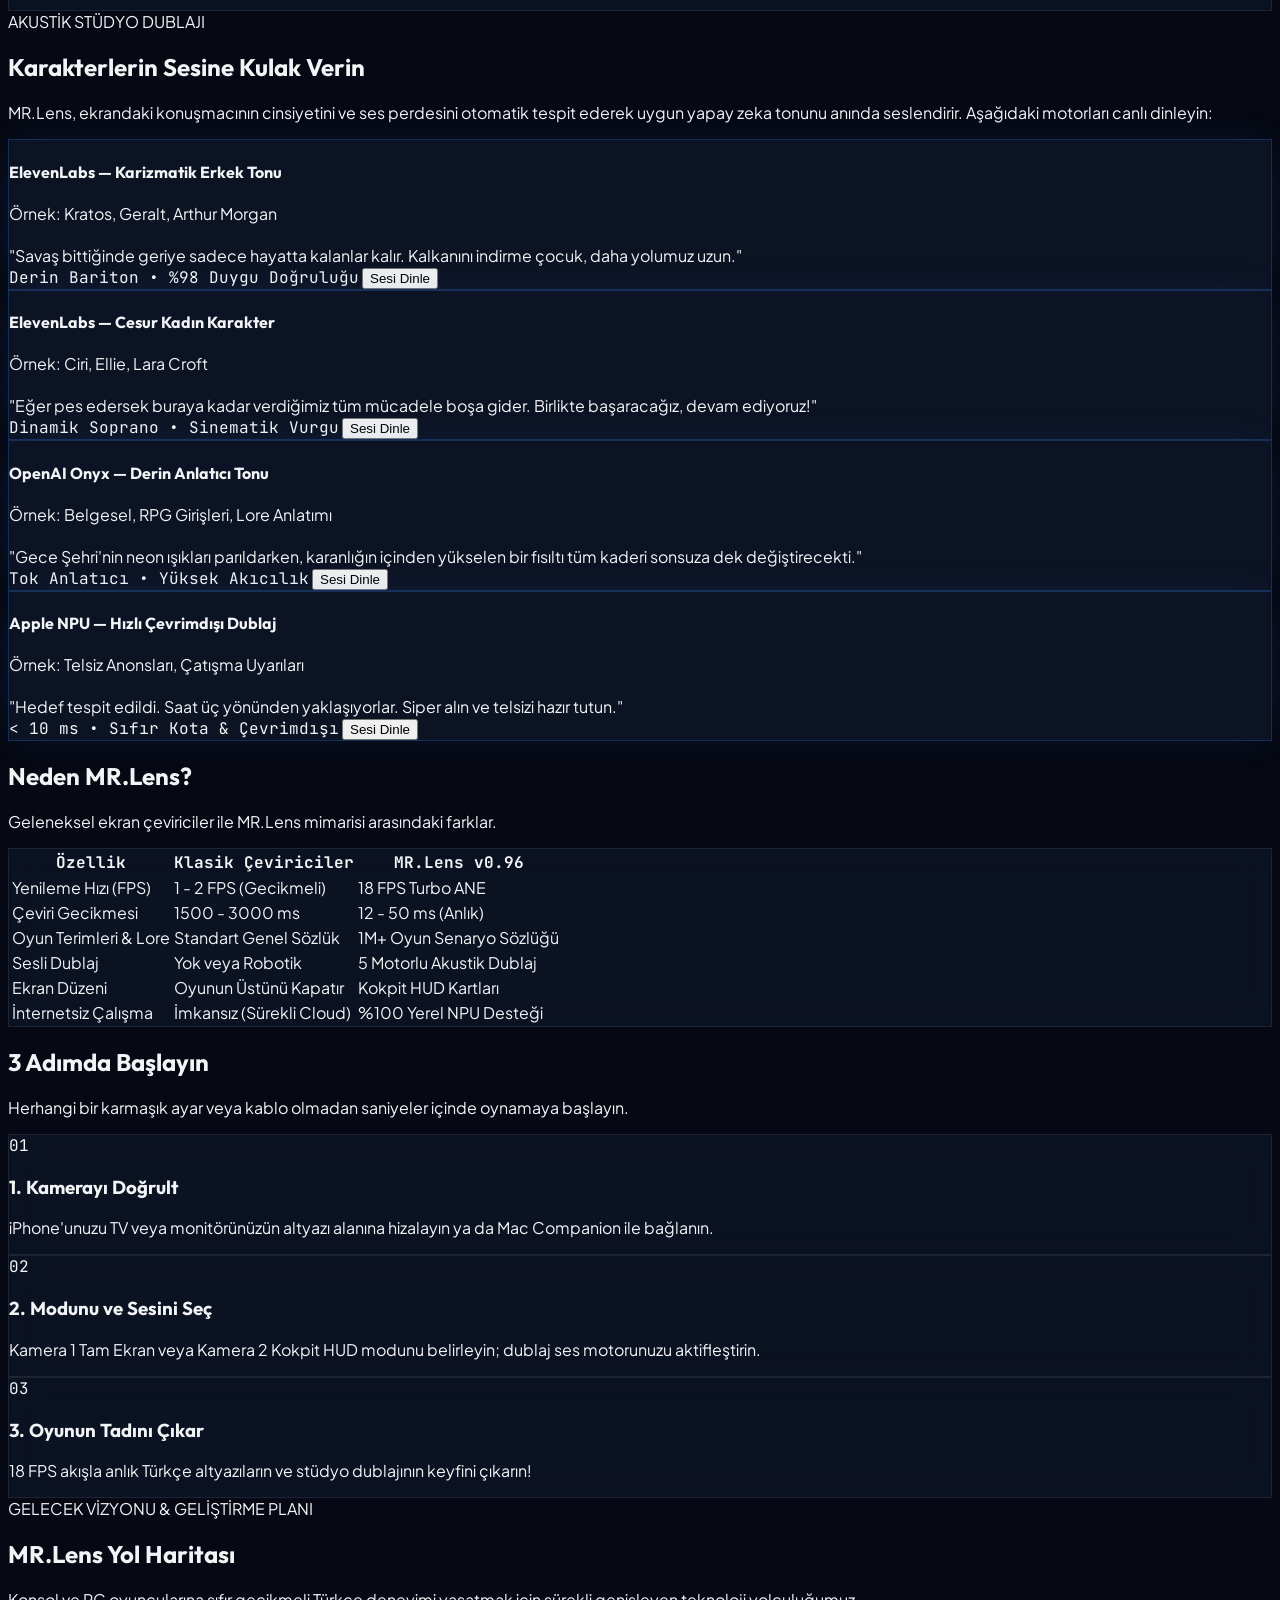
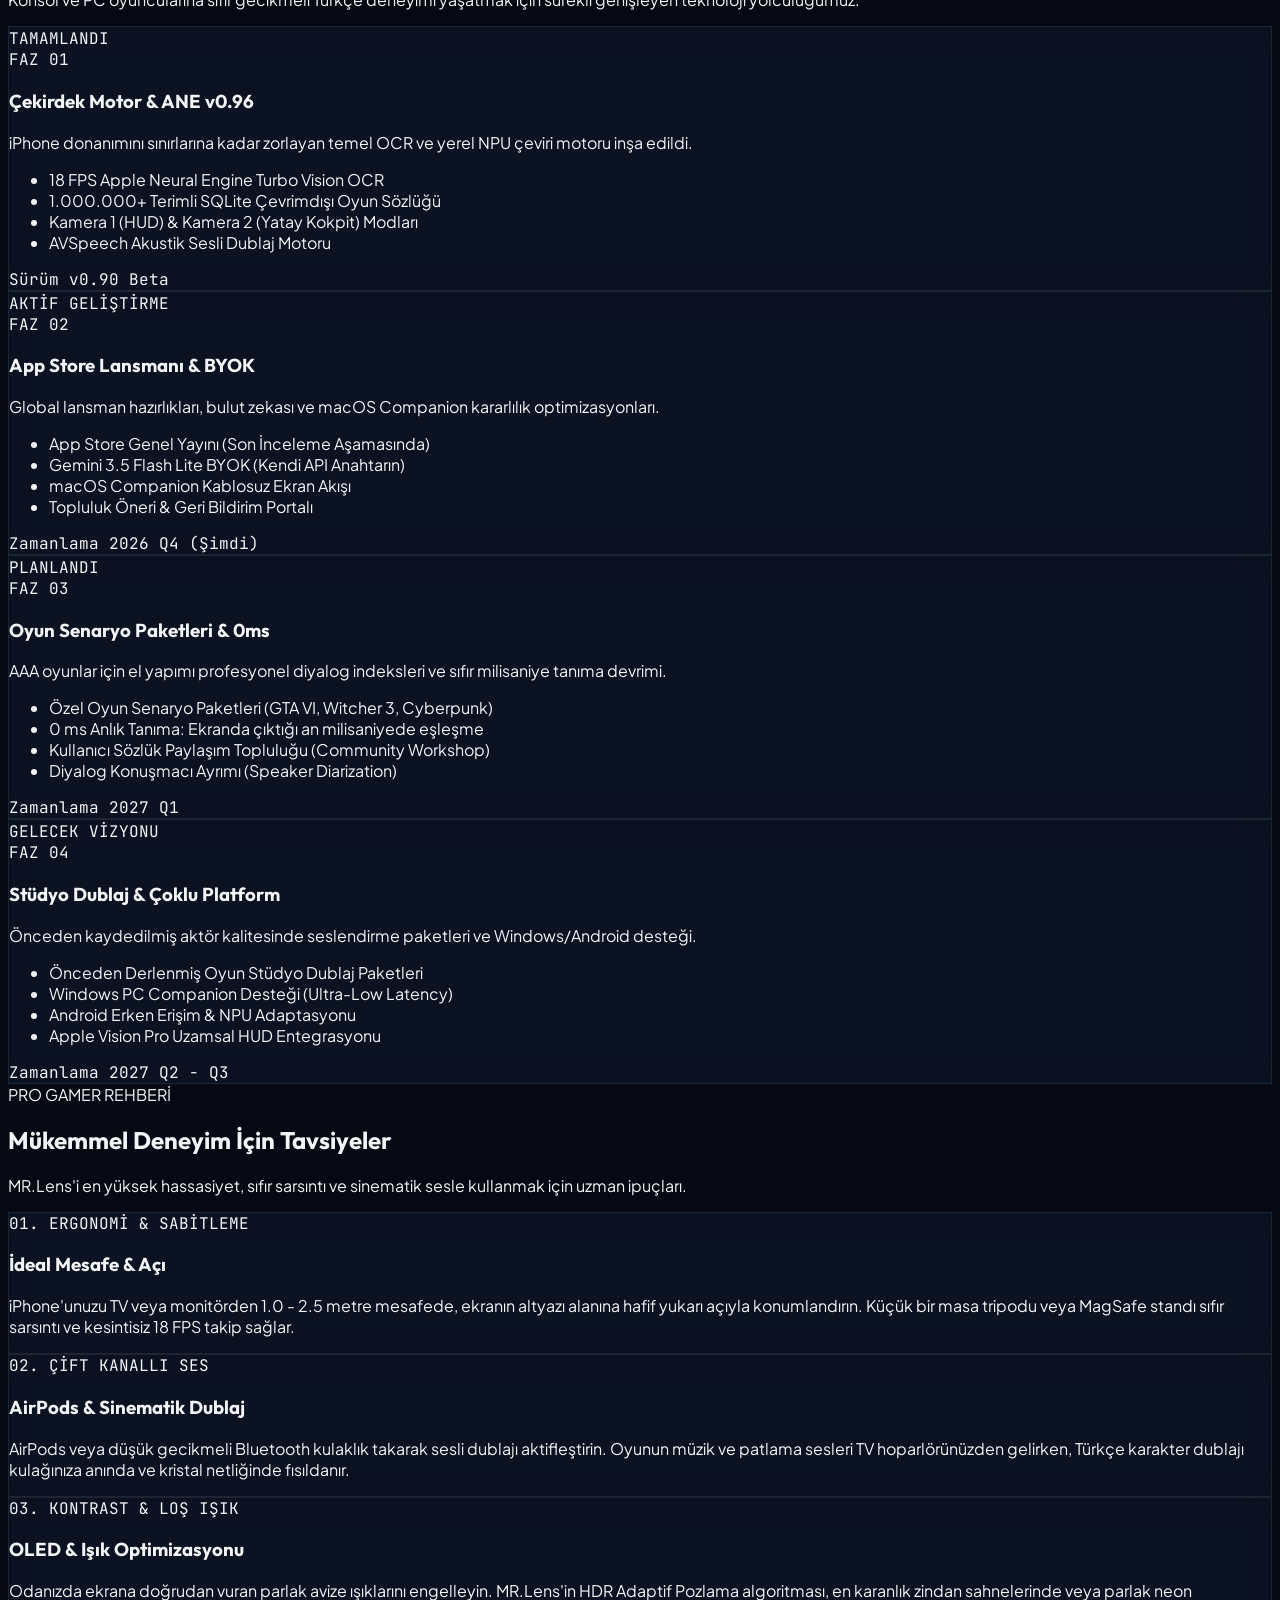
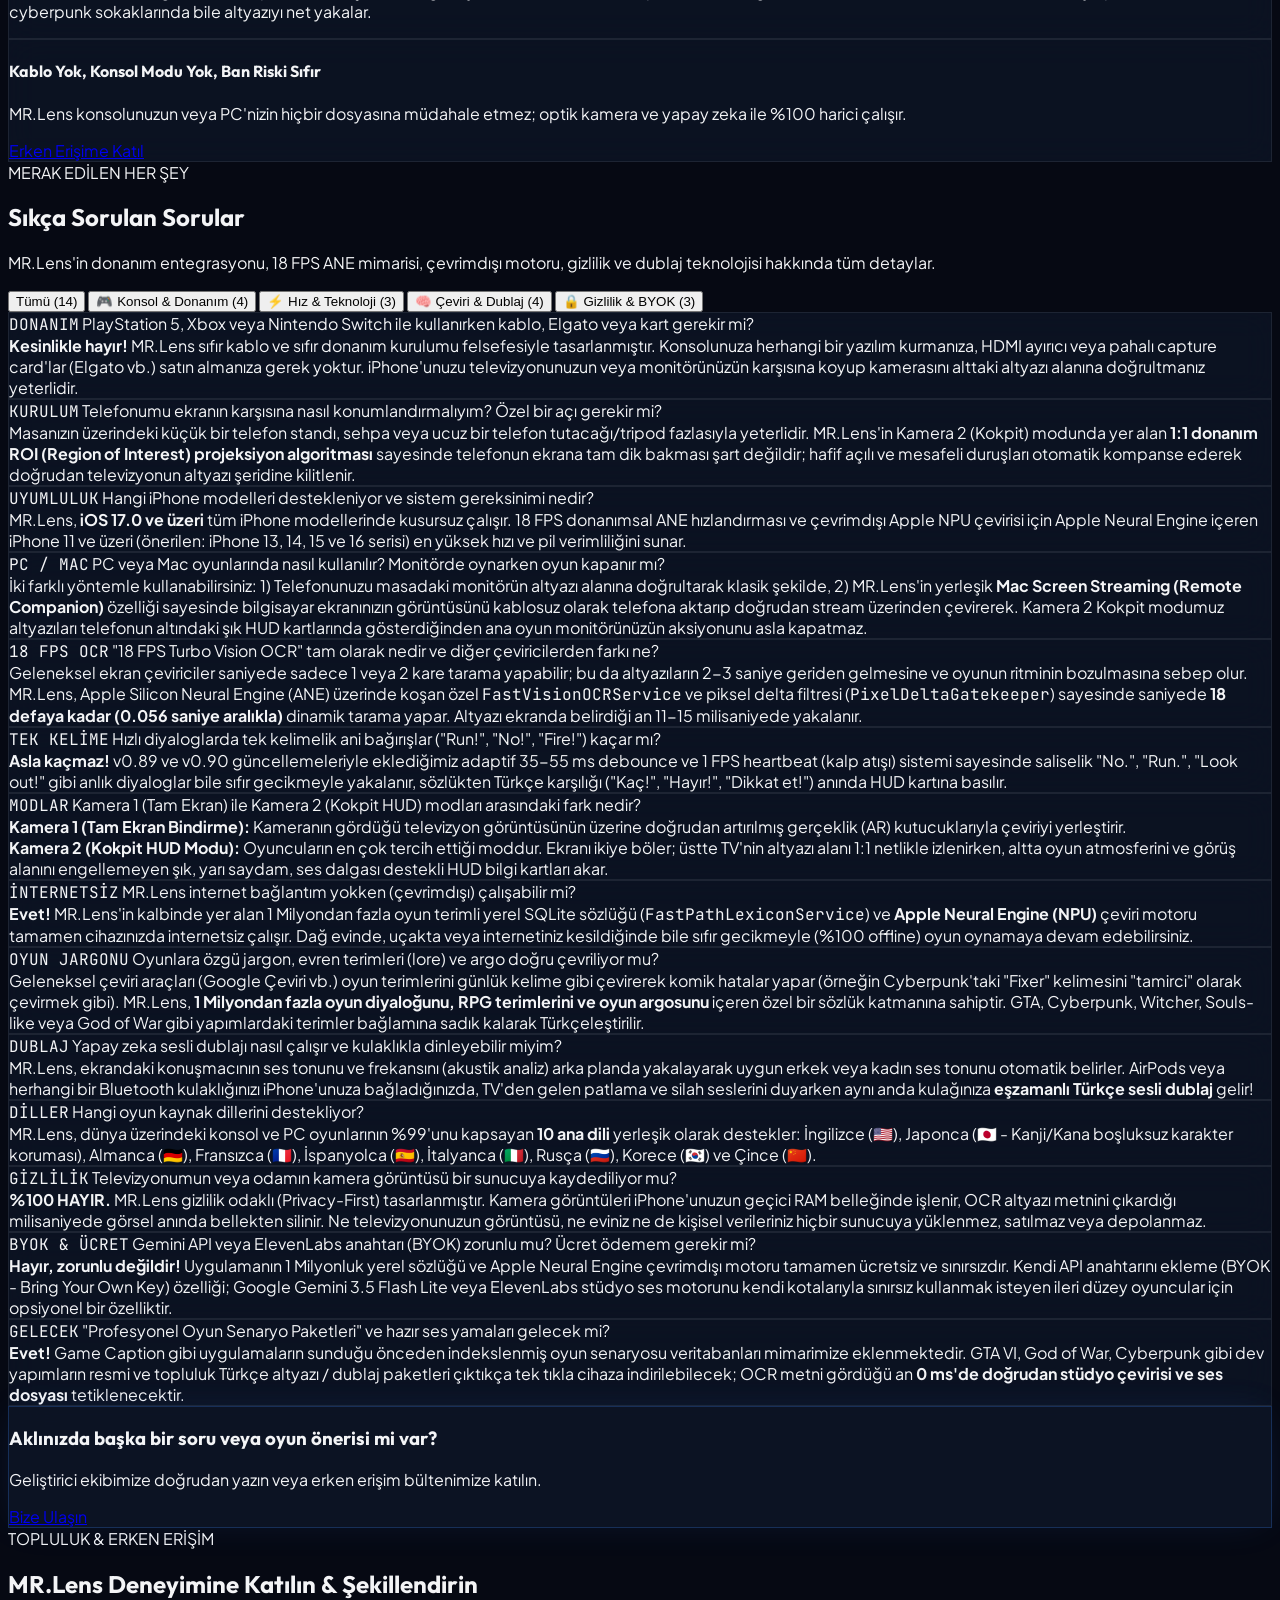
==== commit e54738fe: "Update website: 2026-10-11 14:22:42" ====
--- a/index.html
+++ b/index.html
@@ -3,9 +3,9 @@
 <head>
   <meta charset="UTF-8">
   <meta name="viewport" content="width=device-width, initial-scale=1.0">
-  <title>MR.Lens — Konsol ve PC Oyunları İçin Gerçek Zamanlı Çeviri & Dublaj</title>
-  <meta name="description" content="18 FPS Turbo Vision OCR, Apple Neural Engine ve Gemini 3.5 Flash Lite destekli gerçek zamanlı oyun altyazı çevirisi ve sesli dublaj uygulaması.">
-  <link rel="icon" type="image/jpeg" href="assets/app-icon.jpg">
+  <title>MR.Lens Pro — Konsol ve PC Oyunları İçin Gerçek Zamanlı Çeviri & Dublaj</title>
+  <meta name="description" content="MR.Lens Pro: 0.01 ms ANE NPU, modüler oyun senaryo paketleri ve Gemini Flash destekli gerçek zamanlı oyun çeviri kokpiti.">
+  <link rel="icon" type="image/png" href="assets/app_logo.png">
 
   <!-- Tailwind CSS CDN -->
   <script src="https://cdn.tailwindcss.com"></script>
@@ -66,7 +66,7 @@
         <!-- Brand Logo -->
         <a href="#" class="flex items-center gap-3.5 group">
           <div class="relative">
-            <img src="assets/app-icon.jpg" alt="MR.Lens Logo" class="w-11 h-11 rounded-xl shadow-lg shadow-blue-500/20 object-cover border border-blue-500/30 group-hover:scale-105 transition-transform duration-300">
+            <img src="assets/app_logo.png" alt="MR.Lens Pro Logo" class="w-11 h-11 rounded-xl shadow-lg shadow-emerald-500/20 object-cover border border-emerald-500/30 group-hover:scale-105 transition-transform duration-300">
             <span class="absolute -bottom-1 -right-1 flex h-3 w-3">
               <span class="animate-ping absolute inline-flex h-full w-full rounded-full bg-emerald-400 opacity-75"></span>
               <span class="relative inline-flex rounded-full h-3 w-3 bg-emerald-500"></span>
@@ -74,10 +74,10 @@
           </div>
           <div class="flex flex-col">
             <div class="flex items-center gap-2">
-              <span class="text-xl font-extrabold tracking-tight font-heading text-white">MR.Lens</span>
-              <span class="px-2 py-0.5 text-[10px] font-bold tracking-wider rounded-md bg-emerald-500/10 text-emerald-400 border border-emerald-500/30 font-mono">v0.96 PRO</span>
-            </div>
-            <span class="text-xs text-slate-400 font-medium tracking-tight">Real-Time Gaming AI</span>
+              <span class="text-xl font-extrabold tracking-tight font-heading text-white">MR.<span class="text-brand-cyan">Lens</span></span>
+              <span class="px-2 py-0.5 text-[10px] font-bold tracking-wider rounded-md bg-emerald-500/15 text-emerald-400 border border-emerald-500/30 font-mono">v1.18 PRO</span>
+            </div>
+            <span class="text-xs text-slate-400 font-medium tracking-tight">Real-Time Gaming AI & Cockpit</span>
           </div>
         </a>
 
@@ -86,9 +86,9 @@
           <a href="#features" data-i18n="navFeatures" class="hover:text-blue-400 transition-colors">Özellikler</a>
           <a href="#simulator" data-i18n="navSimulator" class="hover:text-blue-400 transition-colors">Senaryolar</a>
           <a href="#games" data-i18n="navGames" class="hover:text-blue-400 transition-colors">Oyunlar</a>
-          <a href="game-packages.html" class="px-2.5 py-1 rounded-lg bg-emerald-500/10 border border-emerald-500/30 text-emerald-400 text-xs font-bold hover:bg-emerald-500/20 transition-all flex items-center gap-1.5">
+          <a href="oyun-dilleri.html" class="px-2.5 py-1 rounded-lg bg-emerald-500/15 border border-emerald-500/35 text-emerald-400 text-xs font-bold hover:bg-emerald-500/25 transition-all flex items-center gap-1.5 shadow-sm shadow-emerald-500/10">
             <span class="w-1.5 h-1.5 rounded-full bg-emerald-400 animate-pulse"></span>
-            Oyun Paketleri
+            Oyunların Dilleri
           </a>
           <a href="#voice-studio" data-i18n="navVoiceStudio" class="hover:text-blue-400 transition-colors">Ses Odası</a>
           <a href="#roadmap" data-i18n="navRoadmap" class="hover:text-blue-400 transition-colors">Yol Haritası</a>
@@ -796,15 +796,15 @@
             </div>
             <div>
               <div class="flex items-center gap-2 mb-1">
-                <span class="px-2.5 py-0.5 rounded-full text-[10px] font-mono font-bold bg-emerald-500/20 text-emerald-300 border border-emerald-500/30">YENİ • v1.0 PAKETLER</span>
-                <span class="text-xs text-slate-400 font-medium">GTA V Full Senaryo Paketi Yayında</span>
-              </div>
-              <h3 class="text-lg sm:text-xl font-bold font-heading text-white">Özel Oyun Çeviri & Senaryo Paketleri Merkezi</h3>
-              <p class="text-slate-400 text-xs sm:text-sm mt-0.5 max-w-xl">Popüler oyunlar için 0.01 ms sıfır gecikmeli, internet gerektirmeyen yerel JSON senaryo paketlerini tek tıkla indirin ve uygulamaya yükleyin.</p>
-            </div>
-          </div>
-          <a href="game-packages.html" class="whitespace-nowrap px-6 py-3.5 rounded-2xl bg-gradient-to-r from-emerald-500 to-teal-600 hover:from-emerald-400 hover:to-teal-500 text-white font-bold text-sm shadow-xl shadow-emerald-500/25 flex items-center gap-2.5 transition-all hover:scale-105 active:scale-95 flex-shrink-0">
-            <span>Paketleri İncele & İndir</span>
+                <span class="px-2.5 py-0.5 rounded-full text-[10px] font-mono font-bold bg-emerald-500/20 text-emerald-300 border border-emerald-500/30">YENİ • MODÜLER OYUN DİLLERİ</span>
+                <span class="text-xs text-slate-400 font-medium">GTA 6 EL (467 Replik) & GTA V Senaryo Paketleri Yayında</span>
+              </div>
+              <h3 class="text-lg sm:text-xl font-bold font-heading text-white">Oyunların Dilleri & Modüler Senaryo Paketleri</h3>
+              <p class="text-slate-400 text-xs sm:text-sm mt-0.5 max-w-xl">Popüler konsol ve PC yapımları için 0.01 ms ANE NPU hızında çalışan, internetsiz JSON replik paketlerini tek tıkla indirin, test edin veya silin.</p>
+            </div>
+          </div>
+          <a href="oyun-dilleri.html" class="whitespace-nowrap px-6 py-3.5 rounded-2xl bg-gradient-to-r from-emerald-500 to-teal-600 hover:from-emerald-400 hover:to-teal-500 text-white font-bold text-sm shadow-xl shadow-emerald-500/25 flex items-center gap-2.5 transition-all hover:scale-105 active:scale-95 flex-shrink-0">
+            <span>Oyunların Dillerini İncele</span>
             <i data-lucide="arrow-right" class="w-4 h-4"></i>
           </a>
         </div>
